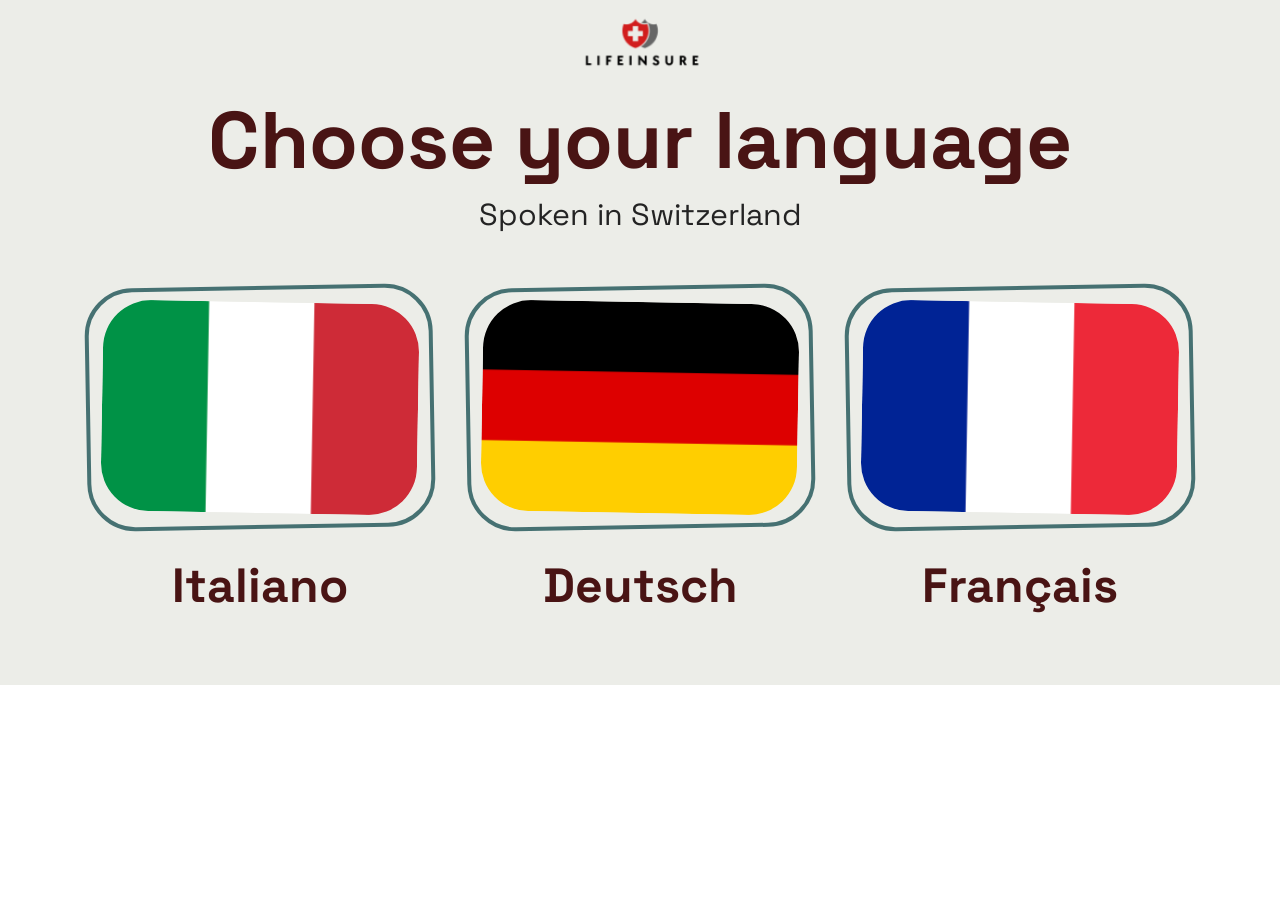
==== index.html @ 91873b9f "create github pages" ====
<!DOCTYPE html>
<html  lang="it">
<head>
  
  <meta charset="UTF-8">
  <meta http-equiv="X-UA-Compatible" content="IE=edge">
  
  <meta name="twitter:card" content="summary_large_image"/>
  <meta name="twitter:image:src" content="assets/images/index-meta.png">
  <meta property="og:image" content="assets/images/index-meta.png">
  <meta name="twitter:title" content="LifeInsure. Death Insurance in Switzerland.">
  <meta name="viewport" content="width=device-width, initial-scale=1, minimum-scale=1">
  <link rel="shortcut icon" href="assets/images/lifeinsure-1-172x172.png" type="image/x-icon">
  <meta name="description" content="Life Insurance in the event of death in Switzerland. Death Insurance. Protect your family. Protect those you love.">
  
  
  <title>LifeInsure. Death Insurance in Switzerland.</title>
  <link rel="stylesheet" href="assets/bootstrap/css/bootstrap.min.css">
  <link rel="stylesheet" href="assets/bootstrap/css/bootstrap-grid.min.css">
  <link rel="stylesheet" href="assets/bootstrap/css/bootstrap-reboot.min.css">
  <link rel="stylesheet" href="assets/web/assets/gdpr-plugin/gdpr-styles.css">
  <link rel="stylesheet" href="assets/animatecss/animate.css">
  <link rel="stylesheet" href="assets/popup-overlay-plugin/style.css">
  <link rel="stylesheet" href="assets/smart-cart/minicart-theme.css">
  <link rel="stylesheet" href="assets/dropdown/css/style.css">
  <link rel="stylesheet" href="assets/socicon/css/styles.css">
  <link rel="stylesheet" href="assets/theme/css/style.css">
  <link rel="preload" href="https://fonts.googleapis.com/css?family=Space+Grotesk:300,400,500,600,700&display=swap" as="style" onload="this.onload=null;this.rel='stylesheet'">
  <noscript><link rel="stylesheet" href="https://fonts.googleapis.com/css?family=Space+Grotesk:300,400,500,600,700&display=swap"></noscript>
  <link rel="preload" as="style" href="assets/mobirise/css/mbr-additional.css"><link rel="stylesheet" href="assets/mobirise/css/mbr-additional.css" type="text/css">

  
  
  

</head>
<body>
  
  <section data-bs-version="5.1" class="nichem5 menu menu1 cid-uDfPneUwjs" once="menu" id="menu01-32">
    
    <nav class="navbar navbar-dropdown navbar-fixed-top collapsed">
        <div class="container">
            <div class="navbar-brand">
                <span class="navbar-logo">
                    <a href="#">
                        <img src="[data-uri]" alt="Lifeinsure home" style="height: 3.9rem;" loading="lazy" class="lazyload" data-src="assets/images/lifeinsure-1-172x172.png">
                    </a>
                </span>
                
            </div>
            
            
            

        </div>
    </nav>
</section>

<section data-bs-version="5.1" class="inspirem5 features5 cid-uDfINkzyiX" id="features05-30">
    
    
    <div class="container">
        <div class="mbr-section-head mb-5">
            <h4 class="mbr-section-title mbr-fonts-style align-center display-1">
                <strong>Choose your language</strong></h4>
            <h5 class="mbr-section-subtitle mbr-fonts-style align-center mb-0 mt-2 display-5">Spoken in Switzerland</h5>
        </div>
        <div class="row justify-content-center mt-4">
            <div class="item features-image col-12 col-md-6 col-lg-4">
                <div class="item-wrapper">
                    <div class="item-img">
                        <a href="https://pascater.github.io/lifeinsure/" target="_blank"><img src="[data-uri]" alt="sito italiano" loading="lazy" class="lazyload" data-src="assets/images/italy-162326.webp"></a>
                    </div>
                    <div class="item-content">
                        <h5 class="item-title mbr-fonts-style display-2"><strong>Italiano</strong></h5>
                        
                        
                    </div>
                    
                </div>
            </div>
            <div class="item features-image col-12 col-md-6 col-lg-4">
                <div class="item-wrapper">
                    <div class="item-img">
                        <a href="https://pascater.github.io/de-lifeinsure/" target="_blank"><img src="[data-uri]" alt="Deutsch" loading="lazy" class="lazyload" data-src="assets/images/germany-162301.webp"></a>
                    </div>
                    <div class="item-content">
                        <h5 class="item-title mbr-fonts-style display-2"><strong>Deutsch</strong></h5>
                        
                        
                    </div>
                    
                </div>
            </div>
            <div class="item features-image col-12 col-md-6 col-lg-4">
                <div class="item-wrapper">
                    <div class="item-img">
                        <a href="https://pascater.github.io/lifeinsureFR/" target="_blank"><img src="[data-uri]" alt="Français" loading="lazy" class="lazyload" data-src="assets/images/france-162295.webp"></a>
                    </div>
                    <div class="item-content">
                        <h5 class="item-title mbr-fonts-style display-2"><strong>Français</strong></h5>
                        
                        
                    </div>
                    
                </div>
            </div>
        </div>
    </div>
</section>


<script src="assets/bootstrap/js/bootstrap.bundle.min.js"></script>
  <script src="assets/smoothscroll/smooth-scroll.js"></script>
  <script src="assets/ytplayer/index.js"></script>
  <script src="assets/smart-cart/minicart.js"></script>
  <script src="assets/smart-cart/minicart-customizer.js"></script>
  <script src="assets/dropdown/js/navbar-dropdown.js"></script>
  <script src="assets/theme/js/script.js"></script>
  
  
  
 <div id="scrollToTop" class="scrollToTop mbr-arrow-up"><a style="text-align: center;"><i class="mbr-arrow-up-icon mbr-arrow-up-icon-cm cm-icon cm-icon-smallarrow-up"></i></a></div>
    <input name="animation" type="hidden">
  <script>"use strict";if("loading"in HTMLImageElement.prototype){document.querySelectorAll('img[loading="lazy"]').forEach(e=>{e.src=e.dataset.src;if(e.getAttribute("style")){e.setAttribute("data-temp-style",e.getAttribute("style"))};if(e.getAttribute("data-aspectratio")){e.style.paddingTop=100*e.getAttribute("data-aspectratio")+"%";e.style.height=0;}e.onload=function(){if(e.getAttribute("data-temp-style")){e.setAttribute("style", e.getAttribute("data-temp-style"))}else{e.removeAttribute("style")};e.removeAttribute("data-temp-style")}})}else{const e=document.createElement("script");e.src="https://cdnjs.cloudflare.com/ajax/libs/lazysizes/5.1.2/lazysizes.min.js";document.body.appendChild(e)}</script>

</body>
</html>
---- assets/web/assets/gdpr-plugin/gdpr-styles.css ----
.gdpr-block {
    padding: 10px;
    font-size: 14px;
    display: block;
    width: 100%;
    text-align: center;
}
.gdpr-block.covert {
	display: none;
}
.textGDPR {
    position: relative;
}
.gdpr-block label span.textGDPR input[name='gdpr']{
    width: 15px;
    height: 15px;
    margin: 0;
    position: absolute;
    top: 3px;
    left: -20px;
}
.gdpr-block label {
    color: #a7a7a7;
    vertical-align: middle;
    user-select: none;
    margin-bottom: 0;
}
---- assets/popup-overlay-plugin/style.css ----
html.is-builder .modal-backdrop.show {
    display: none !important;
}
---- assets/dropdown/css/style.css ----
.navbar-dropdown {
  left: 0;
  padding: 0;
  position: absolute;
  right: 0;
  top: 0;
  transition: all 0.45s ease;
  z-index: 1030;
  background: #282828; }
  .navbar-dropdown .navbar-logo {
    margin-right: 0.8rem;
    transition: margin 0.3s ease-in-out;
    vertical-align: middle; }
    .navbar-dropdown .navbar-logo img {
      height: 3.125rem;
      transition: all 0.3s ease-in-out; }
    .navbar-dropdown .navbar-logo.mbr-iconfont {
      font-size: 3.125rem;
      line-height: 3.125rem; }
  .navbar-dropdown .navbar-caption {
    font-weight: 700;
    white-space: normal;
    vertical-align: -4px;
    line-height: 3.125rem !important; }
    .navbar-dropdown .navbar-caption, .navbar-dropdown .navbar-caption:hover {
      color: inherit;
      text-decoration: none; }
  .navbar-dropdown .mbr-iconfont + .navbar-caption {
    vertical-align: -1px; }
  .navbar-dropdown.navbar-fixed-top {
    position: fixed; }
  .navbar-dropdown .navbar-brand span {
    vertical-align: -4px; }
  .navbar-dropdown.bg-color.transparent {
    background: none; }
  .navbar-dropdown.navbar-short .navbar-brand {
    padding: 0.625rem 0; }
    .navbar-dropdown.navbar-short .navbar-brand span {
      vertical-align: -1px; }
  .navbar-dropdown.navbar-short .navbar-caption {
    line-height: 2.375rem !important;
    vertical-align: -2px; }
  .navbar-dropdown.navbar-short .navbar-logo {
    margin-right: 0.5rem; }
    .navbar-dropdown.navbar-short .navbar-logo img {
      height: 2.375rem; }
    .navbar-dropdown.navbar-short .navbar-logo.mbr-iconfont {
      font-size: 2.375rem;
      line-height: 2.375rem; }
  .navbar-dropdown.navbar-short .mbr-table-cell {
    height: 3.625rem; }
  .navbar-dropdown .navbar-close {
    left: 0.6875rem;
    position: fixed;
    top: 0.75rem;
    z-index: 1000; }
  .navbar-dropdown .hamburger-icon {
    content: "";
    display: inline-block;
    vertical-align: middle;
    width: 16px;
    -webkit-box-shadow: 0 -6px 0 1px #282828,0 0 0 1px #282828,0 6px 0 1px #282828;
    -moz-box-shadow: 0 -6px 0 1px #282828,0 0 0 1px #282828,0 6px 0 1px #282828;
    box-shadow: 0 -6px 0 1px #282828,0 0 0 1px #282828,0 6px 0 1px #282828; }

.dropdown-menu .dropdown-toggle[data-toggle="dropdown-submenu"]::after {
  border-bottom: 0.35em solid transparent;
  border-left: 0.35em solid;
  border-right: 0;
  border-top: 0.35em solid transparent;
  margin-left: 0.3rem; }

.dropdown-menu .dropdown-item:focus {
  outline: 0; }

.nav-dropdown {
  font-size: 0.75rem;
  font-weight: 500;
  height: auto !important; }
  .nav-dropdown .nav-btn {
    padding-left: 1rem; }
  .nav-dropdown .link {
    margin: .667em 1.667em;
    font-weight: 500;
    padding: 0;
    transition: color .2s ease-in-out; }
    .nav-dropdown .link.dropdown-toggle {
      margin-right: 2.583em; }
      .nav-dropdown .link.dropdown-toggle::after {
        margin-left: .25rem;
        border-top: 0.35em solid;
        border-right: 0.35em solid transparent;
        border-left: 0.35em solid transparent;
        border-bottom: 0; }
      .nav-dropdown .link.dropdown-toggle[aria-expanded="true"] {
        margin: 0;
        padding: 0.667em 3.263em  0.667em 1.667em; }
  .nav-dropdown .link::after,
  .nav-dropdown .dropdown-item::after {
    color: inherit; }
  .nav-dropdown .btn {
    font-size: 0.75rem;
    font-weight: 700;
    letter-spacing: 0;
    margin-bottom: 0;
    padding-left: 1.25rem;
    padding-right: 1.25rem; }
  .nav-dropdown .dropdown-menu {
    border-radius: 0;
    border: 0;
    left: 0;
    margin: 0;
    padding-bottom: 1.25rem;
    padding-top: 1.25rem;
    position: relative; }
  .nav-dropdown .dropdown-submenu {
    margin-left: 0.125rem;
    top: 0; }
  .nav-dropdown .dropdown-item {
    font-weight: 500;
    line-height: 2;
    padding: 0.3846em 4.615em 0.3846em 1.5385em;
    position: relative;
    transition: color .2s ease-in-out, background-color .2s ease-in-out; }
    .nav-dropdown .dropdown-item::after {
      margin-top: -0.3077em;
      position: absolute;
      right: 1.1538em;
      top: 50%; }
    .nav-dropdown .dropdown-item:focus, .nav-dropdown .dropdown-item:hover {
      background: none; }

@media (max-width: 767px) {
  .nav-dropdown.navbar-toggleable-sm {
    bottom: 0;
    display: none;
    left: 0;
    overflow-x: hidden;
    position: fixed;
    top: 0;
    transform: translateX(-100%);
    -ms-transform: translateX(-100%);
    -webkit-transform: translateX(-100%);
    width: 18.75rem;
    z-index: 999; } }
.nav-dropdown.navbar-toggleable-xl {
  bottom: 0;
  display: none;
  left: 0;
  overflow-x: hidden;
  position: fixed;
  top: 0;
  transform: translateX(-100%);
  -ms-transform: translateX(-100%);
  -webkit-transform: translateX(-100%);
  width: 18.75rem;
  z-index: 999; }

.nav-dropdown-sm {
  display: block !important;
  overflow-x: hidden;
  overflow: auto;
  padding-top: 3.875rem; }
  .nav-dropdown-sm::after {
    content: "";
    display: block;
    height: 3rem;
    width: 100%; }
  .nav-dropdown-sm.collapse.in ~ .navbar-close {
    display: block !important; }
  .nav-dropdown-sm.collapsing, .nav-dropdown-sm.collapse.in {
    transform: translateX(0);
    -ms-transform: translateX(0);
    -webkit-transform: translateX(0);
    transition: all 0.25s ease-out;
    -webkit-transition: all 0.25s ease-out;
    background: #282828; }
  .nav-dropdown-sm.collapsing[aria-expanded="false"] {
    transform: translateX(-100%);
    -ms-transform: translateX(-100%);
    -webkit-transform: translateX(-100%); }
  .nav-dropdown-sm .nav-item {
    display: block;
    margin-left: 0 !important;
    padding-left: 0; }
  .nav-dropdown-sm .link,
  .nav-dropdown-sm .dropdown-item {
    border-top: 1px dotted rgba(255, 255, 255, 0.1);
    font-size: 0.8125rem;
    line-height: 1.6;
    margin: 0 !important;
    padding: 0.875rem 2.4rem 0.875rem 1.5625rem !important;
    position: relative;
    white-space: normal; }
    .nav-dropdown-sm .link:focus, .nav-dropdown-sm .link:hover,
    .nav-dropdown-sm .dropdown-item:focus,
    .nav-dropdown-sm .dropdown-item:hover {
      background: rgba(0, 0, 0, 0.2) !important;
      color: #c0a375; }
  .nav-dropdown-sm .nav-btn {
    position: relative;
    padding: 1.5625rem 1.5625rem 0 1.5625rem; }
    .nav-dropdown-sm .nav-btn::before {
      border-top: 1px dotted rgba(255, 255, 255, 0.1);
      content: "";
      left: 0;
      position: absolute;
      top: 0;
      width: 100%; }
    .nav-dropdown-sm .nav-btn + .nav-btn {
      padding-top: 0.625rem; }
      .nav-dropdown-sm .nav-btn + .nav-btn::before {
        display: none; }
  .nav-dropdown-sm .btn {
    padding: 0.625rem 0; }
  .nav-dropdown-sm .dropdown-toggle[data-toggle="dropdown-submenu"]::after {
    margin-left: .25rem;
    border-top: 0.35em solid;
    border-right: 0.35em solid transparent;
    border-left: 0.35em solid transparent;
    border-bottom: 0; }
  .nav-dropdown-sm .dropdown-toggle[data-toggle="dropdown-submenu"][aria-expanded="true"]::after {
    border-top: 0;
    border-right: 0.35em solid transparent;
    border-left: 0.35em solid transparent;
    border-bottom: 0.35em solid; }
  .nav-dropdown-sm .dropdown-menu {
    margin: 0;
    padding: 0;
    position: relative;
    top: 0;
    left: 0;
    width: 100%;
    border: 0;
    float: none;
    border-radius: 0;
    background: none; }
  .nav-dropdown-sm .dropdown-submenu {
    left: 100%;
    margin-left: 0.125rem;
    margin-top: -1.25rem;
    top: 0; }

.navbar-toggleable-sm .nav-dropdown .dropdown-menu {
  position: absolute; }

.navbar-toggleable-sm .nav-dropdown .dropdown-submenu {
  left: 100%;
  margin-left: 0.125rem;
  margin-top: -1.25rem;
  top: 0; }

.navbar-toggleable-sm.opened .nav-dropdown .dropdown-menu {
  position: relative; }

.navbar-toggleable-sm.opened .nav-dropdown .dropdown-submenu {
  left: 0;
  margin-left: 00rem;
  margin-top: 0rem;
  top: 0; }

.is-builder .nav-dropdown.collapsing {
  transition: none !important; }
---- assets/socicon/css/styles.css ----
@charset "UTF-8";

@font-face {
  font-family: 'Socicon';
  src:  url('../fonts/socicon.eot');
  src:  url('../fonts/socicon.eot?#iefix') format('embedded-opentype'),
    url('../fonts/socicon.woff2') format('woff2'),
    url('../fonts/socicon.ttf') format('truetype'),
    url('../fonts/socicon.woff') format('woff'),
    url('../fonts/socicon.svg#socicon') format('svg');
  font-weight: normal;
  font-style: normal;
  font-display: swap;
}

[data-icon]:before {
  font-family: "socicon" !important;
  content: attr(data-icon);
  font-style: normal !important;
  font-weight: normal !important;
  font-variant: normal !important;
  text-transform: none !important;
  speak: none;
  line-height: 1;
  -webkit-font-smoothing: antialiased;
  -moz-osx-font-smoothing: grayscale;
}

[class^="socicon-"], [class*=" socicon-"] {
  /* use !important to prevent issues with browser extensions that change fonts */
  font-family: 'Socicon' !important;
  speak: none;
  font-style: normal;
  font-weight: normal;
  font-variant: normal;
  text-transform: none;
  line-height: 1;

  /* Better Font Rendering =========== */
  -webkit-font-smoothing: antialiased;
  -moz-osx-font-smoothing: grayscale;
}

.socicon-500px:before {
  content: "\e000";
}
.socicon-8tracks:before {
  content: "\e001";
}
.socicon-airbnb:before {
  content: "\e002";
}
.socicon-alliance:before {
  content: "\e003";
}
.socicon-amazon:before {
  content: "\e004";
}
.socicon-amplement:before {
  content: "\e005";
}
.socicon-android:before {
  content: "\e006";
}
.socicon-angellist:before {
  content: "\e007";
}
.socicon-apple:before {
  content: "\e008";
}
.socicon-appnet:before {
  content: "\e009";
}
.socicon-baidu:before {
  content: "\e00a";
}
.socicon-bandcamp:before {
  content: "\e00b";
}
.socicon-battlenet:before {
  content: "\e00c";
}
.socicon-mixer:before {
  content: "\e00d";
}
.socicon-bebee:before {
  content: "\e00e";
}
.socicon-bebo:before {
  content: "\e00f";
}
.socicon-behance:before {
  content: "\e010";
}
.socicon-blizzard:before {
  content: "\e011";
}
.socicon-blogger:before {
  content: "\e012";
}
.socicon-buffer:before {
  content: "\e013";
}
.socicon-chrome:before {
  content: "\e014";
}
.socicon-coderwall:before {
  content: "\e015";
}
.socicon-curse:before {
  content: "\e016";
}
.socicon-dailymotion:before {
  content: "\e017";
}
.socicon-deezer:before {
  content: "\e018";
}
.socicon-delicious:before {
  content: "\e019";
}
.socicon-deviantart:before {
  content: "\e01a";
}
.socicon-diablo:before {
  content: "\e01b";
}
.socicon-digg:before {
  content: "\e01c";
}
.socicon-discord:before {
  content: "\e01d";
}
.socicon-disqus:before {
  content: "\e01e";
}
.socicon-douban:before {
  content: "\e01f";
}
.socicon-draugiem:before {
  content: "\e020";
}
.socicon-dribbble:before {
  content: "\e021";
}
.socicon-drupal:before {
  content: "\e022";
}
.socicon-ebay:before {
  content: "\e023";
}
.socicon-ello:before {
  content: "\e024";
}
.socicon-endomodo:before {
  content: "\e025";
}
.socicon-envato:before {
  content: "\e026";
}
.socicon-etsy:before {
  content: "\e027";
}
.socicon-facebook:before {
  content: "\e028";
}
.socicon-feedburner:before {
  content: "\e029";
}
.socicon-filmweb:before {
  content: "\e02a";
}
.socicon-firefox:before {
  content: "\e02b";
}
.socicon-flattr:before {
  content: "\e02c";
}
.socicon-flickr:before {
  content: "\e02d";
}
.socicon-formulr:before {
  content: "\e02e";
}
.socicon-forrst:before {
  content: "\e02f";
}
.socicon-foursquare:before {
  content: "\e030";
}
.socicon-friendfeed:before {
  content: "\e031";
}
.socicon-github:before {
  content: "\e032";
}
.socicon-goodreads:before {
  content: "\e033";
}
.socicon-google:before {
  content: "\e034";
}
.socicon-googlescholar:before {
  content: "\e035";
}
.socicon-googlegroups:before {
  content: "\e036";
}
.socicon-googlephotos:before {
  content: "\e037";
}
.socicon-googleplus:before {
  content: "\e038";
}
.socicon-grooveshark:before {
  content: "\e039";
}
.socicon-hackerrank:before {
  content: "\e03a";
}
.socicon-hearthstone:before {
  content: "\e03b";
}
.socicon-hellocoton:before {
  content: "\e03c";
}
.socicon-heroes:before {
  content: "\e03d";
}
.socicon-smashcast:before {
  content: "\e03e";
}
.socicon-horde:before {
  content: "\e03f";
}
.socicon-houzz:before {
  content: "\e040";
}
.socicon-icq:before {
  content: "\e041";
}
.socicon-identica:before {
  content: "\e042";
}
.socicon-imdb:before {
  content: "\e043";
}
.socicon-instagram:before {
  content: "\e044";
}
.socicon-issuu:before {
  content: "\e045";
}
.socicon-istock:before {
  content: "\e046";
}
.socicon-itunes:before {
  content: "\e047";
}
.socicon-keybase:before {
  content: "\e048";
}
.socicon-lanyrd:before {
  content: "\e049";
}
.socicon-lastfm:before {
  content: "\e04a";
}
.socicon-line:before {
  content: "\e04b";
}
.socicon-linkedin:before {
  content: "\e04c";
}
.socicon-livejournal:before {
  content: "\e04d";
}
.socicon-lyft:before {
  content: "\e04e";
}
.socicon-macos:before {
  content: "\e04f";
}
.socicon-mail:before {
  content: "\e050";
}
.socicon-medium:before {
  content: "\e051";
}
.socicon-meetup:before {
  content: "\e052";
}
.socicon-mixcloud:before {
  content: "\e053";
}
.socicon-modelmayhem:before {
  content: "\e054";
}
.socicon-mumble:before {
  content: "\e055";
}
.socicon-myspace:before {
  content: "\e056";
}
.socicon-newsvine:before {
  content: "\e057";
}
.socicon-nintendo:before {
  content: "\e058";
}
.socicon-npm:before {
  content: "\e059";
}
.socicon-odnoklassniki:before {
  content: "\e05a";
}
.socicon-openid:before {
  content: "\e05b";
}
.socicon-opera:before {
  content: "\e05c";
}
.socicon-outlook:before {
  content: "\e05d";
}
.socicon-overwatch:before {
  content: "\e05e";
}
.socicon-patreon:before {
  content: "\e05f";
}
.socicon-paypal:before {
  content: "\e060";
}
.socicon-periscope:before {
  content: "\e061";
}
.socicon-persona:before {
  content: "\e062";
}
.socicon-pinterest:before {
  content: "\e063";
}
.socicon-play:before {
  content: "\e064";
}
.socicon-player:before {
  content: "\e065";
}
.socicon-playstation:before {
  content: "\e066";
}
.socicon-pocket:before {
  content: "\e067";
}
.socicon-qq:before {
  content: "\e068";
}
.socicon-quora:before {
  content: "\e069";
}
.socicon-raidcall:before {
  content: "\e06a";
}
.socicon-ravelry:before {
  content: "\e06b";
}
.socicon-reddit:before {
  content: "\e06c";
}
.socicon-renren:before {
  content: "\e06d";
}
.socicon-researchgate:before {
  content: "\e06e";
}
.socicon-residentadvisor:before {
  content: "\e06f";
}
.socicon-reverbnation:before {
  content: "\e070";
}
.socicon-rss:before {
  content: "\e071";
}
.socicon-sharethis:before {
  content: "\e072";
}
.socicon-skype:before {
  content: "\e073";
}
.socicon-slideshare:before {
  content: "\e074";
}
.socicon-smugmug:before {
  content: "\e075";
}
.socicon-snapchat:before {
  content: "\e076";
}
.socicon-songkick:before {
  content: "\e077";
}
.socicon-soundcloud:before {
  content: "\e078";
}
.socicon-spotify:before {
  content: "\e079";
}
.socicon-stackexchange:before {
  content: "\e07a";
}
.socicon-stackoverflow:before {
  content: "\e07b";
}
.socicon-starcraft:before {
  content: "\e07c";
}
.socicon-stayfriends:before {
  content: "\e07d";
}
.socicon-steam:before {
  content: "\e07e";
}
.socicon-storehouse:before {
  content: "\e07f";
}
.socicon-strava:before {
  content: "\e080";
}
.socicon-streamjar:before {
  content: "\e081";
}
.socicon-stumbleupon:before {
  content: "\e082";
}
.socicon-swarm:before {
  content: "\e083";
}
.socicon-teamspeak:before {
  content: "\e084";
}
.socicon-teamviewer:before {
  content: "\e085";
}
.socicon-technorati:before {
  content: "\e086";
}
.socicon-telegram:before {
  content: "\e087";
}
.socicon-tripadvisor:before {
  content: "\e088";
}
.socicon-tripit:before {
  content: "\e089";
}
.socicon-triplej:before {
  content: "\e08a";
}
.socicon-tumblr:before {
  content: "\e08b";
}
.socicon-twitch:before {
  content: "\e08c";
}
.socicon-twitter:before {
  content: "\e08d";
}
.socicon-uber:before {
  content: "\e08e";
}
.socicon-ventrilo:before {
  content: "\e08f";
}
.socicon-viadeo:before {
  content: "\e090";
}
.socicon-viber:before {
  content: "\e091";
}
.socicon-viewbug:before {
  content: "\e092";
}
.socicon-vimeo:before {
  content: "\e093";
}
.socicon-vine:before {
  content: "\e094";
}
.socicon-vkontakte:before {
  content: "\e095";
}
.socicon-warcraft:before {
  content: "\e096";
}
.socicon-wechat:before {
  content: "\e097";
}
.socicon-weibo:before {
  content: "\e098";
}
.socicon-whatsapp:before {
  content: "\e099";
}
.socicon-wikipedia:before {
  content: "\e09a";
}
.socicon-windows:before {
  content: "\e09b";
}
.socicon-wordpress:before {
  content: "\e09c";
}
.socicon-wykop:before {
  content: "\e09d";
}
.socicon-xbox:before {
  content: "\e09e";
}
.socicon-xing:before {
  content: "\e09f";
}
.socicon-yahoo:before {
  content: "\e0a0";
}
.socicon-yammer:before {
  content: "\e0a1";
}
.socicon-yandex:before {
  content: "\e0a2";
}
.socicon-yelp:before {
  content: "\e0a3";
}
.socicon-younow:before {
  content: "\e0a4";
}
.socicon-youtube:before {
  content: "\e0a5";
}
.socicon-zapier:before {
  content: "\e0a6";
}
.socicon-zerply:before {
  content: "\e0a7";
}
.socicon-zomato:before {
  content: "\e0a8";
}
.socicon-zynga:before {
  content: "\e0a9";
}
.socicon-spreadshirt:before {
  content: "\e901";
}
.socicon-gamejolt:before {
  content: "\e902";
}
.socicon-trello:before {
  content: "\e903";
}
.socicon-tunein:before {
  content: "\e904";
}
.socicon-bloglovin:before {
  content: "\e905";
}
.socicon-gamewisp:before {
  content: "\e906";
}
.socicon-messenger:before {
  content: "\e907";
}
.socicon-pandora:before {
  content: "\e908";
}
.socicon-augment:before {
  content: "\e909";
}
.socicon-bitbucket:before {
  content: "\e90a";
}
.socicon-fyuse:before {
  content: "\e90b";
}
.socicon-yt-gaming:before {
  content: "\e90c";
}
.socicon-sketchfab:before {
  content: "\e90d";
}
.socicon-mobcrush:before {
  content: "\e90e";
}
.socicon-microsoft:before {
  content: "\e90f";
}
.socicon-realtor:before {
  content: "\e910";
}
.socicon-tidal:before {
  content: "\e911";
}
.socicon-qobuz:before {
  content: "\e912";
}
.socicon-natgeo:before {
  content: "\e913";
}
.socicon-mastodon:before {
  content: "\e914";
}
.socicon-unsplash:before {
  content: "\e915";
}
.socicon-homeadvisor:before {
  content: "\e916";
}
.socicon-angieslist:before {
  content: "\e917";
}
.socicon-codepen:before {
  content: "\e918";
}
.socicon-slack:before {
  content: "\e919";
}
.socicon-openaigym:before {
  content: "\e91a";
}
.socicon-logmein:before {
  content: "\e91b";
}
.socicon-fiverr:before {
  content: "\e91c";
}
.socicon-gotomeeting:before {
  content: "\e91d";
}
.socicon-aliexpress:before {
  content: "\e91e";
}
.socicon-guru:before {
  content: "\e91f";
}
.socicon-appstore:before {
  content: "\e920";
}
.socicon-homes:before {
  content: "\e921";
}
.socicon-zoom:before {
  content: "\e922";
}
.socicon-alibaba:before {
  content: "\e923";
}
.socicon-craigslist:before {
  content: "\e924";
}
.socicon-wix:before {
  content: "\e925";
}
.socicon-redfin:before {
  content: "\e926";
}
.socicon-googlecalendar:before {
  content: "\e927";
}
.socicon-shopify:before {
  content: "\e928";
}
.socicon-freelancer:before {
  content: "\e929";
}
.socicon-seedrs:before {
  content: "\e92a";
}
.socicon-bing:before {
  content: "\e92b";
}
.socicon-doodle:before {
  content: "\e92c";
}
.socicon-bonanza:before {
  content: "\e92d";
}
.socicon-squarespace:before {
  content: "\e92e";
}
.socicon-toptal:before {
  content: "\e92f";
}
.socicon-gust:before {
  content: "\e930";
}
.socicon-ask:before {
  content: "\e931";
}
.socicon-trulia:before {
  content: "\e932";
}
.socicon-loomly:before {
  content: "\e933";
}
.socicon-ghost:before {
  content: "\e934";
}
.socicon-upwork:before {
  content: "\e935";
}
.socicon-fundable:before {
  content: "\e936";
}
.socicon-booking:before {
  content: "\e937";
}
.socicon-googlemaps:before {
  content: "\e938";
}
.socicon-zillow:before {
  content: "\e939";
}
.socicon-niconico:before {
  content: "\e93a";
}
.socicon-toneden:before {
  content: "\e93b";
}
.socicon-crunchbase:before {
  content: "\e93c";
}
.socicon-homefy:before {
  content: "\e93d";
}
.socicon-calendly:before {
  content: "\e93e";
}
.socicon-livemaster:before {
  content: "\e93f";
}
.socicon-udemy:before {
  content: "\e940";
}
.socicon-codered:before {
  content: "\e941";
}
.socicon-origin:before {
  content: "\e942";
}
.socicon-nextdoor:before {
  content: "\e943";
}
.socicon-portfolio:before {
  content: "\e944";
}
.socicon-instructables:before {
  content: "\e945";
}
.socicon-gitlab:before {
  content: "\e946";
}
.socicon-hackernews:before {
  content: "\e947";
}
.socicon-smashwords:before {
  content: "\e948";
}
.socicon-kobo:before {
  content: "\e949";
}
.socicon-bookbub:before {
  content: "\e94a";
}
.socicon-mailru:before {
  content: "\e94b";
}
.socicon-moddb:before {
  content: "\e94c";
}
.socicon-indiedb:before {
  content: "\e94d";
}
.socicon-traxsource:before {
  content: "\e94e";
}
.socicon-gamefor:before {
  content: "\e94f";
}
.socicon-pixiv:before {
  content: "\e950";
}
.socicon-myanimelist:before {
  content: "\e951";
}
.socicon-blackberry:before {
  content: "\e952";
}
.socicon-wickr:before {
  content: "\e953";
}
.socicon-spip:before {
  content: "\e954";
}
.socicon-napster:before {
  content: "\e955";
}
.socicon-beatport:before {
  content: "\e956";
}
.socicon-hackerone:before {
  content: "\e957";
}
.socicon-internet:before {
  content: "\e958";
}
.socicon-ubuntu:before {
  content: "\e959";
}
.socicon-artstation:before {
  content: "\e95a";
}
.socicon-invision:before {
  content: "\e95b";
}
.socicon-torial:before {
  content: "\e95c";
}
.socicon-collectorz:before {
  content: "\e95d";
}
.socicon-seenthis:before {
  content: "\e95e";
}
.socicon-googleplaymusic:before {
  content: "\e95f";
}
.socicon-debian:before {
  content: "\e960";
}
.socicon-filmfreeway:before {
  content: "\e961";
}
.socicon-gnome:before {
  content: "\e962";
}
.socicon-itchio:before {
  content: "\e963";
}
.socicon-jamendo:before {
  content: "\e964";
}
.socicon-mix:before {
  content: "\e965";
}
.socicon-sharepoint:before {
  content: "\e966";
}
.socicon-tinder:before {
  content: "\e967";
}
.socicon-windguru:before {
  content: "\e968";
}
.socicon-cdbaby:before {
  content: "\e969";
}
.socicon-elementaryos:before {
  content: "\e96a";
}
.socicon-stage32:before {
  content: "\e96b";
}
.socicon-tiktok:before {
  content: "\e96c";
}
.socicon-gitter:before {
  content: "\e96d";
}
.socicon-letterboxd:before {
  content: "\e96e";
}
.socicon-threema:before {
  content: "\e96f";
}
.socicon-splice:before {
  content: "\e970";
}
.socicon-metapop:before {
  content: "\e971";
}
.socicon-naver:before {
  content: "\e972";
}
.socicon-remote:before {
  content: "\e973";
}
.socicon-flipboard:before {
  content: "\e974";
}
.socicon-googlehangouts:before {
  content: "\e975";
}
.socicon-dlive:before {
  content: "\e976";
}
.socicon-vsco:before {
  content: "\e977";
}
.socicon-stitcher:before {
  content: "\e978";
}
.socicon-avvo:before {
  content: "\e979";
}
.socicon-redbubble:before {
  content: "\e97a";
}
.socicon-society6:before {
  content: "\e97b";
}
.socicon-zazzle:before {
  content: "\e97c";
}
.socicon-eitaa:before {
  content: "\e97d";
}
.socicon-soroush:before {
  content: "\e97e";
}
.socicon-bale:before {
  content: "\e97f";
}
---- assets/theme/css/style.css ----
@charset "UTF-8";

section {
  background-color: #ffffff;
}

body {
  font-style: normal;
  line-height: 1.5;
  font-weight: 400;
  color: #232323;
  position: relative;
}

button {
  background-color: transparent;
  border-color: transparent;
}

section,
.container,
.container-fluid {
  position: relative;
  word-wrap: break-word;
}

a.mbr-iconfont:hover {
  text-decoration: none;
}

.article .lead p,
.article .lead ul,
.article .lead ol,
.article .lead pre,
.article .lead blockquote {
  margin-bottom: 0;
}


a,
a:hover {
  text-decoration: none;
}

.mbr-section-title {
  font-style: normal;
  line-height: 1.3;
}

.mbr-section-subtitle {
  line-height: 1.3;
}

.mbr-text {
  font-style: normal;
  line-height: 1.7;
}

h1,
h2,
h3,
h4,
h5,
h6,
.display-1,
.display-2,
.display-4,
.display-5,
.display-7,
span,
p,
a {
  line-height: 1;
  word-break: break-word;
  word-wrap: break-word;
  font-weight: 400;
}

a {
  font-style: normal;
  font-weight: 600;
  cursor: pointer;
}

b,
strong {
  font-weight: bold;
}

input:-webkit-autofill,
input:-webkit-autofill:hover,
input:-webkit-autofill:focus,
input:-webkit-autofill:active {
  transition-delay: 9999s;
  -webkit-transition-property: background-color, color;
  transition-property: background-color, color;
}

textarea[type=hidden] {
  display: none;
}

section {
  background-position: 50% 50%;
  background-repeat: no-repeat;
  background-size: cover;
}

section .mbr-background-video,
section .mbr-background-video-preview {
  position: absolute;
  bottom: 0;
  left: 0;
  right: 0;
  top: 0;
}

.hidden {
  visibility: hidden;
}

.mbr-z-index20 {
  z-index: 20;
}

/*! Base colors */
.mbr-white {
  color: #ffffff;
}

.mbr-black {
  color: #111111;
}

.mbr-bg-white {
  background-color: #ffffff;
}

.mbr-bg-black {
  background-color: #000000;
}

/*! Text-aligns */
.align-left {
  text-align: left;
}

.align-center {
  text-align: center;
}

.align-right {
  text-align: right;
}

@media (max-width: 767px) {

  .align-left,
  .align-right {
    text-align: center;
  }
}

@media (max-width: 992px) {
  .md-pb {
    margin-bottom: 2rem;
  }
}

/*! Font-weight  */
.mbr-light {
  font-weight: 300;
}

.mbr-regular {
  font-weight: 400;
}

.mbr-semibold {
  font-weight: 500;
}

.mbr-bold {
  font-weight: 700;
}

/*! Media  */
.media-content {
  flex-basis: 100%;
}

.media-container-row {
  display: flex;
  flex-direction: row;
  flex-wrap: wrap;
  justify-content: center;
  align-content: center;
  align-items: start;
}

.media-container-row .media-size-item {
  width: 400px;
}

.media-container-column {
  display: flex;
  flex-direction: column;
  flex-wrap: wrap;
  justify-content: center;
  align-content: center;
  align-items: stretch;
}

.media-container-column>* {
  width: 100%;
}

@media (min-width: 992px) {
  .media-container-row {
    flex-wrap: nowrap;
  }
}

figure {
  margin-bottom: 0;
  overflow: hidden;
}

figure[mbr-media-size] {
  transition: width 0.1s;
}

img,
iframe {
  display: block;
  width: 100%;
}

.card {
  background-color: transparent;
  border: none;
}

.card-box {
  width: 100%;
}

.card-img {
  text-align: center;
  flex-shrink: 0;
  -webkit-flex-shrink: 0;
}

.media {
  max-width: 100%;
  margin: 0 auto;
}

.mbr-figure {
  align-self: center;
}

.media-container>div {
  max-width: 100%;
}

.mbr-figure img,
.card-img img {
  width: 100%;
}

@media (max-width: 991px) {
  .media-size-item {
    width: auto !important;
  }

  .media {
    width: auto;
  }

  .mbr-figure {
    width: 100% !important;
  }
}

/*! Buttons */
.mbr-section-btn {
  margin-left: -0.6rem;
  margin-right: -0.6rem;
  font-size: 0;
}

.btn {
  font-weight: 600;
  border-width: 1px;
  font-style: normal;
  margin: 0.6rem 0.6rem;
  white-space: normal;
  transition: all 0.2s ease-in-out;
  display: inline-flex;
  align-items: center;
  justify-content: center;
  word-break: break-word;
}

.btn-sm {
  font-weight: 600;
  letter-spacing: 0px;
  transition: all 0.3s ease-in-out;
}

.btn-md {
  font-weight: 600;
  letter-spacing: 0px;
  transition: all 0.3s ease-in-out;
}

.btn-lg {
  font-weight: 600;
  letter-spacing: 0px;
  transition: all 0.3s ease-in-out;
}

.btn-form {
  margin: 0;
}

.btn-form:hover {
  cursor: pointer;
}

nav .mbr-section-btn {
  margin-left: 0rem;
  margin-right: 0rem;
}

/*! Btn icon margin */
.btn .mbr-iconfont,
.btn.btn-sm .mbr-iconfont {
  order: 1;
  cursor: pointer;
  margin-left: 0.5rem;
  vertical-align: sub;
}

.btn.btn-md .mbr-iconfont,
.btn.btn-md .mbr-iconfont {
  margin-left: 0.8rem;
}

.mbr-regular {
  font-weight: 400;
}

.mbr-semibold {
  font-weight: 500;
}

.mbr-bold {
  font-weight: 700;
}

[type=submit] {
  -webkit-appearance: none;
}

/*! Full-screen */
.mbr-fullscreen .mbr-overlay {
  min-height: 100vh;
}

.mbr-fullscreen {
  display: flex;
  display: -moz-flex;
  display: -ms-flex;
  display: -o-flex;
  align-items: center;
  min-height: 100vh;
  padding-top: 3rem;
  padding-bottom: 3rem;
}

/*! Map */
.map {
  height: 25rem;
  position: relative;
}

.map iframe {
  width: 100%;
  height: 100%;
}

/*! Scroll to top arrow */
.mbr-arrow-up {
  bottom: 25px;
  right: 90px;
  position: fixed;
  text-align: right;
  z-index: 5000;
  color: #ffffff;
  font-size: 22px;
}

.mbr-arrow-up a {
  background: rgba(0, 0, 0, 0.2);
  border-radius: 50%;
  color: #fff;
  display: inline-block;
  height: 60px;
  width: 60px;
  border: 2px solid #fff;
  outline-style: none !important;
  position: relative;
  text-decoration: none;
  transition: all 0.3s ease-in-out;
  cursor: pointer;
  text-align: center;
}

.mbr-arrow-up a:hover {
  background-color: rgba(0, 0, 0, 0.4);
}

.mbr-arrow-up a i {
  line-height: 60px;
}

.mbr-arrow-up-icon {
  display: block;
  color: #fff;
}

.mbr-arrow-up-icon::before {
  content: "›";
  display: inline-block;
  font-family: serif;
  font-size: 22px;
  line-height: 1;
  font-style: normal;
  position: relative;
  top: 6px;
  left: -4px;
  transform: rotate(-90deg);
}

/*! Arrow Down */
.mbr-arrow {
  position: absolute;
  bottom: 45px;
  left: 50%;
  width: 60px;
  height: 60px;
  cursor: pointer;
  background-color: rgba(80, 80, 80, 0.5);
  border-radius: 50%;
  transform: translateX(-50%);
}

@media (max-width: 767px) {
  .mbr-arrow {
    display: none;
  }
}

.mbr-arrow>a {
  display: inline-block;
  text-decoration: none;
  outline-style: none;
  -webkit-animation: arrowdown 1.7s ease-in-out infinite;
  animation: arrowdown 1.7s ease-in-out infinite;
  color: #ffffff;
}

.mbr-arrow>a>i {
  position: absolute;
  top: -2px;
  left: 15px;
  font-size: 2rem;
}

#scrollToTop a i::before {
  content: "";
  position: absolute;
  display: block;
  border-bottom: 2.5px solid #fff;
  border-left: 2.5px solid #fff;
  width: 27.8%;
  height: 27.8%;
  left: 50%;
  top: 51%;
  transform: translateY(-30%) translateX(-50%) rotate(135deg);
}

@keyframes arrowdown {
  0% {
    transform: translateY(0px);
  }

  50% {
    transform: translateY(-5px);
  }

  100% {
    transform: translateY(0px);
  }
}

@-webkit-keyframes arrowdown {
  0% {
    transform: translateY(0px);
  }

  50% {
    transform: translateY(-5px);
  }

  100% {
    transform: translateY(0px);
  }
}

@media (max-width: 500px) {
  .mbr-arrow-up {
    left: 0;
    right: 0;
    text-align: center;
  }
}

/*Gradients animation*/
@keyframes gradient-animation {
  from {
    background-position: 0% 100%;
    -webkit-animation-timing-function: ease-in-out;
    animation-timing-function: ease-in-out;
  }

  to {
    background-position: 100% 0%;
    -webkit-animation-timing-function: ease-in-out;
    animation-timing-function: ease-in-out;
  }
}

@-webkit-keyframes gradient-animation {
  from {
    background-position: 0% 100%;
    -webkit-animation-timing-function: ease-in-out;
    animation-timing-function: ease-in-out;
  }

  to {
    background-position: 100% 0%;
    -webkit-animation-timing-function: ease-in-out;
    animation-timing-function: ease-in-out;
  }
}

.bg-gradient {
  background-size: 200% 200%;
  animation: gradient-animation 5s infinite alternate;
  -webkit-animation: gradient-animation 5s infinite alternate;
}

.menu .navbar-brand {
  display: -webkit-flex;
}

.menu .navbar-brand span {
  display: flex;
  display: -webkit-flex;
}

.menu .navbar-brand .navbar-caption-wrap {
  display: -webkit-flex;
}

.menu .navbar-brand .navbar-logo img {
  display: -webkit-flex;
  width: auto;
}

@media (min-width: 768px) and (max-width: 991px) {
  .menu .navbar-toggleable-sm .navbar-nav {
    display: -ms-flexbox;
  }
}

@media (max-width: 991px) {
  .menu .navbar-collapse {
    max-height: 93.5vh;
  }

  .menu .navbar-collapse.show {
    overflow: auto;
  }
}

@media (min-width: 992px) {
  .menu .navbar-nav.nav-dropdown {
    display: -webkit-flex;
  }

  .menu .navbar-toggleable-sm .navbar-collapse {
    display: -webkit-flex !important;
  }

  .menu .collapsed .navbar-collapse {
    max-height: 93.5vh;
  }

  .menu .collapsed .navbar-collapse.show {
    overflow: auto;
  }
}

@media (max-width: 767px) {
  .menu .navbar-collapse {
    max-height: 80vh;
  }
}

.nav-link .mbr-iconfont {
  margin-right: 0.5rem;
}

.navbar {
  display: -webkit-flex;
  -webkit-flex-wrap: wrap;
  -webkit-align-items: center;
  -webkit-justify-content: space-between;
}

.navbar-collapse {
  -webkit-flex-basis: 100%;
  -webkit-flex-grow: 1;
  -webkit-align-items: center;
}

.nav-dropdown .link {
  padding: 0.667em 1.667em !important;
  margin: 0 !important;
}

.nav {
  display: -webkit-flex;
  -webkit-flex-wrap: wrap;
}

.row {
  display: -webkit-flex;
  -webkit-flex-wrap: wrap;
}

.justify-content-center {
  -webkit-justify-content: center;
}

.form-inline {
  display: -webkit-flex;
}

.card-wrapper {
  -webkit-flex: 1;
}

.carousel-control {
  z-index: 10;
  display: -webkit-flex;
}

.carousel-controls {
  display: -webkit-flex;
}

.media {
  display: -webkit-flex;
}

.form-group:focus {
  outline: none;
}

.jq-selectbox__select {
  padding: 7px 0;
  position: relative;
}

.jq-selectbox__dropdown {
  overflow: hidden;
  border-radius: 10px;
  position: absolute;
  top: 100%;
  left: 0 !important;
  width: 100% !important;
}

.jq-selectbox__trigger-arrow {
  right: 0;
  transform: translateY(-50%);
}

.jq-selectbox li {
  padding: 1.07em 0.5em;
}

input[type=range] {
  padding-left: 0 !important;
  padding-right: 0 !important;
}

.modal-dialog,
.modal-content {
  height: 100%;
}

.modal-dialog .carousel-inner {
  height: calc(100vh - 1.75rem);
}

@media (max-width: 575px) {
  .modal-dialog .carousel-inner {
    height: calc(100vh - 1rem);
  }
}

.carousel-item {
  text-align: center;
}

.carousel-item img {
  margin: auto;
}

.navbar-toggler {
  align-self: flex-start;
  padding: 0.25rem 0.75rem;
  font-size: 1.25rem;
  line-height: 1;
  background: transparent;
  border: 1px solid transparent;
  border-radius: 0.25rem;
}

.navbar-toggler:focus,
.navbar-toggler:hover {
  text-decoration: none;
  box-shadow: none;
}

.navbar-toggler-icon {
  display: inline-block;
  width: 1.5em;
  height: 1.5em;
  vertical-align: middle;
  content: "";
  background: no-repeat center center;
  background-size: 100% 100%;
}

.navbar-toggler-left {
  position: absolute;
  left: 1rem;
}

.navbar-toggler-right {
  position: absolute;
  right: 1rem;
}

.card-img {
  width: auto;
}

.menu .navbar.collapsed:not(.beta-menu) {
  flex-direction: column;
}

.carousel-item.active,
.carousel-item-next,
.carousel-item-prev {
  display: flex;
}

.note-air-layout .dropup .dropdown-menu,
.note-air-layout .navbar-fixed-bottom .dropdown .dropdown-menu {
  bottom: initial !important;
}

html,
body {
  height: auto;
  min-height: 100vh;
}

.dropup .dropdown-toggle::after {
  display: none;
}

.form-asterisk {
  font-family: initial;
  position: absolute;
  top: -2px;
  font-weight: normal;
}

.form-control-label {
  position: relative;
  cursor: pointer;
  margin-bottom: 0.357em;
  padding: 0;
}

.alert {
  color: #ffffff;
  border-radius: 0;
  border: 0;
  font-size: 1.1rem;
  line-height: 1.5;
  margin-bottom: 1.875rem;
  padding: 1.25rem;
  position: relative;
  text-align: center;
}

.alert.alert-form::after {
  background-color: inherit;
  bottom: -7px;
  content: "";
  display: block;
  height: 14px;
  left: 50%;
  margin-left: -7px;
  position: absolute;
  transform: rotate(45deg);
  width: 14px;
}

.form-control {
  background-color: #ffffff;
  background-clip: border-box;
  color: #232323;
  line-height: 1rem !important;
  height: auto;
  padding: 0.6rem 1.2rem;
  transition: border-color 0.25s ease 0s;
  border: 1px solid transparent !important;
  border-radius: 4px;
  box-shadow: rgba(0, 0, 0, 0.07) 0px 1px 1px 0px, rgba(0, 0, 0, 0.07) 0px 1px 3px 0px, rgba(0, 0, 0, 0.03) 0px 0px 0px 1px;
}

.form-active .form-control:invalid {
  border-color: red;
}

form .row {
  margin-left: -0.6rem;
  margin-right: -0.6rem;
}

form .row [class*=col] {
  padding-left: 0.6rem;
  padding-right: 0.6rem;
}

form .mbr-section-btn {
  margin: 0;
  padding-left: 0.6rem;
  padding-right: 0.6rem;
}

form .btn {
  display: flex;
  padding: 0.6rem 1.2rem;
  margin: 0;
}

form .form-check-input {
  margin-top: 0.5;
}

textarea.form-control {
  line-height: 1.5rem !important;
}

.form-group {
  margin-bottom: 1.2rem;
}

.form-control,
form .btn {
  min-height: 48px;
}

.gdpr-block label span.textGDPR input[name=gdpr] {
  top: 7px;
}

.form-control:focus {
  box-shadow: none;
}

:focus {
  outline: none;
}

.mbr-overlay {
  background-color: #000;
  bottom: 0;
  left: 0;
  opacity: 0.5;
  position: absolute;
  right: 0;
  top: 0;
  z-index: 0;
  pointer-events: none;
}

blockquote {
  font-style: italic;
  padding: 3rem;
  font-size: 1.09rem;
  position: relative;
  border-left: 3px solid;
}

ul,
ol,
pre,
blockquote {
  margin-bottom: 2.3125rem;
}

.mt-4 {
  margin-top: 2rem !important;
}

.mb-4 {
  margin-bottom: 2rem !important;
}

@media (min-width: 992px) {
  .container {
    padding-left: 16px;
    padding-right: 16px;
  }

  .row {
    margin-left: -16px;
    margin-right: -16px;
  }

  .row>[class*=col] {
    padding-left: 16px;
    padding-right: 16px;
  }
}


@media (min-width: 768px) {
  .container-fluid {
    padding-left: 32px;
    padding-right: 32px;
  }
}

@media (min-width:1600px) {
  .container-fluid {
    padding-left: 5rem;
    padding-right: 5rem;
  }
}

@media (min-width: 768px) and (max-width: 991px) {
  .mbr-container {
    padding-left: 32px;
    padding-right: 32px;
  }
}

@media (max-width: 767px) {
  .mbr-container {
    padding-left: 16px;
    padding-right: 16px;
  }
}

.card-wrapper,
.item-wrapper {
  overflow: hidden;
}

.app-video-wrapper>img {
  opacity: 1;
}

.item {
  position: relative;
}

.dropdown-menu .dropdown-menu {
  left: 100%;
}

.dropdown-item+.dropdown-menu {
  display: none;
}

.dropdown-item:hover+.dropdown-menu,
.dropdown-menu:hover {
  display: block;
}

@media (min-aspect-ratio: 16/9) {
  .mbr-video-foreground {
    height: 300% !important;
    top: -100% !important;
  }
}

@media (max-aspect-ratio: 16/9) {
  .mbr-video-foreground {
    width: 300% !important;
    left: -100% !important;
  }
}
---- assets/mobirise/css/mbr-additional.css ----
.btn {
  border-width: 2px;
}
body {
  font-family: Space Grotesk;
}
.display-1 {
  font-family: 'Space Grotesk', sans-serif;
  font-size: 5rem;
  line-height: 1.1;
}
.display-1 > .mbr-iconfont {
  font-size: 6.25rem;
}
.display-2 {
  font-family: 'Space Grotesk', sans-serif;
  font-size: 3rem;
  line-height: 1.1;
}
.display-2 > .mbr-iconfont {
  font-size: 3.75rem;
}
.display-4 {
  font-family: 'Space Grotesk', sans-serif;
  font-size: 1.1rem;
  line-height: 1.5;
}
.display-4 > .mbr-iconfont {
  font-size: 1.375rem;
}
.display-5 {
  font-family: 'Space Grotesk', sans-serif;
  font-size: 1.9rem;
  line-height: 1.5;
}
.display-5 > .mbr-iconfont {
  font-size: 2.375rem;
}
.display-7 {
  font-family: 'Space Grotesk', sans-serif;
  font-size: 1.4rem;
  line-height: 1.5;
}
.display-7 > .mbr-iconfont {
  font-size: 1.75rem;
}
/* ---- Fluid typography for mobile devices ---- */
/* 1.4 - font scale ratio ( bootstrap == 1.42857 ) */
/* 100vw - current viewport width */
/* (48 - 20)  48 == 48rem == 768px, 20 == 20rem == 320px(minimal supported viewport) */
/* 0.65 - min scale variable, may vary */
@media (max-width: 992px) {
  .display-1 {
    font-size: 2rem;
  }
}
@media (max-width: 768px) {
  .display-1 {
    font-size: 3.5rem;
    font-size: calc( 2.4rem + (5 - 2.4) * ((100vw - 20rem) / (48 - 20)));
    line-height: calc( 1.1 * (2.4rem + (5 - 2.4) * ((100vw - 20rem) / (48 - 20))));
  }
  .display-2 {
    font-size: 2.4rem;
    font-size: calc( 1.7rem + (3 - 1.7) * ((100vw - 20rem) / (48 - 20)));
    line-height: calc( 1.3 * (1.7rem + (3 - 1.7) * ((100vw - 20rem) / (48 - 20))));
  }
  .display-4 {
    font-size: 0.88rem;
    font-size: calc( 1.0350000000000001rem + (1.1 - 1.0350000000000001) * ((100vw - 20rem) / (48 - 20)));
    line-height: calc( 1.4 * (1.0350000000000001rem + (1.1 - 1.0350000000000001) * ((100vw - 20rem) / (48 - 20))));
  }
  .display-5 {
    font-size: 1.52rem;
    font-size: calc( 1.315rem + (1.9 - 1.315) * ((100vw - 20rem) / (48 - 20)));
    line-height: calc( 1.4 * (1.315rem + (1.9 - 1.315) * ((100vw - 20rem) / (48 - 20))));
  }
  .display-7 {
    font-size: 1.12rem;
    font-size: calc( 1.14rem + (1.4 - 1.14) * ((100vw - 20rem) / (48 - 20)));
    line-height: calc( 1.4 * (1.14rem + (1.4 - 1.14) * ((100vw - 20rem) / (48 - 20))));
  }
}
/* Buttons */
.btn {
  padding: 0.6rem 1.2rem;
  border-radius: 4px;
}
.btn-sm {
  padding: 0.6rem 1.2rem;
  border-radius: 4px;
}
.btn-md {
  padding: 0.6rem 1.2rem;
  border-radius: 4px;
}
.btn-lg {
  padding: 1rem 3rem;
  border-radius: 4px;
}
.bg-primary {
  background-color: #491414 !important;
}
.bg-success {
  background-color: #d5c409 !important;
}
.bg-info {
  background-color: #47b5ed !important;
}
.bg-warning {
  background-color: #40b0bf !important;
}
.bg-danger {
  background-color: #e5a500 !important;
}
.btn-primary,
.btn-primary:active {
  background-color: #491414 !important;
  border-color: #491414 !important;
  color: #ffffff !important;
  box-shadow: 0 2px 2px 0 rgba(0, 0, 0, 0.2);
}
.btn-primary:hover,
.btn-primary:focus,
.btn-primary.focus,
.btn-primary.active {
  color: #ffffff !important;
  background-color: #050101 !important;
  border-color: #050101 !important;
  box-shadow: 0 2px 5px 0 rgba(0, 0, 0, 0.2);
}
.btn-primary.disabled,
.btn-primary:disabled {
  color: #ffffff !important;
  background-color: #050101 !important;
  border-color: #050101 !important;
}
.btn-secondary,
.btn-secondary:active {
  background-color: #1d5356 !important;
  border-color: #1d5356 !important;
  color: #ffffff !important;
  box-shadow: 0 2px 2px 0 rgba(0, 0, 0, 0.2);
}
.btn-secondary:hover,
.btn-secondary:focus,
.btn-secondary.focus,
.btn-secondary.active {
  color: #ffffff !important;
  background-color: #071415 !important;
  border-color: #071415 !important;
  box-shadow: 0 2px 5px 0 rgba(0, 0, 0, 0.2);
}
.btn-secondary.disabled,
.btn-secondary:disabled {
  color: #ffffff !important;
  background-color: #071415 !important;
  border-color: #071415 !important;
}
.btn-info,
.btn-info:active {
  background-color: #47b5ed !important;
  border-color: #47b5ed !important;
  color: #ffffff !important;
  box-shadow: 0 2px 2px 0 rgba(0, 0, 0, 0.2);
}
.btn-info:hover,
.btn-info:focus,
.btn-info.focus,
.btn-info.active {
  color: #ffffff !important;
  background-color: #148cca !important;
  border-color: #148cca !important;
  box-shadow: 0 2px 5px 0 rgba(0, 0, 0, 0.2);
}
.btn-info.disabled,
.btn-info:disabled {
  color: #ffffff !important;
  background-color: #148cca !important;
  border-color: #148cca !important;
}
.btn-success,
.btn-success:active {
  background-color: #d5c409 !important;
  border-color: #d5c409 !important;
  color: #ffffff !important;
  box-shadow: 0 2px 2px 0 rgba(0, 0, 0, 0.2);
}
.btn-success:hover,
.btn-success:focus,
.btn-success.focus,
.btn-success.active {
  color: #ffffff !important;
  background-color: #827705 !important;
  border-color: #827705 !important;
  box-shadow: 0 2px 5px 0 rgba(0, 0, 0, 0.2);
}
.btn-success.disabled,
.btn-success:disabled {
  color: #ffffff !important;
  background-color: #827705 !important;
  border-color: #827705 !important;
}
.btn-warning,
.btn-warning:active {
  background-color: #40b0bf !important;
  border-color: #40b0bf !important;
  color: #ffffff !important;
  box-shadow: 0 2px 2px 0 rgba(0, 0, 0, 0.2);
}
.btn-warning:hover,
.btn-warning:focus,
.btn-warning.focus,
.btn-warning.active {
  color: #ffffff !important;
  background-color: #2a747e !important;
  border-color: #2a747e !important;
  box-shadow: 0 2px 5px 0 rgba(0, 0, 0, 0.2);
}
.btn-warning.disabled,
.btn-warning:disabled {
  color: #ffffff !important;
  background-color: #2a747e !important;
  border-color: #2a747e !important;
}
.btn-danger,
.btn-danger:active {
  background-color: #e5a500 !important;
  border-color: #e5a500 !important;
  color: #ffffff !important;
  box-shadow: 0 2px 2px 0 rgba(0, 0, 0, 0.2);
}
.btn-danger:hover,
.btn-danger:focus,
.btn-danger.focus,
.btn-danger.active {
  color: #ffffff !important;
  background-color: #8e6700 !important;
  border-color: #8e6700 !important;
  box-shadow: 0 2px 5px 0 rgba(0, 0, 0, 0.2);
}
.btn-danger.disabled,
.btn-danger:disabled {
  color: #ffffff !important;
  background-color: #8e6700 !important;
  border-color: #8e6700 !important;
}
.btn-white,
.btn-white:active {
  background-color: #fafafa !important;
  border-color: #fafafa !important;
  color: #7a7a7a !important;
  box-shadow: 0 2px 2px 0 rgba(0, 0, 0, 0.2);
}
.btn-white:hover,
.btn-white:focus,
.btn-white.focus,
.btn-white.active {
  color: #4f4f4f !important;
  background-color: #cfcfcf !important;
  border-color: #cfcfcf !important;
  box-shadow: 0 2px 5px 0 rgba(0, 0, 0, 0.2);
}
.btn-white.disabled,
.btn-white:disabled {
  color: #7a7a7a !important;
  background-color: #cfcfcf !important;
  border-color: #cfcfcf !important;
}
.btn-black,
.btn-black:active {
  background-color: #232323 !important;
  border-color: #232323 !important;
  color: #ffffff !important;
  box-shadow: 0 2px 2px 0 rgba(0, 0, 0, 0.2);
}
.btn-black:hover,
.btn-black:focus,
.btn-black.focus,
.btn-black.active {
  color: #ffffff !important;
  background-color: #000000 !important;
  border-color: #000000 !important;
  box-shadow: 0 2px 5px 0 rgba(0, 0, 0, 0.2);
}
.btn-black.disabled,
.btn-black:disabled {
  color: #ffffff !important;
  background-color: #000000 !important;
  border-color: #000000 !important;
}
.btn-primary-outline,
.btn-primary-outline:active {
  background-color: transparent !important;
  border-color: #491414;
  color: #491414;
}
.btn-primary-outline:hover,
.btn-primary-outline:focus,
.btn-primary-outline.focus,
.btn-primary-outline.active {
  color: #050101 !important;
  background-color: transparent !important;
  border-color: #050101 !important;
  box-shadow: none !important;
}
.btn-primary-outline.disabled,
.btn-primary-outline:disabled {
  color: #ffffff !important;
  background-color: #491414 !important;
  border-color: #491414 !important;
}
.btn-secondary-outline,
.btn-secondary-outline:active {
  background-color: transparent !important;
  border-color: #1d5356;
  color: #1d5356;
}
.btn-secondary-outline:hover,
.btn-secondary-outline:focus,
.btn-secondary-outline.focus,
.btn-secondary-outline.active {
  color: #071415 !important;
  background-color: transparent !important;
  border-color: #071415 !important;
  box-shadow: none !important;
}
.btn-secondary-outline.disabled,
.btn-secondary-outline:disabled {
  color: #ffffff !important;
  background-color: #1d5356 !important;
  border-color: #1d5356 !important;
}
.btn-info-outline,
.btn-info-outline:active {
  background-color: transparent !important;
  border-color: #47b5ed;
  color: #47b5ed;
}
.btn-info-outline:hover,
.btn-info-outline:focus,
.btn-info-outline.focus,
.btn-info-outline.active {
  color: #148cca !important;
  background-color: transparent !important;
  border-color: #148cca !important;
  box-shadow: none !important;
}
.btn-info-outline.disabled,
.btn-info-outline:disabled {
  color: #ffffff !important;
  background-color: #47b5ed !important;
  border-color: #47b5ed !important;
}
.btn-success-outline,
.btn-success-outline:active {
  background-color: transparent !important;
  border-color: #d5c409;
  color: #d5c409;
}
.btn-success-outline:hover,
.btn-success-outline:focus,
.btn-success-outline.focus,
.btn-success-outline.active {
  color: #827705 !important;
  background-color: transparent !important;
  border-color: #827705 !important;
  box-shadow: none !important;
}
.btn-success-outline.disabled,
.btn-success-outline:disabled {
  color: #ffffff !important;
  background-color: #d5c409 !important;
  border-color: #d5c409 !important;
}
.btn-warning-outline,
.btn-warning-outline:active {
  background-color: transparent !important;
  border-color: #40b0bf;
  color: #40b0bf;
}
.btn-warning-outline:hover,
.btn-warning-outline:focus,
.btn-warning-outline.focus,
.btn-warning-outline.active {
  color: #2a747e !important;
  background-color: transparent !important;
  border-color: #2a747e !important;
  box-shadow: none !important;
}
.btn-warning-outline.disabled,
.btn-warning-outline:disabled {
  color: #ffffff !important;
  background-color: #40b0bf !important;
  border-color: #40b0bf !important;
}
.btn-danger-outline,
.btn-danger-outline:active {
  background-color: transparent !important;
  border-color: #e5a500;
  color: #e5a500;
}
.btn-danger-outline:hover,
.btn-danger-outline:focus,
.btn-danger-outline.focus,
.btn-danger-outline.active {
  color: #8e6700 !important;
  background-color: transparent !important;
  border-color: #8e6700 !important;
  box-shadow: none !important;
}
.btn-danger-outline.disabled,
.btn-danger-outline:disabled {
  color: #ffffff !important;
  background-color: #e5a500 !important;
  border-color: #e5a500 !important;
}
.btn-black-outline,
.btn-black-outline:active {
  background-color: transparent !important;
  border-color: #232323;
  color: #232323;
}
.btn-black-outline:hover,
.btn-black-outline:focus,
.btn-black-outline.focus,
.btn-black-outline.active {
  color: #000000 !important;
  background-color: transparent !important;
  border-color: #000000 !important;
  box-shadow: none !important;
}
.btn-black-outline.disabled,
.btn-black-outline:disabled {
  color: #ffffff !important;
  background-color: #232323 !important;
  border-color: #232323 !important;
}
.btn-white-outline,
.btn-white-outline:active {
  background-color: transparent !important;
  border-color: #fafafa;
  color: #fafafa;
}
.btn-white-outline:hover,
.btn-white-outline:focus,
.btn-white-outline.focus,
.btn-white-outline.active {
  color: #cfcfcf !important;
  background-color: transparent !important;
  border-color: #cfcfcf !important;
  box-shadow: none !important;
}
.btn-white-outline.disabled,
.btn-white-outline:disabled {
  color: #7a7a7a !important;
  background-color: #fafafa !important;
  border-color: #fafafa !important;
}
.text-primary {
  color: #491414 !important;
}
.text-secondary {
  color: #1d5356 !important;
}
.text-success {
  color: #d5c409 !important;
}
.text-info {
  color: #47b5ed !important;
}
.text-warning {
  color: #40b0bf !important;
}
.text-danger {
  color: #e5a500 !important;
}
.text-white {
  color: #fafafa !important;
}
.text-black {
  color: #232323 !important;
}
a.text-primary:hover,
a.text-primary:focus,
a.text-primary.active {
  color: #000000 !important;
}
a.text-secondary:hover,
a.text-secondary:focus,
a.text-secondary.active {
  color: #03090a !important;
}
a.text-success:hover,
a.text-success:focus,
a.text-success.active {
  color: #736a05 !important;
}
a.text-info:hover,
a.text-info:focus,
a.text-info.active {
  color: #1283bc !important;
}
a.text-warning:hover,
a.text-warning:focus,
a.text-warning.active {
  color: #266a73 !important;
}
a.text-danger:hover,
a.text-danger:focus,
a.text-danger.active {
  color: #7f5c00 !important;
}
a.text-white:hover,
a.text-white:focus,
a.text-white.active {
  color: #c7c7c7 !important;
}
a.text-black:hover,
a.text-black:focus,
a.text-black.active {
  color: #000000 !important;
}
a[class*="text-"]:not(.nav-link):not(.dropdown-item):not([role]):not(.navbar-caption) {
  position: relative;
  background-image: transparent;
  background-size: 10000px 2px;
  background-repeat: no-repeat;
  background-position: 0px 1.2em;
  background-position: -10000px 1.2em;
}
.nav-tabs .nav-link.active {
  color: #491414;
}
.nav-tabs .nav-link:not(.active) {
  color: #232323;
}
.alert-success {
  background-color: #70c770;
}
.alert-info {
  background-color: #47b5ed;
}
.alert-warning {
  background-color: #40b0bf;
}
.alert-danger {
  background-color: #e5a500;
}
.mbr-section-btn a.btn:not(.btn-form) {
  border-radius: 100px;
}
.mbr-gallery-filter li a {
  border-radius: 100px !important;
}
.mbr-gallery-filter li.active .btn {
  background-color: #491414;
  border-color: #491414;
  color: #ffffff;
}
.mbr-gallery-filter li.active .btn:focus {
  box-shadow: none;
}
.nav-tabs .nav-link {
  border-radius: 100px !important;
}
a,
a:hover {
  color: #491414;
}
.mbr-plan-header.bg-primary .mbr-plan-subtitle,
.mbr-plan-header.bg-primary .mbr-plan-price-desc {
  color: #d76c6c;
}
.mbr-plan-header.bg-success .mbr-plan-subtitle,
.mbr-plan-header.bg-success .mbr-plan-price-desc {
  color: #fcf5ae;
}
.mbr-plan-header.bg-info .mbr-plan-subtitle,
.mbr-plan-header.bg-info .mbr-plan-price-desc {
  color: #ffffff;
}
.mbr-plan-header.bg-warning .mbr-plan-subtitle,
.mbr-plan-header.bg-warning .mbr-plan-price-desc {
  color: #a0d8df;
}
.mbr-plan-header.bg-danger .mbr-plan-subtitle,
.mbr-plan-header.bg-danger .mbr-plan-price-desc {
  color: #ffe9b2;
}
/* Scroll to top button*/
#scrollToTop a {
  border-radius: 100px;
}
.form-control {
  font-family: 'Space Grotesk', sans-serif;
  font-size: 1.1rem;
  line-height: 1.5;
  font-weight: 400;
}
.form-control > .mbr-iconfont {
  font-size: 1.375rem;
}
.form-control:hover,
.form-control:focus {
  box-shadow: rgba(0, 0, 0, 0.07) 0px 1px 1px 0px, rgba(0, 0, 0, 0.07) 0px 1px 3px 0px, rgba(0, 0, 0, 0.03) 0px 0px 0px 1px;
  border-color: #491414 !important;
}
.form-control:-webkit-input-placeholder {
  font-family: 'Space Grotesk', sans-serif;
  font-size: 1.1rem;
  line-height: 1.5;
  font-weight: 400;
}
.form-control:-webkit-input-placeholder > .mbr-iconfont {
  font-size: 1.375rem;
}
blockquote {
  border-color: #491414;
}
/* Forms */
.mbr-form .input-group-btn a.btn {
  border-radius: 100px !important;
}
.mbr-form .input-group-btn a.btn:hover {
  box-shadow: 0 10px 40px 0 rgba(0, 0, 0, 0.2);
}
.mbr-form .input-group-btn button[type="submit"] {
  border-radius: 100px !important;
  padding: 1rem 3rem;
}
.mbr-form .input-group-btn button[type="submit"]:hover {
  box-shadow: 0 10px 40px 0 rgba(0, 0, 0, 0.2);
}
.jq-selectbox li:hover,
.jq-selectbox li.selected {
  background-color: #491414;
  color: #ffffff;
}
.jq-number__spin {
  transition: 0.25s ease;
}
.jq-number__spin:hover {
  border-color: #491414;
}
.jq-selectbox .jq-selectbox__trigger-arrow,
.jq-number__spin.minus:after,
.jq-number__spin.plus:after {
  transition: 0.4s;
  border-top-color: #353535;
  border-bottom-color: #353535;
}
.jq-selectbox:hover .jq-selectbox__trigger-arrow,
.jq-number__spin.minus:hover:after,
.jq-number__spin.plus:hover:after {
  border-top-color: #491414;
  border-bottom-color: #491414;
}
.xdsoft_datetimepicker .xdsoft_calendar td.xdsoft_default,
.xdsoft_datetimepicker .xdsoft_calendar td.xdsoft_current,
.xdsoft_datetimepicker .xdsoft_timepicker .xdsoft_time_box > div > div.xdsoft_current {
  color: #ffffff !important;
  background-color: #491414 !important;
  box-shadow: none !important;
}
.xdsoft_datetimepicker .xdsoft_calendar td:hover,
.xdsoft_datetimepicker .xdsoft_timepicker .xdsoft_time_box > div > div:hover {
  color: #ffffff !important;
  background: #1d5356 !important;
  box-shadow: none !important;
}
.lazy-bg {
  background-image: none !important;
}
.lazy-placeholder:not(section),
.lazy-none {
  display: block;
  position: relative;
  padding-bottom: 56.25%;
  width: 100%;
  height: auto;
}
iframe.lazy-placeholder,
.lazy-placeholder:after {
  content: '';
  position: absolute;
  width: 200px;
  height: 200px;
  background: transparent no-repeat center;
  background-size: contain;
  top: 50%;
  left: 50%;
  transform: translateX(-50%) translateY(-50%);
  background-image: url("data:image/svg+xml;charset=UTF-8,%3csvg width='32' height='32' viewBox='0 0 64 64' xmlns='http://www.w3.org/2000/svg' stroke='%23491414' %3e%3cg fill='none' fill-rule='evenodd'%3e%3cg transform='translate(16 16)' stroke-width='2'%3e%3ccircle stroke-opacity='.5' cx='16' cy='16' r='16'/%3e%3cpath d='M32 16c0-9.94-8.06-16-16-16'%3e%3canimateTransform attributeName='transform' type='rotate' from='0 16 16' to='360 16 16' dur='1s' repeatCount='indefinite'/%3e%3c/path%3e%3c/g%3e%3c/g%3e%3c/svg%3e");
}
section.lazy-placeholder:after {
  opacity: 0.5;
}
body {
  overflow-x: hidden;
}
a {
  transition: color 0.6s;
}
.cid-uDfPneUwjs {
  z-index: 1000;
  width: 100%;
}
.cid-uDfPneUwjs nav.navbar {
  position: fixed;
}
@media (min-width: 992px) {
  .cid-uDfPneUwjs .nav-dropdown {
    margin-top: 2rem;
    padding-bottom: 1rem;
  }
}
.cid-uDfPneUwjs .navbar {
  min-height: 140px;
  transition: all 0.3s;
  border-bottom: 1px solid transparent;
  position: absolute;
  background: rgba(101, 0, 224, 0);
}
.cid-uDfPneUwjs .navbar.opened {
  transition: all 0.3s;
}
.cid-uDfPneUwjs .navbar .dropdown-item {
  padding: 0.5rem 1.8rem;
}
.cid-uDfPneUwjs .navbar .navbar-logo img {
  width: auto;
}
.cid-uDfPneUwjs .navbar .navbar-collapse {
  justify-content: flex-end;
  z-index: 1;
}
.cid-uDfPneUwjs .navbar.collapsed {
  justify-content: center;
}
.cid-uDfPneUwjs .navbar.collapsed .nav-item .nav-link::before {
  display: none;
}
.cid-uDfPneUwjs .navbar.collapsed.opened .dropdown-menu {
  top: 0;
}
@media (min-width: 992px) {
  .cid-uDfPneUwjs .navbar.collapsed.opened:not(.navbar-short) .navbar-collapse {
    max-height: calc(98.5vh - 3.9rem);
  }
}
.cid-uDfPneUwjs .navbar.collapsed .dropdown-menu .dropdown-submenu {
  left: 0 !important;
}
.cid-uDfPneUwjs .navbar.collapsed .dropdown-menu .dropdown-item:after {
  right: auto;
}
.cid-uDfPneUwjs .navbar.collapsed .dropdown-menu .dropdown-toggle[data-toggle="dropdown-submenu"]:after {
  margin-left: 0.5rem;
  margin-top: 0.2rem;
  border-top: 0.35em solid;
  border-right: 0.35em solid transparent;
  border-left: 0.35em solid transparent;
  border-bottom: 0;
  top: 41%;
}
.cid-uDfPneUwjs .navbar.collapsed ul.navbar-nav li {
  margin: auto;
}
.cid-uDfPneUwjs .navbar.collapsed .dropdown-menu .dropdown-item {
  padding: 0.25rem 1.5rem;
  text-align: center;
}
.cid-uDfPneUwjs .navbar.collapsed .icons-menu {
  padding-left: 0;
  padding-right: 0;
  padding-top: 0.5rem;
  padding-bottom: 0.5rem;
}
@media (max-width: 991px) {
  .cid-uDfPneUwjs .navbar .nav-item .nav-link::before {
    display: none;
  }
  .cid-uDfPneUwjs .navbar.opened .dropdown-menu {
    top: 0;
  }
  .cid-uDfPneUwjs .navbar .dropdown-menu .dropdown-submenu {
    left: 0 !important;
  }
  .cid-uDfPneUwjs .navbar .dropdown-menu .dropdown-item:after {
    right: auto;
  }
  .cid-uDfPneUwjs .navbar .dropdown-menu .dropdown-toggle[data-toggle="dropdown-submenu"]:after {
    margin-left: 0.5rem;
    margin-top: 0.2rem;
    border-top: 0.35em solid;
    border-right: 0.35em solid transparent;
    border-left: 0.35em solid transparent;
    border-bottom: 0;
    top: 40%;
  }
  .cid-uDfPneUwjs .navbar .navbar-logo img {
    height: 3rem !important;
  }
  .cid-uDfPneUwjs .navbar ul.navbar-nav li {
    margin: auto;
  }
  .cid-uDfPneUwjs .navbar .dropdown-menu .dropdown-item {
    padding: 0.25rem 1.5rem !important;
    text-align: center;
  }
  .cid-uDfPneUwjs .navbar .navbar-brand {
    flex-shrink: initial;
    flex-basis: auto;
    word-break: break-word;
    padding-right: 2rem;
  }
  .cid-uDfPneUwjs .navbar .navbar-toggler {
    flex-basis: auto;
  }
  .cid-uDfPneUwjs .navbar .icons-menu {
    padding-left: 0;
    padding-top: 0.5rem;
    padding-bottom: 0.5rem;
  }
}
@media (max-width: 991px) and (max-width: 767px) {
  .cid-uDfPneUwjs .navbar .navbar-brand {
    width: calc(100% - 31px);
  }
}
.cid-uDfPneUwjs .navbar.navbar-short {
  min-height: 60px;
}
.cid-uDfPneUwjs .navbar.navbar-short .navbar-logo img {
  height: 2.5rem !important;
}
.cid-uDfPneUwjs .navbar.navbar-short .navbar-brand {
  min-height: 60px;
  padding: 0;
}
.cid-uDfPneUwjs .navbar-logo {
  margin: 0;
}
.cid-uDfPneUwjs .container,
.cid-uDfPneUwjs .container-fluid {
  justify-content: flex-end;
  min-height: 100px;
}
@media (max-width: 767px) {
  .cid-uDfPneUwjs .container,
  .cid-uDfPneUwjs .container-fluid {
    justify-content: space-between;
  }
}
.cid-uDfPneUwjs .navbar-brand {
  margin: auto !important;
  position: absolute;
  width: 200px;
  flex-direction: column;
  top: -5px;
  left: 50%;
  right: 50%;
  transform: translateX(-50%);
  min-height: 70px;
  flex-shrink: 0;
  align-items: center;
  margin-right: 0;
  padding: 0 !important;
  transition: all 0.3s;
  word-break: break-word;
  z-index: 1;
}
.cid-uDfPneUwjs .navbar-brand .navbar-caption {
  line-height: inherit !important;
}
.cid-uDfPneUwjs .navbar-brand .navbar-logo a {
  outline: none;
  margin-bottom: 0.5rem;
}
@media (max-width: 767px) {
  .cid-uDfPneUwjs .navbar-brand {
    display: none;
  }
}
.cid-uDfPneUwjs .dropdown-item:before {
  font-family: Moririse2 !important;
  content: "\e966";
  display: inline-block;
  width: 0;
  position: absolute;
  left: 1rem;
  top: 0.5rem;
  margin-right: 0.5rem;
  line-height: 1;
  font-size: inherit;
  vertical-align: middle;
  text-align: center;
  overflow: hidden;
  transform: scale(0, 1);
  transition: all 0.25s ease-in-out;
}
.cid-uDfPneUwjs .dropdown-menu {
  padding: 0;
  border-radius: 4px;
  box-shadow: 0 1px 3px 0 rgba(0, 0, 0, 0.1);
}
.cid-uDfPneUwjs .dropdown-item {
  border-bottom: 1px solid #e6e6e6;
}
.cid-uDfPneUwjs .dropdown-item:hover,
.cid-uDfPneUwjs .dropdown-item:focus {
  background: #491414 !important;
  color: white !important;
}
.cid-uDfPneUwjs .dropdown-item:hover span {
  color: white;
}
.cid-uDfPneUwjs .dropdown-item:first-child {
  border-top-left-radius: 4px;
  border-top-right-radius: 4px;
}
.cid-uDfPneUwjs .dropdown-item:last-child {
  border-bottom: none;
  border-bottom-left-radius: 4px;
  border-bottom-right-radius: 4px;
}
.cid-uDfPneUwjs .nav-dropdown .link {
  padding: 0 0.3em !important;
  margin: 0.2em 1em !important;
}
.cid-uDfPneUwjs .nav-dropdown .link.dropdown-toggle::after {
  margin-left: 0.5rem;
  margin-top: 0.2rem;
}
.cid-uDfPneUwjs .nav-link {
  position: relative;
}
.cid-uDfPneUwjs .container {
  display: flex;
  margin: auto;
}
.cid-uDfPneUwjs .iconfont-wrapper {
  color: #ffffff !important;
  font-size: 1.5rem;
  padding-right: 0.5rem;
}
.cid-uDfPneUwjs .dropdown-menu,
.cid-uDfPneUwjs .navbar.opened {
  background: #6500e0 !important;
}
.cid-uDfPneUwjs .nav-item:focus,
.cid-uDfPneUwjs .nav-link:focus {
  outline: none;
}
.cid-uDfPneUwjs .dropdown .dropdown-menu .dropdown-item {
  width: auto;
  transition: all 0.25s ease-in-out;
}
.cid-uDfPneUwjs .dropdown .dropdown-menu .dropdown-item::after {
  right: 0.5rem;
}
.cid-uDfPneUwjs .dropdown .dropdown-menu .dropdown-item .mbr-iconfont {
  margin-right: 0.5rem;
  vertical-align: sub;
}
.cid-uDfPneUwjs .dropdown .dropdown-menu .dropdown-item .mbr-iconfont:before {
  display: inline-block;
  transform: scale(1, 1);
  transition: all 0.25s ease-in-out;
}
.cid-uDfPneUwjs .collapsed .dropdown-menu .dropdown-item:before {
  display: none;
}
.cid-uDfPneUwjs .collapsed .dropdown .dropdown-menu .dropdown-item {
  padding: 0.235em 1.5em 0.235em 1.5em !important;
  transition: none;
  margin: 0 !important;
}
.cid-uDfPneUwjs .dropdown-item.active,
.cid-uDfPneUwjs .dropdown-item:active {
  background-color: transparent;
}
.cid-uDfPneUwjs .navbar-expand-lg .navbar-nav .nav-link {
  padding: 0;
}
.cid-uDfPneUwjs .nav-dropdown .link.dropdown-toggle {
  margin-right: 1.667em;
}
.cid-uDfPneUwjs .nav-dropdown .link.dropdown-toggle[aria-expanded="true"] {
  margin-right: 0;
  padding: 0.667em 1.667em;
}
.cid-uDfPneUwjs .navbar.navbar-expand-lg .dropdown .dropdown-menu {
  background: #6500e0;
}
.cid-uDfPneUwjs .navbar.navbar-expand-lg .dropdown .dropdown-menu .dropdown-submenu {
  margin: 0;
  left: 100%;
}
.cid-uDfPneUwjs .navbar .dropdown.open > .dropdown-menu {
  display: block;
}
.cid-uDfPneUwjs ul.navbar-nav {
  flex-wrap: wrap;
}
.cid-uDfPneUwjs .navbar-buttons {
  text-align: center;
  min-width: 170px;
}
.cid-uDfPneUwjs button.navbar-toggler {
  outline: none;
  width: 31px;
  height: 20px;
  cursor: pointer;
  transition: all 0.2s;
  position: relative;
  align-self: center;
}
.cid-uDfPneUwjs button.navbar-toggler .hamburger span {
  position: absolute;
  right: 0;
  width: 30px;
  height: 2px;
  border-right: 5px;
  background-color: #ffffff;
}
.cid-uDfPneUwjs button.navbar-toggler .hamburger span:nth-child(1) {
  top: 0;
  transition: all 0.2s;
}
.cid-uDfPneUwjs button.navbar-toggler .hamburger span:nth-child(2) {
  top: 8px;
  transition: all 0.15s;
}
.cid-uDfPneUwjs button.navbar-toggler .hamburger span:nth-child(3) {
  top: 8px;
  transition: all 0.15s;
}
.cid-uDfPneUwjs button.navbar-toggler .hamburger span:nth-child(4) {
  top: 16px;
  transition: all 0.2s;
}
.cid-uDfPneUwjs nav.opened .hamburger span:nth-child(1) {
  top: 8px;
  width: 0;
  opacity: 0;
  right: 50%;
  transition: all 0.2s;
}
.cid-uDfPneUwjs nav.opened .hamburger span:nth-child(2) {
  transform: rotate(45deg);
  transition: all 0.25s;
}
.cid-uDfPneUwjs nav.opened .hamburger span:nth-child(3) {
  transform: rotate(-45deg);
  transition: all 0.25s;
}
.cid-uDfPneUwjs nav.opened .hamburger span:nth-child(4) {
  top: 8px;
  width: 0;
  opacity: 0;
  right: 50%;
  transition: all 0.2s;
}
.cid-uDfPneUwjs .navbar-dropdown {
  padding: 0 1rem;
  position: fixed;
}
.cid-uDfPneUwjs a.nav-link {
  display: flex;
  align-items: center;
  justify-content: center;
}
.cid-uDfPneUwjs .icons-menu {
  flex-wrap: nowrap;
  display: flex;
  justify-content: center;
  padding-left: 1rem;
  padding-right: 1rem;
  padding-top: 0.3rem;
  text-align: center;
}
@media screen and (-ms-high-contrast: active), (-ms-high-contrast: none) {
  .cid-uDfPneUwjs .navbar {
    height: 70px;
  }
  .cid-uDfPneUwjs .navbar.opened {
    height: auto;
  }
  .cid-uDfPneUwjs .nav-item .nav-link:hover::before {
    width: 175%;
    max-width: calc(100% + 2rem);
    left: -1rem;
  }
}
.cid-uDfINkzyiX {
  padding-top: 6rem;
  padding-bottom: 0rem;
  background-color: #ecede8;
}
.cid-uDfINkzyiX .item-img {
  position: relative;
  padding: 1rem;
}
.cid-uDfINkzyiX .item-img:before {
  content: '';
  position: absolute;
  left: 0;
  transform: rotate(-1deg);
  top: 0;
  width: 100%;
  height: 100%;
  border: 4px solid #1d5356;
  opacity: 0.8;
  border-radius: 3rem;
}
.cid-uDfINkzyiX .item-img img {
  transform: rotate(1deg);
  border-radius: 3rem;
}
.cid-uDfINkzyiX img,
.cid-uDfINkzyiX .item-img {
  width: 100%;
  border-radius: 3rem;
}
.cid-uDfINkzyiX .item:focus,
.cid-uDfINkzyiX span:focus {
  outline: none;
}
.cid-uDfINkzyiX .item {
  cursor: pointer;
  margin-bottom: 2rem;
}
.cid-uDfINkzyiX .item-wrapper {
  position: relative;
  height: 100%;
  overflow: visible;
  display: flex;
  flex-flow: column nowrap;
}
@media (min-width: 992px) {
  .cid-uDfINkzyiX .item-wrapper .item-content {
    padding: 2rem;
  }
}
@media (max-width: 991px) {
  .cid-uDfINkzyiX .item-wrapper .item-content {
    padding: 1rem;
  }
}
.cid-uDfINkzyiX .mbr-section-btn {
  margin-top: auto !important;
}
.cid-uDfINkzyiX .mbr-section-title {
  color: #491414;
}
.cid-uDfINkzyiX .mbr-text,
.cid-uDfINkzyiX .mbr-section-btn {
  text-align: center;
}
.cid-uDfINkzyiX .item-title {
  text-align: center;
  color: #491414;
}
.cid-uDfINkzyiX .item-subtitle {
  text-align: center;
}
.cid-uDfbOpSumv {
  padding-top: 10rem;
  padding-bottom: 5rem;
  background-color: #ecede8;
}
.cid-uDfbOpSumv .mbr-fallback-image.disabled {
  display: none;
}
.cid-uDfbOpSumv .mbr-fallback-image {
  display: block;
  background-size: cover;
  background-position: center center;
  width: 100%;
  height: 100%;
  position: absolute;
  top: 0;
}
.cid-uDfbOpSumv .mbr-section-subtitle {
  color: #491414;
}
.cid-uDfbOpSumv .mbr-section-title {
  color: #491414;
}
.cid-uDfbOpSumv .mbr-section-subtitle DIV {
  text-align: left;
}
.cid-uDfPneUwjs {
  z-index: 1000;
  width: 100%;
}
.cid-uDfPneUwjs nav.navbar {
  position: fixed;
}
@media (min-width: 992px) {
  .cid-uDfPneUwjs .nav-dropdown {
    margin-top: 2rem;
    padding-bottom: 1rem;
  }
}
.cid-uDfPneUwjs .navbar {
  min-height: 140px;
  transition: all 0.3s;
  border-bottom: 1px solid transparent;
  position: absolute;
  background: rgba(101, 0, 224, 0);
}
.cid-uDfPneUwjs .navbar.opened {
  transition: all 0.3s;
}
.cid-uDfPneUwjs .navbar .dropdown-item {
  padding: 0.5rem 1.8rem;
}
.cid-uDfPneUwjs .navbar .navbar-logo img {
  width: auto;
}
.cid-uDfPneUwjs .navbar .navbar-collapse {
  justify-content: flex-end;
  z-index: 1;
}
.cid-uDfPneUwjs .navbar.collapsed {
  justify-content: center;
}
.cid-uDfPneUwjs .navbar.collapsed .nav-item .nav-link::before {
  display: none;
}
.cid-uDfPneUwjs .navbar.collapsed.opened .dropdown-menu {
  top: 0;
}
@media (min-width: 992px) {
  .cid-uDfPneUwjs .navbar.collapsed.opened:not(.navbar-short) .navbar-collapse {
    max-height: calc(98.5vh - 3.9rem);
  }
}
.cid-uDfPneUwjs .navbar.collapsed .dropdown-menu .dropdown-submenu {
  left: 0 !important;
}
.cid-uDfPneUwjs .navbar.collapsed .dropdown-menu .dropdown-item:after {
  right: auto;
}
.cid-uDfPneUwjs .navbar.collapsed .dropdown-menu .dropdown-toggle[data-toggle="dropdown-submenu"]:after {
  margin-left: 0.5rem;
  margin-top: 0.2rem;
  border-top: 0.35em solid;
  border-right: 0.35em solid transparent;
  border-left: 0.35em solid transparent;
  border-bottom: 0;
  top: 41%;
}
.cid-uDfPneUwjs .navbar.collapsed ul.navbar-nav li {
  margin: auto;
}
.cid-uDfPneUwjs .navbar.collapsed .dropdown-menu .dropdown-item {
  padding: 0.25rem 1.5rem;
  text-align: center;
}
.cid-uDfPneUwjs .navbar.collapsed .icons-menu {
  padding-left: 0;
  padding-right: 0;
  padding-top: 0.5rem;
  padding-bottom: 0.5rem;
}
@media (max-width: 991px) {
  .cid-uDfPneUwjs .navbar .nav-item .nav-link::before {
    display: none;
  }
  .cid-uDfPneUwjs .navbar.opened .dropdown-menu {
    top: 0;
  }
  .cid-uDfPneUwjs .navbar .dropdown-menu .dropdown-submenu {
    left: 0 !important;
  }
  .cid-uDfPneUwjs .navbar .dropdown-menu .dropdown-item:after {
    right: auto;
  }
  .cid-uDfPneUwjs .navbar .dropdown-menu .dropdown-toggle[data-toggle="dropdown-submenu"]:after {
    margin-left: 0.5rem;
    margin-top: 0.2rem;
    border-top: 0.35em solid;
    border-right: 0.35em solid transparent;
    border-left: 0.35em solid transparent;
    border-bottom: 0;
    top: 40%;
  }
  .cid-uDfPneUwjs .navbar .navbar-logo img {
    height: 3rem !important;
  }
  .cid-uDfPneUwjs .navbar ul.navbar-nav li {
    margin: auto;
  }
  .cid-uDfPneUwjs .navbar .dropdown-menu .dropdown-item {
    padding: 0.25rem 1.5rem !important;
    text-align: center;
  }
  .cid-uDfPneUwjs .navbar .navbar-brand {
    flex-shrink: initial;
    flex-basis: auto;
    word-break: break-word;
    padding-right: 2rem;
  }
  .cid-uDfPneUwjs .navbar .navbar-toggler {
    flex-basis: auto;
  }
  .cid-uDfPneUwjs .navbar .icons-menu {
    padding-left: 0;
    padding-top: 0.5rem;
    padding-bottom: 0.5rem;
  }
}
@media (max-width: 991px) and (max-width: 767px) {
  .cid-uDfPneUwjs .navbar .navbar-brand {
    width: calc(100% - 31px);
  }
}
.cid-uDfPneUwjs .navbar.navbar-short {
  min-height: 60px;
}
.cid-uDfPneUwjs .navbar.navbar-short .navbar-logo img {
  height: 2.5rem !important;
}
.cid-uDfPneUwjs .navbar.navbar-short .navbar-brand {
  min-height: 60px;
  padding: 0;
}
.cid-uDfPneUwjs .navbar-logo {
  margin: 0;
}
.cid-uDfPneUwjs .container,
.cid-uDfPneUwjs .container-fluid {
  justify-content: flex-end;
  min-height: 100px;
}
@media (max-width: 767px) {
  .cid-uDfPneUwjs .container,
  .cid-uDfPneUwjs .container-fluid {
    justify-content: space-between;
  }
}
.cid-uDfPneUwjs .navbar-brand {
  margin: auto !important;
  position: absolute;
  width: 200px;
  flex-direction: column;
  top: -5px;
  left: 50%;
  right: 50%;
  transform: translateX(-50%);
  min-height: 70px;
  flex-shrink: 0;
  align-items: center;
  margin-right: 0;
  padding: 0 !important;
  transition: all 0.3s;
  word-break: break-word;
  z-index: 1;
}
.cid-uDfPneUwjs .navbar-brand .navbar-caption {
  line-height: inherit !important;
}
.cid-uDfPneUwjs .navbar-brand .navbar-logo a {
  outline: none;
  margin-bottom: 0.5rem;
}
@media (max-width: 767px) {
  .cid-uDfPneUwjs .navbar-brand {
    display: none;
  }
}
.cid-uDfPneUwjs .dropdown-item:before {
  font-family: Moririse2 !important;
  content: "\e966";
  display: inline-block;
  width: 0;
  position: absolute;
  left: 1rem;
  top: 0.5rem;
  margin-right: 0.5rem;
  line-height: 1;
  font-size: inherit;
  vertical-align: middle;
  text-align: center;
  overflow: hidden;
  transform: scale(0, 1);
  transition: all 0.25s ease-in-out;
}
.cid-uDfPneUwjs .dropdown-menu {
  padding: 0;
  border-radius: 4px;
  box-shadow: 0 1px 3px 0 rgba(0, 0, 0, 0.1);
}
.cid-uDfPneUwjs .dropdown-item {
  border-bottom: 1px solid #e6e6e6;
}
.cid-uDfPneUwjs .dropdown-item:hover,
.cid-uDfPneUwjs .dropdown-item:focus {
  background: #491414 !important;
  color: white !important;
}
.cid-uDfPneUwjs .dropdown-item:hover span {
  color: white;
}
.cid-uDfPneUwjs .dropdown-item:first-child {
  border-top-left-radius: 4px;
  border-top-right-radius: 4px;
}
.cid-uDfPneUwjs .dropdown-item:last-child {
  border-bottom: none;
  border-bottom-left-radius: 4px;
  border-bottom-right-radius: 4px;
}
.cid-uDfPneUwjs .nav-dropdown .link {
  padding: 0 0.3em !important;
  margin: 0.2em 1em !important;
}
.cid-uDfPneUwjs .nav-dropdown .link.dropdown-toggle::after {
  margin-left: 0.5rem;
  margin-top: 0.2rem;
}
.cid-uDfPneUwjs .nav-link {
  position: relative;
}
.cid-uDfPneUwjs .container {
  display: flex;
  margin: auto;
}
.cid-uDfPneUwjs .iconfont-wrapper {
  color: #ffffff !important;
  font-size: 1.5rem;
  padding-right: 0.5rem;
}
.cid-uDfPneUwjs .dropdown-menu,
.cid-uDfPneUwjs .navbar.opened {
  background: #6500e0 !important;
}
.cid-uDfPneUwjs .nav-item:focus,
.cid-uDfPneUwjs .nav-link:focus {
  outline: none;
}
.cid-uDfPneUwjs .dropdown .dropdown-menu .dropdown-item {
  width: auto;
  transition: all 0.25s ease-in-out;
}
.cid-uDfPneUwjs .dropdown .dropdown-menu .dropdown-item::after {
  right: 0.5rem;
}
.cid-uDfPneUwjs .dropdown .dropdown-menu .dropdown-item .mbr-iconfont {
  margin-right: 0.5rem;
  vertical-align: sub;
}
.cid-uDfPneUwjs .dropdown .dropdown-menu .dropdown-item .mbr-iconfont:before {
  display: inline-block;
  transform: scale(1, 1);
  transition: all 0.25s ease-in-out;
}
.cid-uDfPneUwjs .collapsed .dropdown-menu .dropdown-item:before {
  display: none;
}
.cid-uDfPneUwjs .collapsed .dropdown .dropdown-menu .dropdown-item {
  padding: 0.235em 1.5em 0.235em 1.5em !important;
  transition: none;
  margin: 0 !important;
}
.cid-uDfPneUwjs .dropdown-item.active,
.cid-uDfPneUwjs .dropdown-item:active {
  background-color: transparent;
}
.cid-uDfPneUwjs .navbar-expand-lg .navbar-nav .nav-link {
  padding: 0;
}
.cid-uDfPneUwjs .nav-dropdown .link.dropdown-toggle {
  margin-right: 1.667em;
}
.cid-uDfPneUwjs .nav-dropdown .link.dropdown-toggle[aria-expanded="true"] {
  margin-right: 0;
  padding: 0.667em 1.667em;
}
.cid-uDfPneUwjs .navbar.navbar-expand-lg .dropdown .dropdown-menu {
  background: #6500e0;
}
.cid-uDfPneUwjs .navbar.navbar-expand-lg .dropdown .dropdown-menu .dropdown-submenu {
  margin: 0;
  left: 100%;
}
.cid-uDfPneUwjs .navbar .dropdown.open > .dropdown-menu {
  display: block;
}
.cid-uDfPneUwjs ul.navbar-nav {
  flex-wrap: wrap;
}
.cid-uDfPneUwjs .navbar-buttons {
  text-align: center;
  min-width: 170px;
}
.cid-uDfPneUwjs button.navbar-toggler {
  outline: none;
  width: 31px;
  height: 20px;
  cursor: pointer;
  transition: all 0.2s;
  position: relative;
  align-self: center;
}
.cid-uDfPneUwjs button.navbar-toggler .hamburger span {
  position: absolute;
  right: 0;
  width: 30px;
  height: 2px;
  border-right: 5px;
  background-color: #ffffff;
}
.cid-uDfPneUwjs button.navbar-toggler .hamburger span:nth-child(1) {
  top: 0;
  transition: all 0.2s;
}
.cid-uDfPneUwjs button.navbar-toggler .hamburger span:nth-child(2) {
  top: 8px;
  transition: all 0.15s;
}
.cid-uDfPneUwjs button.navbar-toggler .hamburger span:nth-child(3) {
  top: 8px;
  transition: all 0.15s;
}
.cid-uDfPneUwjs button.navbar-toggler .hamburger span:nth-child(4) {
  top: 16px;
  transition: all 0.2s;
}
.cid-uDfPneUwjs nav.opened .hamburger span:nth-child(1) {
  top: 8px;
  width: 0;
  opacity: 0;
  right: 50%;
  transition: all 0.2s;
}
.cid-uDfPneUwjs nav.opened .hamburger span:nth-child(2) {
  transform: rotate(45deg);
  transition: all 0.25s;
}
.cid-uDfPneUwjs nav.opened .hamburger span:nth-child(3) {
  transform: rotate(-45deg);
  transition: all 0.25s;
}
.cid-uDfPneUwjs nav.opened .hamburger span:nth-child(4) {
  top: 8px;
  width: 0;
  opacity: 0;
  right: 50%;
  transition: all 0.2s;
}
.cid-uDfPneUwjs .navbar-dropdown {
  padding: 0 1rem;
  position: fixed;
}
.cid-uDfPneUwjs a.nav-link {
  display: flex;
  align-items: center;
  justify-content: center;
}
.cid-uDfPneUwjs .icons-menu {
  flex-wrap: nowrap;
  display: flex;
  justify-content: center;
  padding-left: 1rem;
  padding-right: 1rem;
  padding-top: 0.3rem;
  text-align: center;
}
@media screen and (-ms-high-contrast: active), (-ms-high-contrast: none) {
  .cid-uDfPneUwjs .navbar {
    height: 70px;
  }
  .cid-uDfPneUwjs .navbar.opened {
    height: auto;
  }
  .cid-uDfPneUwjs .nav-item .nav-link:hover::before {
    width: 175%;
    max-width: calc(100% + 2rem);
    left: -1rem;
  }
}
.cid-uDfk1SnT5g {
  padding-top: 10rem;
  padding-bottom: 5rem;
  background-color: #ecede8;
}
.cid-uDfk1SnT5g .mbr-fallback-image.disabled {
  display: none;
}
.cid-uDfk1SnT5g .mbr-fallback-image {
  display: block;
  background-size: cover;
  background-position: center center;
  width: 100%;
  height: 100%;
  position: absolute;
  top: 0;
}
.cid-uDfk1SnT5g .mbr-section-subtitle {
  color: #491414;
}
.cid-uDfk1SnT5g .mbr-section-title {
  color: #491414;
}
.cid-uDfk1SnT5g .mbr-section-subtitle DIV {
  text-align: left;
}
.cid-uDfPneUwjs {
  z-index: 1000;
  width: 100%;
}
.cid-uDfPneUwjs nav.navbar {
  position: fixed;
}
@media (min-width: 992px) {
  .cid-uDfPneUwjs .nav-dropdown {
    margin-top: 2rem;
    padding-bottom: 1rem;
  }
}
.cid-uDfPneUwjs .navbar {
  min-height: 140px;
  transition: all 0.3s;
  border-bottom: 1px solid transparent;
  position: absolute;
  background: rgba(101, 0, 224, 0);
}
.cid-uDfPneUwjs .navbar.opened {
  transition: all 0.3s;
}
.cid-uDfPneUwjs .navbar .dropdown-item {
  padding: 0.5rem 1.8rem;
}
.cid-uDfPneUwjs .navbar .navbar-logo img {
  width: auto;
}
.cid-uDfPneUwjs .navbar .navbar-collapse {
  justify-content: flex-end;
  z-index: 1;
}
.cid-uDfPneUwjs .navbar.collapsed {
  justify-content: center;
}
.cid-uDfPneUwjs .navbar.collapsed .nav-item .nav-link::before {
  display: none;
}
.cid-uDfPneUwjs .navbar.collapsed.opened .dropdown-menu {
  top: 0;
}
@media (min-width: 992px) {
  .cid-uDfPneUwjs .navbar.collapsed.opened:not(.navbar-short) .navbar-collapse {
    max-height: calc(98.5vh - 3.9rem);
  }
}
.cid-uDfPneUwjs .navbar.collapsed .dropdown-menu .dropdown-submenu {
  left: 0 !important;
}
.cid-uDfPneUwjs .navbar.collapsed .dropdown-menu .dropdown-item:after {
  right: auto;
}
.cid-uDfPneUwjs .navbar.collapsed .dropdown-menu .dropdown-toggle[data-toggle="dropdown-submenu"]:after {
  margin-left: 0.5rem;
  margin-top: 0.2rem;
  border-top: 0.35em solid;
  border-right: 0.35em solid transparent;
  border-left: 0.35em solid transparent;
  border-bottom: 0;
  top: 41%;
}
.cid-uDfPneUwjs .navbar.collapsed ul.navbar-nav li {
  margin: auto;
}
.cid-uDfPneUwjs .navbar.collapsed .dropdown-menu .dropdown-item {
  padding: 0.25rem 1.5rem;
  text-align: center;
}
.cid-uDfPneUwjs .navbar.collapsed .icons-menu {
  padding-left: 0;
  padding-right: 0;
  padding-top: 0.5rem;
  padding-bottom: 0.5rem;
}
@media (max-width: 991px) {
  .cid-uDfPneUwjs .navbar .nav-item .nav-link::before {
    display: none;
  }
  .cid-uDfPneUwjs .navbar.opened .dropdown-menu {
    top: 0;
  }
  .cid-uDfPneUwjs .navbar .dropdown-menu .dropdown-submenu {
    left: 0 !important;
  }
  .cid-uDfPneUwjs .navbar .dropdown-menu .dropdown-item:after {
    right: auto;
  }
  .cid-uDfPneUwjs .navbar .dropdown-menu .dropdown-toggle[data-toggle="dropdown-submenu"]:after {
    margin-left: 0.5rem;
    margin-top: 0.2rem;
    border-top: 0.35em solid;
    border-right: 0.35em solid transparent;
    border-left: 0.35em solid transparent;
    border-bottom: 0;
    top: 40%;
  }
  .cid-uDfPneUwjs .navbar .navbar-logo img {
    height: 3rem !important;
  }
  .cid-uDfPneUwjs .navbar ul.navbar-nav li {
    margin: auto;
  }
  .cid-uDfPneUwjs .navbar .dropdown-menu .dropdown-item {
    padding: 0.25rem 1.5rem !important;
    text-align: center;
  }
  .cid-uDfPneUwjs .navbar .navbar-brand {
    flex-shrink: initial;
    flex-basis: auto;
    word-break: break-word;
    padding-right: 2rem;
  }
  .cid-uDfPneUwjs .navbar .navbar-toggler {
    flex-basis: auto;
  }
  .cid-uDfPneUwjs .navbar .icons-menu {
    padding-left: 0;
    padding-top: 0.5rem;
    padding-bottom: 0.5rem;
  }
}
@media (max-width: 991px) and (max-width: 767px) {
  .cid-uDfPneUwjs .navbar .navbar-brand {
    width: calc(100% - 31px);
  }
}
.cid-uDfPneUwjs .navbar.navbar-short {
  min-height: 60px;
}
.cid-uDfPneUwjs .navbar.navbar-short .navbar-logo img {
  height: 2.5rem !important;
}
.cid-uDfPneUwjs .navbar.navbar-short .navbar-brand {
  min-height: 60px;
  padding: 0;
}
.cid-uDfPneUwjs .navbar-logo {
  margin: 0;
}
.cid-uDfPneUwjs .container,
.cid-uDfPneUwjs .container-fluid {
  justify-content: flex-end;
  min-height: 100px;
}
@media (max-width: 767px) {
  .cid-uDfPneUwjs .container,
  .cid-uDfPneUwjs .container-fluid {
    justify-content: space-between;
  }
}
.cid-uDfPneUwjs .navbar-brand {
  margin: auto !important;
  position: absolute;
  width: 200px;
  flex-direction: column;
  top: -5px;
  left: 50%;
  right: 50%;
  transform: translateX(-50%);
  min-height: 70px;
  flex-shrink: 0;
  align-items: center;
  margin-right: 0;
  padding: 0 !important;
  transition: all 0.3s;
  word-break: break-word;
  z-index: 1;
}
.cid-uDfPneUwjs .navbar-brand .navbar-caption {
  line-height: inherit !important;
}
.cid-uDfPneUwjs .navbar-brand .navbar-logo a {
  outline: none;
  margin-bottom: 0.5rem;
}
@media (max-width: 767px) {
  .cid-uDfPneUwjs .navbar-brand {
    display: none;
  }
}
.cid-uDfPneUwjs .dropdown-item:before {
  font-family: Moririse2 !important;
  content: "\e966";
  display: inline-block;
  width: 0;
  position: absolute;
  left: 1rem;
  top: 0.5rem;
  margin-right: 0.5rem;
  line-height: 1;
  font-size: inherit;
  vertical-align: middle;
  text-align: center;
  overflow: hidden;
  transform: scale(0, 1);
  transition: all 0.25s ease-in-out;
}
.cid-uDfPneUwjs .dropdown-menu {
  padding: 0;
  border-radius: 4px;
  box-shadow: 0 1px 3px 0 rgba(0, 0, 0, 0.1);
}
.cid-uDfPneUwjs .dropdown-item {
  border-bottom: 1px solid #e6e6e6;
}
.cid-uDfPneUwjs .dropdown-item:hover,
.cid-uDfPneUwjs .dropdown-item:focus {
  background: #491414 !important;
  color: white !important;
}
.cid-uDfPneUwjs .dropdown-item:hover span {
  color: white;
}
.cid-uDfPneUwjs .dropdown-item:first-child {
  border-top-left-radius: 4px;
  border-top-right-radius: 4px;
}
.cid-uDfPneUwjs .dropdown-item:last-child {
  border-bottom: none;
  border-bottom-left-radius: 4px;
  border-bottom-right-radius: 4px;
}
.cid-uDfPneUwjs .nav-dropdown .link {
  padding: 0 0.3em !important;
  margin: 0.2em 1em !important;
}
.cid-uDfPneUwjs .nav-dropdown .link.dropdown-toggle::after {
  margin-left: 0.5rem;
  margin-top: 0.2rem;
}
.cid-uDfPneUwjs .nav-link {
  position: relative;
}
.cid-uDfPneUwjs .container {
  display: flex;
  margin: auto;
}
.cid-uDfPneUwjs .iconfont-wrapper {
  color: #ffffff !important;
  font-size: 1.5rem;
  padding-right: 0.5rem;
}
.cid-uDfPneUwjs .dropdown-menu,
.cid-uDfPneUwjs .navbar.opened {
  background: #6500e0 !important;
}
.cid-uDfPneUwjs .nav-item:focus,
.cid-uDfPneUwjs .nav-link:focus {
  outline: none;
}
.cid-uDfPneUwjs .dropdown .dropdown-menu .dropdown-item {
  width: auto;
  transition: all 0.25s ease-in-out;
}
.cid-uDfPneUwjs .dropdown .dropdown-menu .dropdown-item::after {
  right: 0.5rem;
}
.cid-uDfPneUwjs .dropdown .dropdown-menu .dropdown-item .mbr-iconfont {
  margin-right: 0.5rem;
  vertical-align: sub;
}
.cid-uDfPneUwjs .dropdown .dropdown-menu .dropdown-item .mbr-iconfont:before {
  display: inline-block;
  transform: scale(1, 1);
  transition: all 0.25s ease-in-out;
}
.cid-uDfPneUwjs .collapsed .dropdown-menu .dropdown-item:before {
  display: none;
}
.cid-uDfPneUwjs .collapsed .dropdown .dropdown-menu .dropdown-item {
  padding: 0.235em 1.5em 0.235em 1.5em !important;
  transition: none;
  margin: 0 !important;
}
.cid-uDfPneUwjs .dropdown-item.active,
.cid-uDfPneUwjs .dropdown-item:active {
  background-color: transparent;
}
.cid-uDfPneUwjs .navbar-expand-lg .navbar-nav .nav-link {
  padding: 0;
}
.cid-uDfPneUwjs .nav-dropdown .link.dropdown-toggle {
  margin-right: 1.667em;
}
.cid-uDfPneUwjs .nav-dropdown .link.dropdown-toggle[aria-expanded="true"] {
  margin-right: 0;
  padding: 0.667em 1.667em;
}
.cid-uDfPneUwjs .navbar.navbar-expand-lg .dropdown .dropdown-menu {
  background: #6500e0;
}
.cid-uDfPneUwjs .navbar.navbar-expand-lg .dropdown .dropdown-menu .dropdown-submenu {
  margin: 0;
  left: 100%;
}
.cid-uDfPneUwjs .navbar .dropdown.open > .dropdown-menu {
  display: block;
}
.cid-uDfPneUwjs ul.navbar-nav {
  flex-wrap: wrap;
}
.cid-uDfPneUwjs .navbar-buttons {
  text-align: center;
  min-width: 170px;
}
.cid-uDfPneUwjs button.navbar-toggler {
  outline: none;
  width: 31px;
  height: 20px;
  cursor: pointer;
  transition: all 0.2s;
  position: relative;
  align-self: center;
}
.cid-uDfPneUwjs button.navbar-toggler .hamburger span {
  position: absolute;
  right: 0;
  width: 30px;
  height: 2px;
  border-right: 5px;
  background-color: #ffffff;
}
.cid-uDfPneUwjs button.navbar-toggler .hamburger span:nth-child(1) {
  top: 0;
  transition: all 0.2s;
}
.cid-uDfPneUwjs button.navbar-toggler .hamburger span:nth-child(2) {
  top: 8px;
  transition: all 0.15s;
}
.cid-uDfPneUwjs button.navbar-toggler .hamburger span:nth-child(3) {
  top: 8px;
  transition: all 0.15s;
}
.cid-uDfPneUwjs button.navbar-toggler .hamburger span:nth-child(4) {
  top: 16px;
  transition: all 0.2s;
}
.cid-uDfPneUwjs nav.opened .hamburger span:nth-child(1) {
  top: 8px;
  width: 0;
  opacity: 0;
  right: 50%;
  transition: all 0.2s;
}
.cid-uDfPneUwjs nav.opened .hamburger span:nth-child(2) {
  transform: rotate(45deg);
  transition: all 0.25s;
}
.cid-uDfPneUwjs nav.opened .hamburger span:nth-child(3) {
  transform: rotate(-45deg);
  transition: all 0.25s;
}
.cid-uDfPneUwjs nav.opened .hamburger span:nth-child(4) {
  top: 8px;
  width: 0;
  opacity: 0;
  right: 50%;
  transition: all 0.2s;
}
.cid-uDfPneUwjs .navbar-dropdown {
  padding: 0 1rem;
  position: fixed;
}
.cid-uDfPneUwjs a.nav-link {
  display: flex;
  align-items: center;
  justify-content: center;
}
.cid-uDfPneUwjs .icons-menu {
  flex-wrap: nowrap;
  display: flex;
  justify-content: center;
  padding-left: 1rem;
  padding-right: 1rem;
  padding-top: 0.3rem;
  text-align: center;
}
@media screen and (-ms-high-contrast: active), (-ms-high-contrast: none) {
  .cid-uDfPneUwjs .navbar {
    height: 70px;
  }
  .cid-uDfPneUwjs .navbar.opened {
    height: auto;
  }
  .cid-uDfPneUwjs .nav-item .nav-link:hover::before {
    width: 175%;
    max-width: calc(100% + 2rem);
    left: -1rem;
  }
}
.cid-uDfoSwVGWr {
  padding-top: 10rem;
  padding-bottom: 5rem;
  background-color: #ecede8;
}
.cid-uDfoSwVGWr .mbr-fallback-image.disabled {
  display: none;
}
.cid-uDfoSwVGWr .mbr-fallback-image {
  display: block;
  background-size: cover;
  background-position: center center;
  width: 100%;
  height: 100%;
  position: absolute;
  top: 0;
}
.cid-uDfoSwVGWr .mbr-section-subtitle {
  color: #491414;
}
.cid-uDfoSwVGWr .mbr-section-title {
  color: #491414;
}
.cid-uDfoSwVGWr .mbr-section-subtitle DIV {
  text-align: left;
}
.cid-uDfPneUwjs {
  z-index: 1000;
  width: 100%;
}
.cid-uDfPneUwjs nav.navbar {
  position: fixed;
}
@media (min-width: 992px) {
  .cid-uDfPneUwjs .nav-dropdown {
    margin-top: 2rem;
    padding-bottom: 1rem;
  }
}
.cid-uDfPneUwjs .navbar {
  min-height: 140px;
  transition: all 0.3s;
  border-bottom: 1px solid transparent;
  position: absolute;
  background: rgba(101, 0, 224, 0);
}
.cid-uDfPneUwjs .navbar.opened {
  transition: all 0.3s;
}
.cid-uDfPneUwjs .navbar .dropdown-item {
  padding: 0.5rem 1.8rem;
}
.cid-uDfPneUwjs .navbar .navbar-logo img {
  width: auto;
}
.cid-uDfPneUwjs .navbar .navbar-collapse {
  justify-content: flex-end;
  z-index: 1;
}
.cid-uDfPneUwjs .navbar.collapsed {
  justify-content: center;
}
.cid-uDfPneUwjs .navbar.collapsed .nav-item .nav-link::before {
  display: none;
}
.cid-uDfPneUwjs .navbar.collapsed.opened .dropdown-menu {
  top: 0;
}
@media (min-width: 992px) {
  .cid-uDfPneUwjs .navbar.collapsed.opened:not(.navbar-short) .navbar-collapse {
    max-height: calc(98.5vh - 3.9rem);
  }
}
.cid-uDfPneUwjs .navbar.collapsed .dropdown-menu .dropdown-submenu {
  left: 0 !important;
}
.cid-uDfPneUwjs .navbar.collapsed .dropdown-menu .dropdown-item:after {
  right: auto;
}
.cid-uDfPneUwjs .navbar.collapsed .dropdown-menu .dropdown-toggle[data-toggle="dropdown-submenu"]:after {
  margin-left: 0.5rem;
  margin-top: 0.2rem;
  border-top: 0.35em solid;
  border-right: 0.35em solid transparent;
  border-left: 0.35em solid transparent;
  border-bottom: 0;
  top: 41%;
}
.cid-uDfPneUwjs .navbar.collapsed ul.navbar-nav li {
  margin: auto;
}
.cid-uDfPneUwjs .navbar.collapsed .dropdown-menu .dropdown-item {
  padding: 0.25rem 1.5rem;
  text-align: center;
}
.cid-uDfPneUwjs .navbar.collapsed .icons-menu {
  padding-left: 0;
  padding-right: 0;
  padding-top: 0.5rem;
  padding-bottom: 0.5rem;
}
@media (max-width: 991px) {
  .cid-uDfPneUwjs .navbar .nav-item .nav-link::before {
    display: none;
  }
  .cid-uDfPneUwjs .navbar.opened .dropdown-menu {
    top: 0;
  }
  .cid-uDfPneUwjs .navbar .dropdown-menu .dropdown-submenu {
    left: 0 !important;
  }
  .cid-uDfPneUwjs .navbar .dropdown-menu .dropdown-item:after {
    right: auto;
  }
  .cid-uDfPneUwjs .navbar .dropdown-menu .dropdown-toggle[data-toggle="dropdown-submenu"]:after {
    margin-left: 0.5rem;
    margin-top: 0.2rem;
    border-top: 0.35em solid;
    border-right: 0.35em solid transparent;
    border-left: 0.35em solid transparent;
    border-bottom: 0;
    top: 40%;
  }
  .cid-uDfPneUwjs .navbar .navbar-logo img {
    height: 3rem !important;
  }
  .cid-uDfPneUwjs .navbar ul.navbar-nav li {
    margin: auto;
  }
  .cid-uDfPneUwjs .navbar .dropdown-menu .dropdown-item {
    padding: 0.25rem 1.5rem !important;
    text-align: center;
  }
  .cid-uDfPneUwjs .navbar .navbar-brand {
    flex-shrink: initial;
    flex-basis: auto;
    word-break: break-word;
    padding-right: 2rem;
  }
  .cid-uDfPneUwjs .navbar .navbar-toggler {
    flex-basis: auto;
  }
  .cid-uDfPneUwjs .navbar .icons-menu {
    padding-left: 0;
    padding-top: 0.5rem;
    padding-bottom: 0.5rem;
  }
}
@media (max-width: 991px) and (max-width: 767px) {
  .cid-uDfPneUwjs .navbar .navbar-brand {
    width: calc(100% - 31px);
  }
}
.cid-uDfPneUwjs .navbar.navbar-short {
  min-height: 60px;
}
.cid-uDfPneUwjs .navbar.navbar-short .navbar-logo img {
  height: 2.5rem !important;
}
.cid-uDfPneUwjs .navbar.navbar-short .navbar-brand {
  min-height: 60px;
  padding: 0;
}
.cid-uDfPneUwjs .navbar-logo {
  margin: 0;
}
.cid-uDfPneUwjs .container,
.cid-uDfPneUwjs .container-fluid {
  justify-content: flex-end;
  min-height: 100px;
}
@media (max-width: 767px) {
  .cid-uDfPneUwjs .container,
  .cid-uDfPneUwjs .container-fluid {
    justify-content: space-between;
  }
}
.cid-uDfPneUwjs .navbar-brand {
  margin: auto !important;
  position: absolute;
  width: 200px;
  flex-direction: column;
  top: -5px;
  left: 50%;
  right: 50%;
  transform: translateX(-50%);
  min-height: 70px;
  flex-shrink: 0;
  align-items: center;
  margin-right: 0;
  padding: 0 !important;
  transition: all 0.3s;
  word-break: break-word;
  z-index: 1;
}
.cid-uDfPneUwjs .navbar-brand .navbar-caption {
  line-height: inherit !important;
}
.cid-uDfPneUwjs .navbar-brand .navbar-logo a {
  outline: none;
  margin-bottom: 0.5rem;
}
@media (max-width: 767px) {
  .cid-uDfPneUwjs .navbar-brand {
    display: none;
  }
}
.cid-uDfPneUwjs .dropdown-item:before {
  font-family: Moririse2 !important;
  content: "\e966";
  display: inline-block;
  width: 0;
  position: absolute;
  left: 1rem;
  top: 0.5rem;
  margin-right: 0.5rem;
  line-height: 1;
  font-size: inherit;
  vertical-align: middle;
  text-align: center;
  overflow: hidden;
  transform: scale(0, 1);
  transition: all 0.25s ease-in-out;
}
.cid-uDfPneUwjs .dropdown-menu {
  padding: 0;
  border-radius: 4px;
  box-shadow: 0 1px 3px 0 rgba(0, 0, 0, 0.1);
}
.cid-uDfPneUwjs .dropdown-item {
  border-bottom: 1px solid #e6e6e6;
}
.cid-uDfPneUwjs .dropdown-item:hover,
.cid-uDfPneUwjs .dropdown-item:focus {
  background: #491414 !important;
  color: white !important;
}
.cid-uDfPneUwjs .dropdown-item:hover span {
  color: white;
}
.cid-uDfPneUwjs .dropdown-item:first-child {
  border-top-left-radius: 4px;
  border-top-right-radius: 4px;
}
.cid-uDfPneUwjs .dropdown-item:last-child {
  border-bottom: none;
  border-bottom-left-radius: 4px;
  border-bottom-right-radius: 4px;
}
.cid-uDfPneUwjs .nav-dropdown .link {
  padding: 0 0.3em !important;
  margin: 0.2em 1em !important;
}
.cid-uDfPneUwjs .nav-dropdown .link.dropdown-toggle::after {
  margin-left: 0.5rem;
  margin-top: 0.2rem;
}
.cid-uDfPneUwjs .nav-link {
  position: relative;
}
.cid-uDfPneUwjs .container {
  display: flex;
  margin: auto;
}
.cid-uDfPneUwjs .iconfont-wrapper {
  color: #ffffff !important;
  font-size: 1.5rem;
  padding-right: 0.5rem;
}
.cid-uDfPneUwjs .dropdown-menu,
.cid-uDfPneUwjs .navbar.opened {
  background: #6500e0 !important;
}
.cid-uDfPneUwjs .nav-item:focus,
.cid-uDfPneUwjs .nav-link:focus {
  outline: none;
}
.cid-uDfPneUwjs .dropdown .dropdown-menu .dropdown-item {
  width: auto;
  transition: all 0.25s ease-in-out;
}
.cid-uDfPneUwjs .dropdown .dropdown-menu .dropdown-item::after {
  right: 0.5rem;
}
.cid-uDfPneUwjs .dropdown .dropdown-menu .dropdown-item .mbr-iconfont {
  margin-right: 0.5rem;
  vertical-align: sub;
}
.cid-uDfPneUwjs .dropdown .dropdown-menu .dropdown-item .mbr-iconfont:before {
  display: inline-block;
  transform: scale(1, 1);
  transition: all 0.25s ease-in-out;
}
.cid-uDfPneUwjs .collapsed .dropdown-menu .dropdown-item:before {
  display: none;
}
.cid-uDfPneUwjs .collapsed .dropdown .dropdown-menu .dropdown-item {
  padding: 0.235em 1.5em 0.235em 1.5em !important;
  transition: none;
  margin: 0 !important;
}
.cid-uDfPneUwjs .dropdown-item.active,
.cid-uDfPneUwjs .dropdown-item:active {
  background-color: transparent;
}
.cid-uDfPneUwjs .navbar-expand-lg .navbar-nav .nav-link {
  padding: 0;
}
.cid-uDfPneUwjs .nav-dropdown .link.dropdown-toggle {
  margin-right: 1.667em;
}
.cid-uDfPneUwjs .nav-dropdown .link.dropdown-toggle[aria-expanded="true"] {
  margin-right: 0;
  padding: 0.667em 1.667em;
}
.cid-uDfPneUwjs .navbar.navbar-expand-lg .dropdown .dropdown-menu {
  background: #6500e0;
}
.cid-uDfPneUwjs .navbar.navbar-expand-lg .dropdown .dropdown-menu .dropdown-submenu {
  margin: 0;
  left: 100%;
}
.cid-uDfPneUwjs .navbar .dropdown.open > .dropdown-menu {
  display: block;
}
.cid-uDfPneUwjs ul.navbar-nav {
  flex-wrap: wrap;
}
.cid-uDfPneUwjs .navbar-buttons {
  text-align: center;
  min-width: 170px;
}
.cid-uDfPneUwjs button.navbar-toggler {
  outline: none;
  width: 31px;
  height: 20px;
  cursor: pointer;
  transition: all 0.2s;
  position: relative;
  align-self: center;
}
.cid-uDfPneUwjs button.navbar-toggler .hamburger span {
  position: absolute;
  right: 0;
  width: 30px;
  height: 2px;
  border-right: 5px;
  background-color: #ffffff;
}
.cid-uDfPneUwjs button.navbar-toggler .hamburger span:nth-child(1) {
  top: 0;
  transition: all 0.2s;
}
.cid-uDfPneUwjs button.navbar-toggler .hamburger span:nth-child(2) {
  top: 8px;
  transition: all 0.15s;
}
.cid-uDfPneUwjs button.navbar-toggler .hamburger span:nth-child(3) {
  top: 8px;
  transition: all 0.15s;
}
.cid-uDfPneUwjs button.navbar-toggler .hamburger span:nth-child(4) {
  top: 16px;
  transition: all 0.2s;
}
.cid-uDfPneUwjs nav.opened .hamburger span:nth-child(1) {
  top: 8px;
  width: 0;
  opacity: 0;
  right: 50%;
  transition: all 0.2s;
}
.cid-uDfPneUwjs nav.opened .hamburger span:nth-child(2) {
  transform: rotate(45deg);
  transition: all 0.25s;
}
.cid-uDfPneUwjs nav.opened .hamburger span:nth-child(3) {
  transform: rotate(-45deg);
  transition: all 0.25s;
}
.cid-uDfPneUwjs nav.opened .hamburger span:nth-child(4) {
  top: 8px;
  width: 0;
  opacity: 0;
  right: 50%;
  transition: all 0.2s;
}
.cid-uDfPneUwjs .navbar-dropdown {
  padding: 0 1rem;
  position: fixed;
}
.cid-uDfPneUwjs a.nav-link {
  display: flex;
  align-items: center;
  justify-content: center;
}
.cid-uDfPneUwjs .icons-menu {
  flex-wrap: nowrap;
  display: flex;
  justify-content: center;
  padding-left: 1rem;
  padding-right: 1rem;
  padding-top: 0.3rem;
  text-align: center;
}
@media screen and (-ms-high-contrast: active), (-ms-high-contrast: none) {
  .cid-uDfPneUwjs .navbar {
    height: 70px;
  }
  .cid-uDfPneUwjs .navbar.opened {
    height: auto;
  }
  .cid-uDfPneUwjs .nav-item .nav-link:hover::before {
    width: 175%;
    max-width: calc(100% + 2rem);
    left: -1rem;
  }
}
---- assets/mobirise/css/mbr-additional.css ----
.btn {
  border-width: 2px;
}
body {
  font-family: Space Grotesk;
}
.display-1 {
  font-family: 'Space Grotesk', sans-serif;
  font-size: 5rem;
  line-height: 1.1;
}
.display-1 > .mbr-iconfont {
  font-size: 6.25rem;
}
.display-2 {
  font-family: 'Space Grotesk', sans-serif;
  font-size: 3rem;
  line-height: 1.1;
}
.display-2 > .mbr-iconfont {
  font-size: 3.75rem;
}
.display-4 {
  font-family: 'Space Grotesk', sans-serif;
  font-size: 1.1rem;
  line-height: 1.5;
}
.display-4 > .mbr-iconfont {
  font-size: 1.375rem;
}
.display-5 {
  font-family: 'Space Grotesk', sans-serif;
  font-size: 1.9rem;
  line-height: 1.5;
}
.display-5 > .mbr-iconfont {
  font-size: 2.375rem;
}
.display-7 {
  font-family: 'Space Grotesk', sans-serif;
  font-size: 1.4rem;
  line-height: 1.5;
}
.display-7 > .mbr-iconfont {
  font-size: 1.75rem;
}
/* ---- Fluid typography for mobile devices ---- */
/* 1.4 - font scale ratio ( bootstrap == 1.42857 ) */
/* 100vw - current viewport width */
/* (48 - 20)  48 == 48rem == 768px, 20 == 20rem == 320px(minimal supported viewport) */
/* 0.65 - min scale variable, may vary */
@media (max-width: 992px) {
  .display-1 {
    font-size: 2rem;
  }
}
@media (max-width: 768px) {
  .display-1 {
    font-size: 3.5rem;
    font-size: calc( 2.4rem + (5 - 2.4) * ((100vw - 20rem) / (48 - 20)));
    line-height: calc( 1.1 * (2.4rem + (5 - 2.4) * ((100vw - 20rem) / (48 - 20))));
  }
  .display-2 {
    font-size: 2.4rem;
    font-size: calc( 1.7rem + (3 - 1.7) * ((100vw - 20rem) / (48 - 20)));
    line-height: calc( 1.3 * (1.7rem + (3 - 1.7) * ((100vw - 20rem) / (48 - 20))));
  }
  .display-4 {
    font-size: 0.88rem;
    font-size: calc( 1.0350000000000001rem + (1.1 - 1.0350000000000001) * ((100vw - 20rem) / (48 - 20)));
    line-height: calc( 1.4 * (1.0350000000000001rem + (1.1 - 1.0350000000000001) * ((100vw - 20rem) / (48 - 20))));
  }
  .display-5 {
    font-size: 1.52rem;
    font-size: calc( 1.315rem + (1.9 - 1.315) * ((100vw - 20rem) / (48 - 20)));
    line-height: calc( 1.4 * (1.315rem + (1.9 - 1.315) * ((100vw - 20rem) / (48 - 20))));
  }
  .display-7 {
    font-size: 1.12rem;
    font-size: calc( 1.14rem + (1.4 - 1.14) * ((100vw - 20rem) / (48 - 20)));
    line-height: calc( 1.4 * (1.14rem + (1.4 - 1.14) * ((100vw - 20rem) / (48 - 20))));
  }
}
/* Buttons */
.btn {
  padding: 0.6rem 1.2rem;
  border-radius: 4px;
}
.btn-sm {
  padding: 0.6rem 1.2rem;
  border-radius: 4px;
}
.btn-md {
  padding: 0.6rem 1.2rem;
  border-radius: 4px;
}
.btn-lg {
  padding: 1rem 3rem;
  border-radius: 4px;
}
.bg-primary {
  background-color: #491414 !important;
}
.bg-success {
  background-color: #d5c409 !important;
}
.bg-info {
  background-color: #47b5ed !important;
}
.bg-warning {
  background-color: #40b0bf !important;
}
.bg-danger {
  background-color: #e5a500 !important;
}
.btn-primary,
.btn-primary:active {
  background-color: #491414 !important;
  border-color: #491414 !important;
  color: #ffffff !important;
  box-shadow: 0 2px 2px 0 rgba(0, 0, 0, 0.2);
}
.btn-primary:hover,
.btn-primary:focus,
.btn-primary.focus,
.btn-primary.active {
  color: #ffffff !important;
  background-color: #050101 !important;
  border-color: #050101 !important;
  box-shadow: 0 2px 5px 0 rgba(0, 0, 0, 0.2);
}
.btn-primary.disabled,
.btn-primary:disabled {
  color: #ffffff !important;
  background-color: #050101 !important;
  border-color: #050101 !important;
}
.btn-secondary,
.btn-secondary:active {
  background-color: #1d5356 !important;
  border-color: #1d5356 !important;
  color: #ffffff !important;
  box-shadow: 0 2px 2px 0 rgba(0, 0, 0, 0.2);
}
.btn-secondary:hover,
.btn-secondary:focus,
.btn-secondary.focus,
.btn-secondary.active {
  color: #ffffff !important;
  background-color: #071415 !important;
  border-color: #071415 !important;
  box-shadow: 0 2px 5px 0 rgba(0, 0, 0, 0.2);
}
.btn-secondary.disabled,
.btn-secondary:disabled {
  color: #ffffff !important;
  background-color: #071415 !important;
  border-color: #071415 !important;
}
.btn-info,
.btn-info:active {
  background-color: #47b5ed !important;
  border-color: #47b5ed !important;
  color: #ffffff !important;
  box-shadow: 0 2px 2px 0 rgba(0, 0, 0, 0.2);
}
.btn-info:hover,
.btn-info:focus,
.btn-info.focus,
.btn-info.active {
  color: #ffffff !important;
  background-color: #148cca !important;
  border-color: #148cca !important;
  box-shadow: 0 2px 5px 0 rgba(0, 0, 0, 0.2);
}
.btn-info.disabled,
.btn-info:disabled {
  color: #ffffff !important;
  background-color: #148cca !important;
  border-color: #148cca !important;
}
.btn-success,
.btn-success:active {
  background-color: #d5c409 !important;
  border-color: #d5c409 !important;
  color: #ffffff !important;
  box-shadow: 0 2px 2px 0 rgba(0, 0, 0, 0.2);
}
.btn-success:hover,
.btn-success:focus,
.btn-success.focus,
.btn-success.active {
  color: #ffffff !important;
  background-color: #827705 !important;
  border-color: #827705 !important;
  box-shadow: 0 2px 5px 0 rgba(0, 0, 0, 0.2);
}
.btn-success.disabled,
.btn-success:disabled {
  color: #ffffff !important;
  background-color: #827705 !important;
  border-color: #827705 !important;
}
.btn-warning,
.btn-warning:active {
  background-color: #40b0bf !important;
  border-color: #40b0bf !important;
  color: #ffffff !important;
  box-shadow: 0 2px 2px 0 rgba(0, 0, 0, 0.2);
}
.btn-warning:hover,
.btn-warning:focus,
.btn-warning.focus,
.btn-warning.active {
  color: #ffffff !important;
  background-color: #2a747e !important;
  border-color: #2a747e !important;
  box-shadow: 0 2px 5px 0 rgba(0, 0, 0, 0.2);
}
.btn-warning.disabled,
.btn-warning:disabled {
  color: #ffffff !important;
  background-color: #2a747e !important;
  border-color: #2a747e !important;
}
.btn-danger,
.btn-danger:active {
  background-color: #e5a500 !important;
  border-color: #e5a500 !important;
  color: #ffffff !important;
  box-shadow: 0 2px 2px 0 rgba(0, 0, 0, 0.2);
}
.btn-danger:hover,
.btn-danger:focus,
.btn-danger.focus,
.btn-danger.active {
  color: #ffffff !important;
  background-color: #8e6700 !important;
  border-color: #8e6700 !important;
  box-shadow: 0 2px 5px 0 rgba(0, 0, 0, 0.2);
}
.btn-danger.disabled,
.btn-danger:disabled {
  color: #ffffff !important;
  background-color: #8e6700 !important;
  border-color: #8e6700 !important;
}
.btn-white,
.btn-white:active {
  background-color: #fafafa !important;
  border-color: #fafafa !important;
  color: #7a7a7a !important;
  box-shadow: 0 2px 2px 0 rgba(0, 0, 0, 0.2);
}
.btn-white:hover,
.btn-white:focus,
.btn-white.focus,
.btn-white.active {
  color: #4f4f4f !important;
  background-color: #cfcfcf !important;
  border-color: #cfcfcf !important;
  box-shadow: 0 2px 5px 0 rgba(0, 0, 0, 0.2);
}
.btn-white.disabled,
.btn-white:disabled {
  color: #7a7a7a !important;
  background-color: #cfcfcf !important;
  border-color: #cfcfcf !important;
}
.btn-black,
.btn-black:active {
  background-color: #232323 !important;
  border-color: #232323 !important;
  color: #ffffff !important;
  box-shadow: 0 2px 2px 0 rgba(0, 0, 0, 0.2);
}
.btn-black:hover,
.btn-black:focus,
.btn-black.focus,
.btn-black.active {
  color: #ffffff !important;
  background-color: #000000 !important;
  border-color: #000000 !important;
  box-shadow: 0 2px 5px 0 rgba(0, 0, 0, 0.2);
}
.btn-black.disabled,
.btn-black:disabled {
  color: #ffffff !important;
  background-color: #000000 !important;
  border-color: #000000 !important;
}
.btn-primary-outline,
.btn-primary-outline:active {
  background-color: transparent !important;
  border-color: #491414;
  color: #491414;
}
.btn-primary-outline:hover,
.btn-primary-outline:focus,
.btn-primary-outline.focus,
.btn-primary-outline.active {
  color: #050101 !important;
  background-color: transparent !important;
  border-color: #050101 !important;
  box-shadow: none !important;
}
.btn-primary-outline.disabled,
.btn-primary-outline:disabled {
  color: #ffffff !important;
  background-color: #491414 !important;
  border-color: #491414 !important;
}
.btn-secondary-outline,
.btn-secondary-outline:active {
  background-color: transparent !important;
  border-color: #1d5356;
  color: #1d5356;
}
.btn-secondary-outline:hover,
.btn-secondary-outline:focus,
.btn-secondary-outline.focus,
.btn-secondary-outline.active {
  color: #071415 !important;
  background-color: transparent !important;
  border-color: #071415 !important;
  box-shadow: none !important;
}
.btn-secondary-outline.disabled,
.btn-secondary-outline:disabled {
  color: #ffffff !important;
  background-color: #1d5356 !important;
  border-color: #1d5356 !important;
}
.btn-info-outline,
.btn-info-outline:active {
  background-color: transparent !important;
  border-color: #47b5ed;
  color: #47b5ed;
}
.btn-info-outline:hover,
.btn-info-outline:focus,
.btn-info-outline.focus,
.btn-info-outline.active {
  color: #148cca !important;
  background-color: transparent !important;
  border-color: #148cca !important;
  box-shadow: none !important;
}
.btn-info-outline.disabled,
.btn-info-outline:disabled {
  color: #ffffff !important;
  background-color: #47b5ed !important;
  border-color: #47b5ed !important;
}
.btn-success-outline,
.btn-success-outline:active {
  background-color: transparent !important;
  border-color: #d5c409;
  color: #d5c409;
}
.btn-success-outline:hover,
.btn-success-outline:focus,
.btn-success-outline.focus,
.btn-success-outline.active {
  color: #827705 !important;
  background-color: transparent !important;
  border-color: #827705 !important;
  box-shadow: none !important;
}
.btn-success-outline.disabled,
.btn-success-outline:disabled {
  color: #ffffff !important;
  background-color: #d5c409 !important;
  border-color: #d5c409 !important;
}
.btn-warning-outline,
.btn-warning-outline:active {
  background-color: transparent !important;
  border-color: #40b0bf;
  color: #40b0bf;
}
.btn-warning-outline:hover,
.btn-warning-outline:focus,
.btn-warning-outline.focus,
.btn-warning-outline.active {
  color: #2a747e !important;
  background-color: transparent !important;
  border-color: #2a747e !important;
  box-shadow: none !important;
}
.btn-warning-outline.disabled,
.btn-warning-outline:disabled {
  color: #ffffff !important;
  background-color: #40b0bf !important;
  border-color: #40b0bf !important;
}
.btn-danger-outline,
.btn-danger-outline:active {
  background-color: transparent !important;
  border-color: #e5a500;
  color: #e5a500;
}
.btn-danger-outline:hover,
.btn-danger-outline:focus,
.btn-danger-outline.focus,
.btn-danger-outline.active {
  color: #8e6700 !important;
  background-color: transparent !important;
  border-color: #8e6700 !important;
  box-shadow: none !important;
}
.btn-danger-outline.disabled,
.btn-danger-outline:disabled {
  color: #ffffff !important;
  background-color: #e5a500 !important;
  border-color: #e5a500 !important;
}
.btn-black-outline,
.btn-black-outline:active {
  background-color: transparent !important;
  border-color: #232323;
  color: #232323;
}
.btn-black-outline:hover,
.btn-black-outline:focus,
.btn-black-outline.focus,
.btn-black-outline.active {
  color: #000000 !important;
  background-color: transparent !important;
  border-color: #000000 !important;
  box-shadow: none !important;
}
.btn-black-outline.disabled,
.btn-black-outline:disabled {
  color: #ffffff !important;
  background-color: #232323 !important;
  border-color: #232323 !important;
}
.btn-white-outline,
.btn-white-outline:active {
  background-color: transparent !important;
  border-color: #fafafa;
  color: #fafafa;
}
.btn-white-outline:hover,
.btn-white-outline:focus,
.btn-white-outline.focus,
.btn-white-outline.active {
  color: #cfcfcf !important;
  background-color: transparent !important;
  border-color: #cfcfcf !important;
  box-shadow: none !important;
}
.btn-white-outline.disabled,
.btn-white-outline:disabled {
  color: #7a7a7a !important;
  background-color: #fafafa !important;
  border-color: #fafafa !important;
}
.text-primary {
  color: #491414 !important;
}
.text-secondary {
  color: #1d5356 !important;
}
.text-success {
  color: #d5c409 !important;
}
.text-info {
  color: #47b5ed !important;
}
.text-warning {
  color: #40b0bf !important;
}
.text-danger {
  color: #e5a500 !important;
}
.text-white {
  color: #fafafa !important;
}
.text-black {
  color: #232323 !important;
}
a.text-primary:hover,
a.text-primary:focus,
a.text-primary.active {
  color: #000000 !important;
}
a.text-secondary:hover,
a.text-secondary:focus,
a.text-secondary.active {
  color: #03090a !important;
}
a.text-success:hover,
a.text-success:focus,
a.text-success.active {
  color: #736a05 !important;
}
a.text-info:hover,
a.text-info:focus,
a.text-info.active {
  color: #1283bc !important;
}
a.text-warning:hover,
a.text-warning:focus,
a.text-warning.active {
  color: #266a73 !important;
}
a.text-danger:hover,
a.text-danger:focus,
a.text-danger.active {
  color: #7f5c00 !important;
}
a.text-white:hover,
a.text-white:focus,
a.text-white.active {
  color: #c7c7c7 !important;
}
a.text-black:hover,
a.text-black:focus,
a.text-black.active {
  color: #000000 !important;
}
a[class*="text-"]:not(.nav-link):not(.dropdown-item):not([role]):not(.navbar-caption) {
  position: relative;
  background-image: transparent;
  background-size: 10000px 2px;
  background-repeat: no-repeat;
  background-position: 0px 1.2em;
  background-position: -10000px 1.2em;
}
.nav-tabs .nav-link.active {
  color: #491414;
}
.nav-tabs .nav-link:not(.active) {
  color: #232323;
}
.alert-success {
  background-color: #70c770;
}
.alert-info {
  background-color: #47b5ed;
}
.alert-warning {
  background-color: #40b0bf;
}
.alert-danger {
  background-color: #e5a500;
}
.mbr-section-btn a.btn:not(.btn-form) {
  border-radius: 100px;
}
.mbr-gallery-filter li a {
  border-radius: 100px !important;
}
.mbr-gallery-filter li.active .btn {
  background-color: #491414;
  border-color: #491414;
  color: #ffffff;
}
.mbr-gallery-filter li.active .btn:focus {
  box-shadow: none;
}
.nav-tabs .nav-link {
  border-radius: 100px !important;
}
a,
a:hover {
  color: #491414;
}
.mbr-plan-header.bg-primary .mbr-plan-subtitle,
.mbr-plan-header.bg-primary .mbr-plan-price-desc {
  color: #d76c6c;
}
.mbr-plan-header.bg-success .mbr-plan-subtitle,
.mbr-plan-header.bg-success .mbr-plan-price-desc {
  color: #fcf5ae;
}
.mbr-plan-header.bg-info .mbr-plan-subtitle,
.mbr-plan-header.bg-info .mbr-plan-price-desc {
  color: #ffffff;
}
.mbr-plan-header.bg-warning .mbr-plan-subtitle,
.mbr-plan-header.bg-warning .mbr-plan-price-desc {
  color: #a0d8df;
}
.mbr-plan-header.bg-danger .mbr-plan-subtitle,
.mbr-plan-header.bg-danger .mbr-plan-price-desc {
  color: #ffe9b2;
}
/* Scroll to top button*/
#scrollToTop a {
  border-radius: 100px;
}
.form-control {
  font-family: 'Space Grotesk', sans-serif;
  font-size: 1.1rem;
  line-height: 1.5;
  font-weight: 400;
}
.form-control > .mbr-iconfont {
  font-size: 1.375rem;
}
.form-control:hover,
.form-control:focus {
  box-shadow: rgba(0, 0, 0, 0.07) 0px 1px 1px 0px, rgba(0, 0, 0, 0.07) 0px 1px 3px 0px, rgba(0, 0, 0, 0.03) 0px 0px 0px 1px;
  border-color: #491414 !important;
}
.form-control:-webkit-input-placeholder {
  font-family: 'Space Grotesk', sans-serif;
  font-size: 1.1rem;
  line-height: 1.5;
  font-weight: 400;
}
.form-control:-webkit-input-placeholder > .mbr-iconfont {
  font-size: 1.375rem;
}
blockquote {
  border-color: #491414;
}
/* Forms */
.mbr-form .input-group-btn a.btn {
  border-radius: 100px !important;
}
.mbr-form .input-group-btn a.btn:hover {
  box-shadow: 0 10px 40px 0 rgba(0, 0, 0, 0.2);
}
.mbr-form .input-group-btn button[type="submit"] {
  border-radius: 100px !important;
  padding: 1rem 3rem;
}
.mbr-form .input-group-btn button[type="submit"]:hover {
  box-shadow: 0 10px 40px 0 rgba(0, 0, 0, 0.2);
}
.jq-selectbox li:hover,
.jq-selectbox li.selected {
  background-color: #491414;
  color: #ffffff;
}
.jq-number__spin {
  transition: 0.25s ease;
}
.jq-number__spin:hover {
  border-color: #491414;
}
.jq-selectbox .jq-selectbox__trigger-arrow,
.jq-number__spin.minus:after,
.jq-number__spin.plus:after {
  transition: 0.4s;
  border-top-color: #353535;
  border-bottom-color: #353535;
}
.jq-selectbox:hover .jq-selectbox__trigger-arrow,
.jq-number__spin.minus:hover:after,
.jq-number__spin.plus:hover:after {
  border-top-color: #491414;
  border-bottom-color: #491414;
}
.xdsoft_datetimepicker .xdsoft_calendar td.xdsoft_default,
.xdsoft_datetimepicker .xdsoft_calendar td.xdsoft_current,
.xdsoft_datetimepicker .xdsoft_timepicker .xdsoft_time_box > div > div.xdsoft_current {
  color: #ffffff !important;
  background-color: #491414 !important;
  box-shadow: none !important;
}
.xdsoft_datetimepicker .xdsoft_calendar td:hover,
.xdsoft_datetimepicker .xdsoft_timepicker .xdsoft_time_box > div > div:hover {
  color: #ffffff !important;
  background: #1d5356 !important;
  box-shadow: none !important;
}
.lazy-bg {
  background-image: none !important;
}
.lazy-placeholder:not(section),
.lazy-none {
  display: block;
  position: relative;
  padding-bottom: 56.25%;
  width: 100%;
  height: auto;
}
iframe.lazy-placeholder,
.lazy-placeholder:after {
  content: '';
  position: absolute;
  width: 200px;
  height: 200px;
  background: transparent no-repeat center;
  background-size: contain;
  top: 50%;
  left: 50%;
  transform: translateX(-50%) translateY(-50%);
  background-image: url("data:image/svg+xml;charset=UTF-8,%3csvg width='32' height='32' viewBox='0 0 64 64' xmlns='http://www.w3.org/2000/svg' stroke='%23491414' %3e%3cg fill='none' fill-rule='evenodd'%3e%3cg transform='translate(16 16)' stroke-width='2'%3e%3ccircle stroke-opacity='.5' cx='16' cy='16' r='16'/%3e%3cpath d='M32 16c0-9.94-8.06-16-16-16'%3e%3canimateTransform attributeName='transform' type='rotate' from='0 16 16' to='360 16 16' dur='1s' repeatCount='indefinite'/%3e%3c/path%3e%3c/g%3e%3c/g%3e%3c/svg%3e");
}
section.lazy-placeholder:after {
  opacity: 0.5;
}
body {
  overflow-x: hidden;
}
a {
  transition: color 0.6s;
}
.cid-uDfPneUwjs {
  z-index: 1000;
  width: 100%;
}
.cid-uDfPneUwjs nav.navbar {
  position: fixed;
}
@media (min-width: 992px) {
  .cid-uDfPneUwjs .nav-dropdown {
    margin-top: 2rem;
    padding-bottom: 1rem;
  }
}
.cid-uDfPneUwjs .navbar {
  min-height: 140px;
  transition: all 0.3s;
  border-bottom: 1px solid transparent;
  position: absolute;
  background: rgba(101, 0, 224, 0);
}
.cid-uDfPneUwjs .navbar.opened {
  transition: all 0.3s;
}
.cid-uDfPneUwjs .navbar .dropdown-item {
  padding: 0.5rem 1.8rem;
}
.cid-uDfPneUwjs .navbar .navbar-logo img {
  width: auto;
}
.cid-uDfPneUwjs .navbar .navbar-collapse {
  justify-content: flex-end;
  z-index: 1;
}
.cid-uDfPneUwjs .navbar.collapsed {
  justify-content: center;
}
.cid-uDfPneUwjs .navbar.collapsed .nav-item .nav-link::before {
  display: none;
}
.cid-uDfPneUwjs .navbar.collapsed.opened .dropdown-menu {
  top: 0;
}
@media (min-width: 992px) {
  .cid-uDfPneUwjs .navbar.collapsed.opened:not(.navbar-short) .navbar-collapse {
    max-height: calc(98.5vh - 3.9rem);
  }
}
.cid-uDfPneUwjs .navbar.collapsed .dropdown-menu .dropdown-submenu {
  left: 0 !important;
}
.cid-uDfPneUwjs .navbar.collapsed .dropdown-menu .dropdown-item:after {
  right: auto;
}
.cid-uDfPneUwjs .navbar.collapsed .dropdown-menu .dropdown-toggle[data-toggle="dropdown-submenu"]:after {
  margin-left: 0.5rem;
  margin-top: 0.2rem;
  border-top: 0.35em solid;
  border-right: 0.35em solid transparent;
  border-left: 0.35em solid transparent;
  border-bottom: 0;
  top: 41%;
}
.cid-uDfPneUwjs .navbar.collapsed ul.navbar-nav li {
  margin: auto;
}
.cid-uDfPneUwjs .navbar.collapsed .dropdown-menu .dropdown-item {
  padding: 0.25rem 1.5rem;
  text-align: center;
}
.cid-uDfPneUwjs .navbar.collapsed .icons-menu {
  padding-left: 0;
  padding-right: 0;
  padding-top: 0.5rem;
  padding-bottom: 0.5rem;
}
@media (max-width: 991px) {
  .cid-uDfPneUwjs .navbar .nav-item .nav-link::before {
    display: none;
  }
  .cid-uDfPneUwjs .navbar.opened .dropdown-menu {
    top: 0;
  }
  .cid-uDfPneUwjs .navbar .dropdown-menu .dropdown-submenu {
    left: 0 !important;
  }
  .cid-uDfPneUwjs .navbar .dropdown-menu .dropdown-item:after {
    right: auto;
  }
  .cid-uDfPneUwjs .navbar .dropdown-menu .dropdown-toggle[data-toggle="dropdown-submenu"]:after {
    margin-left: 0.5rem;
    margin-top: 0.2rem;
    border-top: 0.35em solid;
    border-right: 0.35em solid transparent;
    border-left: 0.35em solid transparent;
    border-bottom: 0;
    top: 40%;
  }
  .cid-uDfPneUwjs .navbar .navbar-logo img {
    height: 3rem !important;
  }
  .cid-uDfPneUwjs .navbar ul.navbar-nav li {
    margin: auto;
  }
  .cid-uDfPneUwjs .navbar .dropdown-menu .dropdown-item {
    padding: 0.25rem 1.5rem !important;
    text-align: center;
  }
  .cid-uDfPneUwjs .navbar .navbar-brand {
    flex-shrink: initial;
    flex-basis: auto;
    word-break: break-word;
    padding-right: 2rem;
  }
  .cid-uDfPneUwjs .navbar .navbar-toggler {
    flex-basis: auto;
  }
  .cid-uDfPneUwjs .navbar .icons-menu {
    padding-left: 0;
    padding-top: 0.5rem;
    padding-bottom: 0.5rem;
  }
}
@media (max-width: 991px) and (max-width: 767px) {
  .cid-uDfPneUwjs .navbar .navbar-brand {
    width: calc(100% - 31px);
  }
}
.cid-uDfPneUwjs .navbar.navbar-short {
  min-height: 60px;
}
.cid-uDfPneUwjs .navbar.navbar-short .navbar-logo img {
  height: 2.5rem !important;
}
.cid-uDfPneUwjs .navbar.navbar-short .navbar-brand {
  min-height: 60px;
  padding: 0;
}
.cid-uDfPneUwjs .navbar-logo {
  margin: 0;
}
.cid-uDfPneUwjs .container,
.cid-uDfPneUwjs .container-fluid {
  justify-content: flex-end;
  min-height: 100px;
}
@media (max-width: 767px) {
  .cid-uDfPneUwjs .container,
  .cid-uDfPneUwjs .container-fluid {
    justify-content: space-between;
  }
}
.cid-uDfPneUwjs .navbar-brand {
  margin: auto !important;
  position: absolute;
  width: 200px;
  flex-direction: column;
  top: -5px;
  left: 50%;
  right: 50%;
  transform: translateX(-50%);
  min-height: 70px;
  flex-shrink: 0;
  align-items: center;
  margin-right: 0;
  padding: 0 !important;
  transition: all 0.3s;
  word-break: break-word;
  z-index: 1;
}
.cid-uDfPneUwjs .navbar-brand .navbar-caption {
  line-height: inherit !important;
}
.cid-uDfPneUwjs .navbar-brand .navbar-logo a {
  outline: none;
  margin-bottom: 0.5rem;
}
@media (max-width: 767px) {
  .cid-uDfPneUwjs .navbar-brand {
    display: none;
  }
}
.cid-uDfPneUwjs .dropdown-item:before {
  font-family: Moririse2 !important;
  content: "\e966";
  display: inline-block;
  width: 0;
  position: absolute;
  left: 1rem;
  top: 0.5rem;
  margin-right: 0.5rem;
  line-height: 1;
  font-size: inherit;
  vertical-align: middle;
  text-align: center;
  overflow: hidden;
  transform: scale(0, 1);
  transition: all 0.25s ease-in-out;
}
.cid-uDfPneUwjs .dropdown-menu {
  padding: 0;
  border-radius: 4px;
  box-shadow: 0 1px 3px 0 rgba(0, 0, 0, 0.1);
}
.cid-uDfPneUwjs .dropdown-item {
  border-bottom: 1px solid #e6e6e6;
}
.cid-uDfPneUwjs .dropdown-item:hover,
.cid-uDfPneUwjs .dropdown-item:focus {
  background: #491414 !important;
  color: white !important;
}
.cid-uDfPneUwjs .dropdown-item:hover span {
  color: white;
}
.cid-uDfPneUwjs .dropdown-item:first-child {
  border-top-left-radius: 4px;
  border-top-right-radius: 4px;
}
.cid-uDfPneUwjs .dropdown-item:last-child {
  border-bottom: none;
  border-bottom-left-radius: 4px;
  border-bottom-right-radius: 4px;
}
.cid-uDfPneUwjs .nav-dropdown .link {
  padding: 0 0.3em !important;
  margin: 0.2em 1em !important;
}
.cid-uDfPneUwjs .nav-dropdown .link.dropdown-toggle::after {
  margin-left: 0.5rem;
  margin-top: 0.2rem;
}
.cid-uDfPneUwjs .nav-link {
  position: relative;
}
.cid-uDfPneUwjs .container {
  display: flex;
  margin: auto;
}
.cid-uDfPneUwjs .iconfont-wrapper {
  color: #ffffff !important;
  font-size: 1.5rem;
  padding-right: 0.5rem;
}
.cid-uDfPneUwjs .dropdown-menu,
.cid-uDfPneUwjs .navbar.opened {
  background: #6500e0 !important;
}
.cid-uDfPneUwjs .nav-item:focus,
.cid-uDfPneUwjs .nav-link:focus {
  outline: none;
}
.cid-uDfPneUwjs .dropdown .dropdown-menu .dropdown-item {
  width: auto;
  transition: all 0.25s ease-in-out;
}
.cid-uDfPneUwjs .dropdown .dropdown-menu .dropdown-item::after {
  right: 0.5rem;
}
.cid-uDfPneUwjs .dropdown .dropdown-menu .dropdown-item .mbr-iconfont {
  margin-right: 0.5rem;
  vertical-align: sub;
}
.cid-uDfPneUwjs .dropdown .dropdown-menu .dropdown-item .mbr-iconfont:before {
  display: inline-block;
  transform: scale(1, 1);
  transition: all 0.25s ease-in-out;
}
.cid-uDfPneUwjs .collapsed .dropdown-menu .dropdown-item:before {
  display: none;
}
.cid-uDfPneUwjs .collapsed .dropdown .dropdown-menu .dropdown-item {
  padding: 0.235em 1.5em 0.235em 1.5em !important;
  transition: none;
  margin: 0 !important;
}
.cid-uDfPneUwjs .dropdown-item.active,
.cid-uDfPneUwjs .dropdown-item:active {
  background-color: transparent;
}
.cid-uDfPneUwjs .navbar-expand-lg .navbar-nav .nav-link {
  padding: 0;
}
.cid-uDfPneUwjs .nav-dropdown .link.dropdown-toggle {
  margin-right: 1.667em;
}
.cid-uDfPneUwjs .nav-dropdown .link.dropdown-toggle[aria-expanded="true"] {
  margin-right: 0;
  padding: 0.667em 1.667em;
}
.cid-uDfPneUwjs .navbar.navbar-expand-lg .dropdown .dropdown-menu {
  background: #6500e0;
}
.cid-uDfPneUwjs .navbar.navbar-expand-lg .dropdown .dropdown-menu .dropdown-submenu {
  margin: 0;
  left: 100%;
}
.cid-uDfPneUwjs .navbar .dropdown.open > .dropdown-menu {
  display: block;
}
.cid-uDfPneUwjs ul.navbar-nav {
  flex-wrap: wrap;
}
.cid-uDfPneUwjs .navbar-buttons {
  text-align: center;
  min-width: 170px;
}
.cid-uDfPneUwjs button.navbar-toggler {
  outline: none;
  width: 31px;
  height: 20px;
  cursor: pointer;
  transition: all 0.2s;
  position: relative;
  align-self: center;
}
.cid-uDfPneUwjs button.navbar-toggler .hamburger span {
  position: absolute;
  right: 0;
  width: 30px;
  height: 2px;
  border-right: 5px;
  background-color: #ffffff;
}
.cid-uDfPneUwjs button.navbar-toggler .hamburger span:nth-child(1) {
  top: 0;
  transition: all 0.2s;
}
.cid-uDfPneUwjs button.navbar-toggler .hamburger span:nth-child(2) {
  top: 8px;
  transition: all 0.15s;
}
.cid-uDfPneUwjs button.navbar-toggler .hamburger span:nth-child(3) {
  top: 8px;
  transition: all 0.15s;
}
.cid-uDfPneUwjs button.navbar-toggler .hamburger span:nth-child(4) {
  top: 16px;
  transition: all 0.2s;
}
.cid-uDfPneUwjs nav.opened .hamburger span:nth-child(1) {
  top: 8px;
  width: 0;
  opacity: 0;
  right: 50%;
  transition: all 0.2s;
}
.cid-uDfPneUwjs nav.opened .hamburger span:nth-child(2) {
  transform: rotate(45deg);
  transition: all 0.25s;
}
.cid-uDfPneUwjs nav.opened .hamburger span:nth-child(3) {
  transform: rotate(-45deg);
  transition: all 0.25s;
}
.cid-uDfPneUwjs nav.opened .hamburger span:nth-child(4) {
  top: 8px;
  width: 0;
  opacity: 0;
  right: 50%;
  transition: all 0.2s;
}
.cid-uDfPneUwjs .navbar-dropdown {
  padding: 0 1rem;
  position: fixed;
}
.cid-uDfPneUwjs a.nav-link {
  display: flex;
  align-items: center;
  justify-content: center;
}
.cid-uDfPneUwjs .icons-menu {
  flex-wrap: nowrap;
  display: flex;
  justify-content: center;
  padding-left: 1rem;
  padding-right: 1rem;
  padding-top: 0.3rem;
  text-align: center;
}
@media screen and (-ms-high-contrast: active), (-ms-high-contrast: none) {
  .cid-uDfPneUwjs .navbar {
    height: 70px;
  }
  .cid-uDfPneUwjs .navbar.opened {
    height: auto;
  }
  .cid-uDfPneUwjs .nav-item .nav-link:hover::before {
    width: 175%;
    max-width: calc(100% + 2rem);
    left: -1rem;
  }
}
.cid-uDfINkzyiX {
  padding-top: 6rem;
  padding-bottom: 0rem;
  background-color: #ecede8;
}
.cid-uDfINkzyiX .item-img {
  position: relative;
  padding: 1rem;
}
.cid-uDfINkzyiX .item-img:before {
  content: '';
  position: absolute;
  left: 0;
  transform: rotate(-1deg);
  top: 0;
  width: 100%;
  height: 100%;
  border: 4px solid #1d5356;
  opacity: 0.8;
  border-radius: 3rem;
}
.cid-uDfINkzyiX .item-img img {
  transform: rotate(1deg);
  border-radius: 3rem;
}
.cid-uDfINkzyiX img,
.cid-uDfINkzyiX .item-img {
  width: 100%;
  border-radius: 3rem;
}
.cid-uDfINkzyiX .item:focus,
.cid-uDfINkzyiX span:focus {
  outline: none;
}
.cid-uDfINkzyiX .item {
  cursor: pointer;
  margin-bottom: 2rem;
}
.cid-uDfINkzyiX .item-wrapper {
  position: relative;
  height: 100%;
  overflow: visible;
  display: flex;
  flex-flow: column nowrap;
}
@media (min-width: 992px) {
  .cid-uDfINkzyiX .item-wrapper .item-content {
    padding: 2rem;
  }
}
@media (max-width: 991px) {
  .cid-uDfINkzyiX .item-wrapper .item-content {
    padding: 1rem;
  }
}
.cid-uDfINkzyiX .mbr-section-btn {
  margin-top: auto !important;
}
.cid-uDfINkzyiX .mbr-section-title {
  color: #491414;
}
.cid-uDfINkzyiX .mbr-text,
.cid-uDfINkzyiX .mbr-section-btn {
  text-align: center;
}
.cid-uDfINkzyiX .item-title {
  text-align: center;
  color: #491414;
}
.cid-uDfINkzyiX .item-subtitle {
  text-align: center;
}
.cid-uDfbOpSumv {
  padding-top: 10rem;
  padding-bottom: 5rem;
  background-color: #ecede8;
}
.cid-uDfbOpSumv .mbr-fallback-image.disabled {
  display: none;
}
.cid-uDfbOpSumv .mbr-fallback-image {
  display: block;
  background-size: cover;
  background-position: center center;
  width: 100%;
  height: 100%;
  position: absolute;
  top: 0;
}
.cid-uDfbOpSumv .mbr-section-subtitle {
  color: #491414;
}
.cid-uDfbOpSumv .mbr-section-title {
  color: #491414;
}
.cid-uDfbOpSumv .mbr-section-subtitle DIV {
  text-align: left;
}
.cid-uDfPneUwjs {
  z-index: 1000;
  width: 100%;
}
.cid-uDfPneUwjs nav.navbar {
  position: fixed;
}
@media (min-width: 992px) {
  .cid-uDfPneUwjs .nav-dropdown {
    margin-top: 2rem;
    padding-bottom: 1rem;
  }
}
.cid-uDfPneUwjs .navbar {
  min-height: 140px;
  transition: all 0.3s;
  border-bottom: 1px solid transparent;
  position: absolute;
  background: rgba(101, 0, 224, 0);
}
.cid-uDfPneUwjs .navbar.opened {
  transition: all 0.3s;
}
.cid-uDfPneUwjs .navbar .dropdown-item {
  padding: 0.5rem 1.8rem;
}
.cid-uDfPneUwjs .navbar .navbar-logo img {
  width: auto;
}
.cid-uDfPneUwjs .navbar .navbar-collapse {
  justify-content: flex-end;
  z-index: 1;
}
.cid-uDfPneUwjs .navbar.collapsed {
  justify-content: center;
}
.cid-uDfPneUwjs .navbar.collapsed .nav-item .nav-link::before {
  display: none;
}
.cid-uDfPneUwjs .navbar.collapsed.opened .dropdown-menu {
  top: 0;
}
@media (min-width: 992px) {
  .cid-uDfPneUwjs .navbar.collapsed.opened:not(.navbar-short) .navbar-collapse {
    max-height: calc(98.5vh - 3.9rem);
  }
}
.cid-uDfPneUwjs .navbar.collapsed .dropdown-menu .dropdown-submenu {
  left: 0 !important;
}
.cid-uDfPneUwjs .navbar.collapsed .dropdown-menu .dropdown-item:after {
  right: auto;
}
.cid-uDfPneUwjs .navbar.collapsed .dropdown-menu .dropdown-toggle[data-toggle="dropdown-submenu"]:after {
  margin-left: 0.5rem;
  margin-top: 0.2rem;
  border-top: 0.35em solid;
  border-right: 0.35em solid transparent;
  border-left: 0.35em solid transparent;
  border-bottom: 0;
  top: 41%;
}
.cid-uDfPneUwjs .navbar.collapsed ul.navbar-nav li {
  margin: auto;
}
.cid-uDfPneUwjs .navbar.collapsed .dropdown-menu .dropdown-item {
  padding: 0.25rem 1.5rem;
  text-align: center;
}
.cid-uDfPneUwjs .navbar.collapsed .icons-menu {
  padding-left: 0;
  padding-right: 0;
  padding-top: 0.5rem;
  padding-bottom: 0.5rem;
}
@media (max-width: 991px) {
  .cid-uDfPneUwjs .navbar .nav-item .nav-link::before {
    display: none;
  }
  .cid-uDfPneUwjs .navbar.opened .dropdown-menu {
    top: 0;
  }
  .cid-uDfPneUwjs .navbar .dropdown-menu .dropdown-submenu {
    left: 0 !important;
  }
  .cid-uDfPneUwjs .navbar .dropdown-menu .dropdown-item:after {
    right: auto;
  }
  .cid-uDfPneUwjs .navbar .dropdown-menu .dropdown-toggle[data-toggle="dropdown-submenu"]:after {
    margin-left: 0.5rem;
    margin-top: 0.2rem;
    border-top: 0.35em solid;
    border-right: 0.35em solid transparent;
    border-left: 0.35em solid transparent;
    border-bottom: 0;
    top: 40%;
  }
  .cid-uDfPneUwjs .navbar .navbar-logo img {
    height: 3rem !important;
  }
  .cid-uDfPneUwjs .navbar ul.navbar-nav li {
    margin: auto;
  }
  .cid-uDfPneUwjs .navbar .dropdown-menu .dropdown-item {
    padding: 0.25rem 1.5rem !important;
    text-align: center;
  }
  .cid-uDfPneUwjs .navbar .navbar-brand {
    flex-shrink: initial;
    flex-basis: auto;
    word-break: break-word;
    padding-right: 2rem;
  }
  .cid-uDfPneUwjs .navbar .navbar-toggler {
    flex-basis: auto;
  }
  .cid-uDfPneUwjs .navbar .icons-menu {
    padding-left: 0;
    padding-top: 0.5rem;
    padding-bottom: 0.5rem;
  }
}
@media (max-width: 991px) and (max-width: 767px) {
  .cid-uDfPneUwjs .navbar .navbar-brand {
    width: calc(100% - 31px);
  }
}
.cid-uDfPneUwjs .navbar.navbar-short {
  min-height: 60px;
}
.cid-uDfPneUwjs .navbar.navbar-short .navbar-logo img {
  height: 2.5rem !important;
}
.cid-uDfPneUwjs .navbar.navbar-short .navbar-brand {
  min-height: 60px;
  padding: 0;
}
.cid-uDfPneUwjs .navbar-logo {
  margin: 0;
}
.cid-uDfPneUwjs .container,
.cid-uDfPneUwjs .container-fluid {
  justify-content: flex-end;
  min-height: 100px;
}
@media (max-width: 767px) {
  .cid-uDfPneUwjs .container,
  .cid-uDfPneUwjs .container-fluid {
    justify-content: space-between;
  }
}
.cid-uDfPneUwjs .navbar-brand {
  margin: auto !important;
  position: absolute;
  width: 200px;
  flex-direction: column;
  top: -5px;
  left: 50%;
  right: 50%;
  transform: translateX(-50%);
  min-height: 70px;
  flex-shrink: 0;
  align-items: center;
  margin-right: 0;
  padding: 0 !important;
  transition: all 0.3s;
  word-break: break-word;
  z-index: 1;
}
.cid-uDfPneUwjs .navbar-brand .navbar-caption {
  line-height: inherit !important;
}
.cid-uDfPneUwjs .navbar-brand .navbar-logo a {
  outline: none;
  margin-bottom: 0.5rem;
}
@media (max-width: 767px) {
  .cid-uDfPneUwjs .navbar-brand {
    display: none;
  }
}
.cid-uDfPneUwjs .dropdown-item:before {
  font-family: Moririse2 !important;
  content: "\e966";
  display: inline-block;
  width: 0;
  position: absolute;
  left: 1rem;
  top: 0.5rem;
  margin-right: 0.5rem;
  line-height: 1;
  font-size: inherit;
  vertical-align: middle;
  text-align: center;
  overflow: hidden;
  transform: scale(0, 1);
  transition: all 0.25s ease-in-out;
}
.cid-uDfPneUwjs .dropdown-menu {
  padding: 0;
  border-radius: 4px;
  box-shadow: 0 1px 3px 0 rgba(0, 0, 0, 0.1);
}
.cid-uDfPneUwjs .dropdown-item {
  border-bottom: 1px solid #e6e6e6;
}
.cid-uDfPneUwjs .dropdown-item:hover,
.cid-uDfPneUwjs .dropdown-item:focus {
  background: #491414 !important;
  color: white !important;
}
.cid-uDfPneUwjs .dropdown-item:hover span {
  color: white;
}
.cid-uDfPneUwjs .dropdown-item:first-child {
  border-top-left-radius: 4px;
  border-top-right-radius: 4px;
}
.cid-uDfPneUwjs .dropdown-item:last-child {
  border-bottom: none;
  border-bottom-left-radius: 4px;
  border-bottom-right-radius: 4px;
}
.cid-uDfPneUwjs .nav-dropdown .link {
  padding: 0 0.3em !important;
  margin: 0.2em 1em !important;
}
.cid-uDfPneUwjs .nav-dropdown .link.dropdown-toggle::after {
  margin-left: 0.5rem;
  margin-top: 0.2rem;
}
.cid-uDfPneUwjs .nav-link {
  position: relative;
}
.cid-uDfPneUwjs .container {
  display: flex;
  margin: auto;
}
.cid-uDfPneUwjs .iconfont-wrapper {
  color: #ffffff !important;
  font-size: 1.5rem;
  padding-right: 0.5rem;
}
.cid-uDfPneUwjs .dropdown-menu,
.cid-uDfPneUwjs .navbar.opened {
  background: #6500e0 !important;
}
.cid-uDfPneUwjs .nav-item:focus,
.cid-uDfPneUwjs .nav-link:focus {
  outline: none;
}
.cid-uDfPneUwjs .dropdown .dropdown-menu .dropdown-item {
  width: auto;
  transition: all 0.25s ease-in-out;
}
.cid-uDfPneUwjs .dropdown .dropdown-menu .dropdown-item::after {
  right: 0.5rem;
}
.cid-uDfPneUwjs .dropdown .dropdown-menu .dropdown-item .mbr-iconfont {
  margin-right: 0.5rem;
  vertical-align: sub;
}
.cid-uDfPneUwjs .dropdown .dropdown-menu .dropdown-item .mbr-iconfont:before {
  display: inline-block;
  transform: scale(1, 1);
  transition: all 0.25s ease-in-out;
}
.cid-uDfPneUwjs .collapsed .dropdown-menu .dropdown-item:before {
  display: none;
}
.cid-uDfPneUwjs .collapsed .dropdown .dropdown-menu .dropdown-item {
  padding: 0.235em 1.5em 0.235em 1.5em !important;
  transition: none;
  margin: 0 !important;
}
.cid-uDfPneUwjs .dropdown-item.active,
.cid-uDfPneUwjs .dropdown-item:active {
  background-color: transparent;
}
.cid-uDfPneUwjs .navbar-expand-lg .navbar-nav .nav-link {
  padding: 0;
}
.cid-uDfPneUwjs .nav-dropdown .link.dropdown-toggle {
  margin-right: 1.667em;
}
.cid-uDfPneUwjs .nav-dropdown .link.dropdown-toggle[aria-expanded="true"] {
  margin-right: 0;
  padding: 0.667em 1.667em;
}
.cid-uDfPneUwjs .navbar.navbar-expand-lg .dropdown .dropdown-menu {
  background: #6500e0;
}
.cid-uDfPneUwjs .navbar.navbar-expand-lg .dropdown .dropdown-menu .dropdown-submenu {
  margin: 0;
  left: 100%;
}
.cid-uDfPneUwjs .navbar .dropdown.open > .dropdown-menu {
  display: block;
}
.cid-uDfPneUwjs ul.navbar-nav {
  flex-wrap: wrap;
}
.cid-uDfPneUwjs .navbar-buttons {
  text-align: center;
  min-width: 170px;
}
.cid-uDfPneUwjs button.navbar-toggler {
  outline: none;
  width: 31px;
  height: 20px;
  cursor: pointer;
  transition: all 0.2s;
  position: relative;
  align-self: center;
}
.cid-uDfPneUwjs button.navbar-toggler .hamburger span {
  position: absolute;
  right: 0;
  width: 30px;
  height: 2px;
  border-right: 5px;
  background-color: #ffffff;
}
.cid-uDfPneUwjs button.navbar-toggler .hamburger span:nth-child(1) {
  top: 0;
  transition: all 0.2s;
}
.cid-uDfPneUwjs button.navbar-toggler .hamburger span:nth-child(2) {
  top: 8px;
  transition: all 0.15s;
}
.cid-uDfPneUwjs button.navbar-toggler .hamburger span:nth-child(3) {
  top: 8px;
  transition: all 0.15s;
}
.cid-uDfPneUwjs button.navbar-toggler .hamburger span:nth-child(4) {
  top: 16px;
  transition: all 0.2s;
}
.cid-uDfPneUwjs nav.opened .hamburger span:nth-child(1) {
  top: 8px;
  width: 0;
  opacity: 0;
  right: 50%;
  transition: all 0.2s;
}
.cid-uDfPneUwjs nav.opened .hamburger span:nth-child(2) {
  transform: rotate(45deg);
  transition: all 0.25s;
}
.cid-uDfPneUwjs nav.opened .hamburger span:nth-child(3) {
  transform: rotate(-45deg);
  transition: all 0.25s;
}
.cid-uDfPneUwjs nav.opened .hamburger span:nth-child(4) {
  top: 8px;
  width: 0;
  opacity: 0;
  right: 50%;
  transition: all 0.2s;
}
.cid-uDfPneUwjs .navbar-dropdown {
  padding: 0 1rem;
  position: fixed;
}
.cid-uDfPneUwjs a.nav-link {
  display: flex;
  align-items: center;
  justify-content: center;
}
.cid-uDfPneUwjs .icons-menu {
  flex-wrap: nowrap;
  display: flex;
  justify-content: center;
  padding-left: 1rem;
  padding-right: 1rem;
  padding-top: 0.3rem;
  text-align: center;
}
@media screen and (-ms-high-contrast: active), (-ms-high-contrast: none) {
  .cid-uDfPneUwjs .navbar {
    height: 70px;
  }
  .cid-uDfPneUwjs .navbar.opened {
    height: auto;
  }
  .cid-uDfPneUwjs .nav-item .nav-link:hover::before {
    width: 175%;
    max-width: calc(100% + 2rem);
    left: -1rem;
  }
}
.cid-uDfk1SnT5g {
  padding-top: 10rem;
  padding-bottom: 5rem;
  background-color: #ecede8;
}
.cid-uDfk1SnT5g .mbr-fallback-image.disabled {
  display: none;
}
.cid-uDfk1SnT5g .mbr-fallback-image {
  display: block;
  background-size: cover;
  background-position: center center;
  width: 100%;
  height: 100%;
  position: absolute;
  top: 0;
}
.cid-uDfk1SnT5g .mbr-section-subtitle {
  color: #491414;
}
.cid-uDfk1SnT5g .mbr-section-title {
  color: #491414;
}
.cid-uDfk1SnT5g .mbr-section-subtitle DIV {
  text-align: left;
}
.cid-uDfPneUwjs {
  z-index: 1000;
  width: 100%;
}
.cid-uDfPneUwjs nav.navbar {
  position: fixed;
}
@media (min-width: 992px) {
  .cid-uDfPneUwjs .nav-dropdown {
    margin-top: 2rem;
    padding-bottom: 1rem;
  }
}
.cid-uDfPneUwjs .navbar {
  min-height: 140px;
  transition: all 0.3s;
  border-bottom: 1px solid transparent;
  position: absolute;
  background: rgba(101, 0, 224, 0);
}
.cid-uDfPneUwjs .navbar.opened {
  transition: all 0.3s;
}
.cid-uDfPneUwjs .navbar .dropdown-item {
  padding: 0.5rem 1.8rem;
}
.cid-uDfPneUwjs .navbar .navbar-logo img {
  width: auto;
}
.cid-uDfPneUwjs .navbar .navbar-collapse {
  justify-content: flex-end;
  z-index: 1;
}
.cid-uDfPneUwjs .navbar.collapsed {
  justify-content: center;
}
.cid-uDfPneUwjs .navbar.collapsed .nav-item .nav-link::before {
  display: none;
}
.cid-uDfPneUwjs .navbar.collapsed.opened .dropdown-menu {
  top: 0;
}
@media (min-width: 992px) {
  .cid-uDfPneUwjs .navbar.collapsed.opened:not(.navbar-short) .navbar-collapse {
    max-height: calc(98.5vh - 3.9rem);
  }
}
.cid-uDfPneUwjs .navbar.collapsed .dropdown-menu .dropdown-submenu {
  left: 0 !important;
}
.cid-uDfPneUwjs .navbar.collapsed .dropdown-menu .dropdown-item:after {
  right: auto;
}
.cid-uDfPneUwjs .navbar.collapsed .dropdown-menu .dropdown-toggle[data-toggle="dropdown-submenu"]:after {
  margin-left: 0.5rem;
  margin-top: 0.2rem;
  border-top: 0.35em solid;
  border-right: 0.35em solid transparent;
  border-left: 0.35em solid transparent;
  border-bottom: 0;
  top: 41%;
}
.cid-uDfPneUwjs .navbar.collapsed ul.navbar-nav li {
  margin: auto;
}
.cid-uDfPneUwjs .navbar.collapsed .dropdown-menu .dropdown-item {
  padding: 0.25rem 1.5rem;
  text-align: center;
}
.cid-uDfPneUwjs .navbar.collapsed .icons-menu {
  padding-left: 0;
  padding-right: 0;
  padding-top: 0.5rem;
  padding-bottom: 0.5rem;
}
@media (max-width: 991px) {
  .cid-uDfPneUwjs .navbar .nav-item .nav-link::before {
    display: none;
  }
  .cid-uDfPneUwjs .navbar.opened .dropdown-menu {
    top: 0;
  }
  .cid-uDfPneUwjs .navbar .dropdown-menu .dropdown-submenu {
    left: 0 !important;
  }
  .cid-uDfPneUwjs .navbar .dropdown-menu .dropdown-item:after {
    right: auto;
  }
  .cid-uDfPneUwjs .navbar .dropdown-menu .dropdown-toggle[data-toggle="dropdown-submenu"]:after {
    margin-left: 0.5rem;
    margin-top: 0.2rem;
    border-top: 0.35em solid;
    border-right: 0.35em solid transparent;
    border-left: 0.35em solid transparent;
    border-bottom: 0;
    top: 40%;
  }
  .cid-uDfPneUwjs .navbar .navbar-logo img {
    height: 3rem !important;
  }
  .cid-uDfPneUwjs .navbar ul.navbar-nav li {
    margin: auto;
  }
  .cid-uDfPneUwjs .navbar .dropdown-menu .dropdown-item {
    padding: 0.25rem 1.5rem !important;
    text-align: center;
  }
  .cid-uDfPneUwjs .navbar .navbar-brand {
    flex-shrink: initial;
    flex-basis: auto;
    word-break: break-word;
    padding-right: 2rem;
  }
  .cid-uDfPneUwjs .navbar .navbar-toggler {
    flex-basis: auto;
  }
  .cid-uDfPneUwjs .navbar .icons-menu {
    padding-left: 0;
    padding-top: 0.5rem;
    padding-bottom: 0.5rem;
  }
}
@media (max-width: 991px) and (max-width: 767px) {
  .cid-uDfPneUwjs .navbar .navbar-brand {
    width: calc(100% - 31px);
  }
}
.cid-uDfPneUwjs .navbar.navbar-short {
  min-height: 60px;
}
.cid-uDfPneUwjs .navbar.navbar-short .navbar-logo img {
  height: 2.5rem !important;
}
.cid-uDfPneUwjs .navbar.navbar-short .navbar-brand {
  min-height: 60px;
  padding: 0;
}
.cid-uDfPneUwjs .navbar-logo {
  margin: 0;
}
.cid-uDfPneUwjs .container,
.cid-uDfPneUwjs .container-fluid {
  justify-content: flex-end;
  min-height: 100px;
}
@media (max-width: 767px) {
  .cid-uDfPneUwjs .container,
  .cid-uDfPneUwjs .container-fluid {
    justify-content: space-between;
  }
}
.cid-uDfPneUwjs .navbar-brand {
  margin: auto !important;
  position: absolute;
  width: 200px;
  flex-direction: column;
  top: -5px;
  left: 50%;
  right: 50%;
  transform: translateX(-50%);
  min-height: 70px;
  flex-shrink: 0;
  align-items: center;
  margin-right: 0;
  padding: 0 !important;
  transition: all 0.3s;
  word-break: break-word;
  z-index: 1;
}
.cid-uDfPneUwjs .navbar-brand .navbar-caption {
  line-height: inherit !important;
}
.cid-uDfPneUwjs .navbar-brand .navbar-logo a {
  outline: none;
  margin-bottom: 0.5rem;
}
@media (max-width: 767px) {
  .cid-uDfPneUwjs .navbar-brand {
    display: none;
  }
}
.cid-uDfPneUwjs .dropdown-item:before {
  font-family: Moririse2 !important;
  content: "\e966";
  display: inline-block;
  width: 0;
  position: absolute;
  left: 1rem;
  top: 0.5rem;
  margin-right: 0.5rem;
  line-height: 1;
  font-size: inherit;
  vertical-align: middle;
  text-align: center;
  overflow: hidden;
  transform: scale(0, 1);
  transition: all 0.25s ease-in-out;
}
.cid-uDfPneUwjs .dropdown-menu {
  padding: 0;
  border-radius: 4px;
  box-shadow: 0 1px 3px 0 rgba(0, 0, 0, 0.1);
}
.cid-uDfPneUwjs .dropdown-item {
  border-bottom: 1px solid #e6e6e6;
}
.cid-uDfPneUwjs .dropdown-item:hover,
.cid-uDfPneUwjs .dropdown-item:focus {
  background: #491414 !important;
  color: white !important;
}
.cid-uDfPneUwjs .dropdown-item:hover span {
  color: white;
}
.cid-uDfPneUwjs .dropdown-item:first-child {
  border-top-left-radius: 4px;
  border-top-right-radius: 4px;
}
.cid-uDfPneUwjs .dropdown-item:last-child {
  border-bottom: none;
  border-bottom-left-radius: 4px;
  border-bottom-right-radius: 4px;
}
.cid-uDfPneUwjs .nav-dropdown .link {
  padding: 0 0.3em !important;
  margin: 0.2em 1em !important;
}
.cid-uDfPneUwjs .nav-dropdown .link.dropdown-toggle::after {
  margin-left: 0.5rem;
  margin-top: 0.2rem;
}
.cid-uDfPneUwjs .nav-link {
  position: relative;
}
.cid-uDfPneUwjs .container {
  display: flex;
  margin: auto;
}
.cid-uDfPneUwjs .iconfont-wrapper {
  color: #ffffff !important;
  font-size: 1.5rem;
  padding-right: 0.5rem;
}
.cid-uDfPneUwjs .dropdown-menu,
.cid-uDfPneUwjs .navbar.opened {
  background: #6500e0 !important;
}
.cid-uDfPneUwjs .nav-item:focus,
.cid-uDfPneUwjs .nav-link:focus {
  outline: none;
}
.cid-uDfPneUwjs .dropdown .dropdown-menu .dropdown-item {
  width: auto;
  transition: all 0.25s ease-in-out;
}
.cid-uDfPneUwjs .dropdown .dropdown-menu .dropdown-item::after {
  right: 0.5rem;
}
.cid-uDfPneUwjs .dropdown .dropdown-menu .dropdown-item .mbr-iconfont {
  margin-right: 0.5rem;
  vertical-align: sub;
}
.cid-uDfPneUwjs .dropdown .dropdown-menu .dropdown-item .mbr-iconfont:before {
  display: inline-block;
  transform: scale(1, 1);
  transition: all 0.25s ease-in-out;
}
.cid-uDfPneUwjs .collapsed .dropdown-menu .dropdown-item:before {
  display: none;
}
.cid-uDfPneUwjs .collapsed .dropdown .dropdown-menu .dropdown-item {
  padding: 0.235em 1.5em 0.235em 1.5em !important;
  transition: none;
  margin: 0 !important;
}
.cid-uDfPneUwjs .dropdown-item.active,
.cid-uDfPneUwjs .dropdown-item:active {
  background-color: transparent;
}
.cid-uDfPneUwjs .navbar-expand-lg .navbar-nav .nav-link {
  padding: 0;
}
.cid-uDfPneUwjs .nav-dropdown .link.dropdown-toggle {
  margin-right: 1.667em;
}
.cid-uDfPneUwjs .nav-dropdown .link.dropdown-toggle[aria-expanded="true"] {
  margin-right: 0;
  padding: 0.667em 1.667em;
}
.cid-uDfPneUwjs .navbar.navbar-expand-lg .dropdown .dropdown-menu {
  background: #6500e0;
}
.cid-uDfPneUwjs .navbar.navbar-expand-lg .dropdown .dropdown-menu .dropdown-submenu {
  margin: 0;
  left: 100%;
}
.cid-uDfPneUwjs .navbar .dropdown.open > .dropdown-menu {
  display: block;
}
.cid-uDfPneUwjs ul.navbar-nav {
  flex-wrap: wrap;
}
.cid-uDfPneUwjs .navbar-buttons {
  text-align: center;
  min-width: 170px;
}
.cid-uDfPneUwjs button.navbar-toggler {
  outline: none;
  width: 31px;
  height: 20px;
  cursor: pointer;
  transition: all 0.2s;
  position: relative;
  align-self: center;
}
.cid-uDfPneUwjs button.navbar-toggler .hamburger span {
  position: absolute;
  right: 0;
  width: 30px;
  height: 2px;
  border-right: 5px;
  background-color: #ffffff;
}
.cid-uDfPneUwjs button.navbar-toggler .hamburger span:nth-child(1) {
  top: 0;
  transition: all 0.2s;
}
.cid-uDfPneUwjs button.navbar-toggler .hamburger span:nth-child(2) {
  top: 8px;
  transition: all 0.15s;
}
.cid-uDfPneUwjs button.navbar-toggler .hamburger span:nth-child(3) {
  top: 8px;
  transition: all 0.15s;
}
.cid-uDfPneUwjs button.navbar-toggler .hamburger span:nth-child(4) {
  top: 16px;
  transition: all 0.2s;
}
.cid-uDfPneUwjs nav.opened .hamburger span:nth-child(1) {
  top: 8px;
  width: 0;
  opacity: 0;
  right: 50%;
  transition: all 0.2s;
}
.cid-uDfPneUwjs nav.opened .hamburger span:nth-child(2) {
  transform: rotate(45deg);
  transition: all 0.25s;
}
.cid-uDfPneUwjs nav.opened .hamburger span:nth-child(3) {
  transform: rotate(-45deg);
  transition: all 0.25s;
}
.cid-uDfPneUwjs nav.opened .hamburger span:nth-child(4) {
  top: 8px;
  width: 0;
  opacity: 0;
  right: 50%;
  transition: all 0.2s;
}
.cid-uDfPneUwjs .navbar-dropdown {
  padding: 0 1rem;
  position: fixed;
}
.cid-uDfPneUwjs a.nav-link {
  display: flex;
  align-items: center;
  justify-content: center;
}
.cid-uDfPneUwjs .icons-menu {
  flex-wrap: nowrap;
  display: flex;
  justify-content: center;
  padding-left: 1rem;
  padding-right: 1rem;
  padding-top: 0.3rem;
  text-align: center;
}
@media screen and (-ms-high-contrast: active), (-ms-high-contrast: none) {
  .cid-uDfPneUwjs .navbar {
    height: 70px;
  }
  .cid-uDfPneUwjs .navbar.opened {
    height: auto;
  }
  .cid-uDfPneUwjs .nav-item .nav-link:hover::before {
    width: 175%;
    max-width: calc(100% + 2rem);
    left: -1rem;
  }
}
.cid-uDfoSwVGWr {
  padding-top: 10rem;
  padding-bottom: 5rem;
  background-color: #ecede8;
}
.cid-uDfoSwVGWr .mbr-fallback-image.disabled {
  display: none;
}
.cid-uDfoSwVGWr .mbr-fallback-image {
  display: block;
  background-size: cover;
  background-position: center center;
  width: 100%;
  height: 100%;
  position: absolute;
  top: 0;
}
.cid-uDfoSwVGWr .mbr-section-subtitle {
  color: #491414;
}
.cid-uDfoSwVGWr .mbr-section-title {
  color: #491414;
}
.cid-uDfoSwVGWr .mbr-section-subtitle DIV {
  text-align: left;
}
.cid-uDfPneUwjs {
  z-index: 1000;
  width: 100%;
}
.cid-uDfPneUwjs nav.navbar {
  position: fixed;
}
@media (min-width: 992px) {
  .cid-uDfPneUwjs .nav-dropdown {
    margin-top: 2rem;
    padding-bottom: 1rem;
  }
}
.cid-uDfPneUwjs .navbar {
  min-height: 140px;
  transition: all 0.3s;
  border-bottom: 1px solid transparent;
  position: absolute;
  background: rgba(101, 0, 224, 0);
}
.cid-uDfPneUwjs .navbar.opened {
  transition: all 0.3s;
}
.cid-uDfPneUwjs .navbar .dropdown-item {
  padding: 0.5rem 1.8rem;
}
.cid-uDfPneUwjs .navbar .navbar-logo img {
  width: auto;
}
.cid-uDfPneUwjs .navbar .navbar-collapse {
  justify-content: flex-end;
  z-index: 1;
}
.cid-uDfPneUwjs .navbar.collapsed {
  justify-content: center;
}
.cid-uDfPneUwjs .navbar.collapsed .nav-item .nav-link::before {
  display: none;
}
.cid-uDfPneUwjs .navbar.collapsed.opened .dropdown-menu {
  top: 0;
}
@media (min-width: 992px) {
  .cid-uDfPneUwjs .navbar.collapsed.opened:not(.navbar-short) .navbar-collapse {
    max-height: calc(98.5vh - 3.9rem);
  }
}
.cid-uDfPneUwjs .navbar.collapsed .dropdown-menu .dropdown-submenu {
  left: 0 !important;
}
.cid-uDfPneUwjs .navbar.collapsed .dropdown-menu .dropdown-item:after {
  right: auto;
}
.cid-uDfPneUwjs .navbar.collapsed .dropdown-menu .dropdown-toggle[data-toggle="dropdown-submenu"]:after {
  margin-left: 0.5rem;
  margin-top: 0.2rem;
  border-top: 0.35em solid;
  border-right: 0.35em solid transparent;
  border-left: 0.35em solid transparent;
  border-bottom: 0;
  top: 41%;
}
.cid-uDfPneUwjs .navbar.collapsed ul.navbar-nav li {
  margin: auto;
}
.cid-uDfPneUwjs .navbar.collapsed .dropdown-menu .dropdown-item {
  padding: 0.25rem 1.5rem;
  text-align: center;
}
.cid-uDfPneUwjs .navbar.collapsed .icons-menu {
  padding-left: 0;
  padding-right: 0;
  padding-top: 0.5rem;
  padding-bottom: 0.5rem;
}
@media (max-width: 991px) {
  .cid-uDfPneUwjs .navbar .nav-item .nav-link::before {
    display: none;
  }
  .cid-uDfPneUwjs .navbar.opened .dropdown-menu {
    top: 0;
  }
  .cid-uDfPneUwjs .navbar .dropdown-menu .dropdown-submenu {
    left: 0 !important;
  }
  .cid-uDfPneUwjs .navbar .dropdown-menu .dropdown-item:after {
    right: auto;
  }
  .cid-uDfPneUwjs .navbar .dropdown-menu .dropdown-toggle[data-toggle="dropdown-submenu"]:after {
    margin-left: 0.5rem;
    margin-top: 0.2rem;
    border-top: 0.35em solid;
    border-right: 0.35em solid transparent;
    border-left: 0.35em solid transparent;
    border-bottom: 0;
    top: 40%;
  }
  .cid-uDfPneUwjs .navbar .navbar-logo img {
    height: 3rem !important;
  }
  .cid-uDfPneUwjs .navbar ul.navbar-nav li {
    margin: auto;
  }
  .cid-uDfPneUwjs .navbar .dropdown-menu .dropdown-item {
    padding: 0.25rem 1.5rem !important;
    text-align: center;
  }
  .cid-uDfPneUwjs .navbar .navbar-brand {
    flex-shrink: initial;
    flex-basis: auto;
    word-break: break-word;
    padding-right: 2rem;
  }
  .cid-uDfPneUwjs .navbar .navbar-toggler {
    flex-basis: auto;
  }
  .cid-uDfPneUwjs .navbar .icons-menu {
    padding-left: 0;
    padding-top: 0.5rem;
    padding-bottom: 0.5rem;
  }
}
@media (max-width: 991px) and (max-width: 767px) {
  .cid-uDfPneUwjs .navbar .navbar-brand {
    width: calc(100% - 31px);
  }
}
.cid-uDfPneUwjs .navbar.navbar-short {
  min-height: 60px;
}
.cid-uDfPneUwjs .navbar.navbar-short .navbar-logo img {
  height: 2.5rem !important;
}
.cid-uDfPneUwjs .navbar.navbar-short .navbar-brand {
  min-height: 60px;
  padding: 0;
}
.cid-uDfPneUwjs .navbar-logo {
  margin: 0;
}
.cid-uDfPneUwjs .container,
.cid-uDfPneUwjs .container-fluid {
  justify-content: flex-end;
  min-height: 100px;
}
@media (max-width: 767px) {
  .cid-uDfPneUwjs .container,
  .cid-uDfPneUwjs .container-fluid {
    justify-content: space-between;
  }
}
.cid-uDfPneUwjs .navbar-brand {
  margin: auto !important;
  position: absolute;
  width: 200px;
  flex-direction: column;
  top: -5px;
  left: 50%;
  right: 50%;
  transform: translateX(-50%);
  min-height: 70px;
  flex-shrink: 0;
  align-items: center;
  margin-right: 0;
  padding: 0 !important;
  transition: all 0.3s;
  word-break: break-word;
  z-index: 1;
}
.cid-uDfPneUwjs .navbar-brand .navbar-caption {
  line-height: inherit !important;
}
.cid-uDfPneUwjs .navbar-brand .navbar-logo a {
  outline: none;
  margin-bottom: 0.5rem;
}
@media (max-width: 767px) {
  .cid-uDfPneUwjs .navbar-brand {
    display: none;
  }
}
.cid-uDfPneUwjs .dropdown-item:before {
  font-family: Moririse2 !important;
  content: "\e966";
  display: inline-block;
  width: 0;
  position: absolute;
  left: 1rem;
  top: 0.5rem;
  margin-right: 0.5rem;
  line-height: 1;
  font-size: inherit;
  vertical-align: middle;
  text-align: center;
  overflow: hidden;
  transform: scale(0, 1);
  transition: all 0.25s ease-in-out;
}
.cid-uDfPneUwjs .dropdown-menu {
  padding: 0;
  border-radius: 4px;
  box-shadow: 0 1px 3px 0 rgba(0, 0, 0, 0.1);
}
.cid-uDfPneUwjs .dropdown-item {
  border-bottom: 1px solid #e6e6e6;
}
.cid-uDfPneUwjs .dropdown-item:hover,
.cid-uDfPneUwjs .dropdown-item:focus {
  background: #491414 !important;
  color: white !important;
}
.cid-uDfPneUwjs .dropdown-item:hover span {
  color: white;
}
.cid-uDfPneUwjs .dropdown-item:first-child {
  border-top-left-radius: 4px;
  border-top-right-radius: 4px;
}
.cid-uDfPneUwjs .dropdown-item:last-child {
  border-bottom: none;
  border-bottom-left-radius: 4px;
  border-bottom-right-radius: 4px;
}
.cid-uDfPneUwjs .nav-dropdown .link {
  padding: 0 0.3em !important;
  margin: 0.2em 1em !important;
}
.cid-uDfPneUwjs .nav-dropdown .link.dropdown-toggle::after {
  margin-left: 0.5rem;
  margin-top: 0.2rem;
}
.cid-uDfPneUwjs .nav-link {
  position: relative;
}
.cid-uDfPneUwjs .container {
  display: flex;
  margin: auto;
}
.cid-uDfPneUwjs .iconfont-wrapper {
  color: #ffffff !important;
  font-size: 1.5rem;
  padding-right: 0.5rem;
}
.cid-uDfPneUwjs .dropdown-menu,
.cid-uDfPneUwjs .navbar.opened {
  background: #6500e0 !important;
}
.cid-uDfPneUwjs .nav-item:focus,
.cid-uDfPneUwjs .nav-link:focus {
  outline: none;
}
.cid-uDfPneUwjs .dropdown .dropdown-menu .dropdown-item {
  width: auto;
  transition: all 0.25s ease-in-out;
}
.cid-uDfPneUwjs .dropdown .dropdown-menu .dropdown-item::after {
  right: 0.5rem;
}
.cid-uDfPneUwjs .dropdown .dropdown-menu .dropdown-item .mbr-iconfont {
  margin-right: 0.5rem;
  vertical-align: sub;
}
.cid-uDfPneUwjs .dropdown .dropdown-menu .dropdown-item .mbr-iconfont:before {
  display: inline-block;
  transform: scale(1, 1);
  transition: all 0.25s ease-in-out;
}
.cid-uDfPneUwjs .collapsed .dropdown-menu .dropdown-item:before {
  display: none;
}
.cid-uDfPneUwjs .collapsed .dropdown .dropdown-menu .dropdown-item {
  padding: 0.235em 1.5em 0.235em 1.5em !important;
  transition: none;
  margin: 0 !important;
}
.cid-uDfPneUwjs .dropdown-item.active,
.cid-uDfPneUwjs .dropdown-item:active {
  background-color: transparent;
}
.cid-uDfPneUwjs .navbar-expand-lg .navbar-nav .nav-link {
  padding: 0;
}
.cid-uDfPneUwjs .nav-dropdown .link.dropdown-toggle {
  margin-right: 1.667em;
}
.cid-uDfPneUwjs .nav-dropdown .link.dropdown-toggle[aria-expanded="true"] {
  margin-right: 0;
  padding: 0.667em 1.667em;
}
.cid-uDfPneUwjs .navbar.navbar-expand-lg .dropdown .dropdown-menu {
  background: #6500e0;
}
.cid-uDfPneUwjs .navbar.navbar-expand-lg .dropdown .dropdown-menu .dropdown-submenu {
  margin: 0;
  left: 100%;
}
.cid-uDfPneUwjs .navbar .dropdown.open > .dropdown-menu {
  display: block;
}
.cid-uDfPneUwjs ul.navbar-nav {
  flex-wrap: wrap;
}
.cid-uDfPneUwjs .navbar-buttons {
  text-align: center;
  min-width: 170px;
}
.cid-uDfPneUwjs button.navbar-toggler {
  outline: none;
  width: 31px;
  height: 20px;
  cursor: pointer;
  transition: all 0.2s;
  position: relative;
  align-self: center;
}
.cid-uDfPneUwjs button.navbar-toggler .hamburger span {
  position: absolute;
  right: 0;
  width: 30px;
  height: 2px;
  border-right: 5px;
  background-color: #ffffff;
}
.cid-uDfPneUwjs button.navbar-toggler .hamburger span:nth-child(1) {
  top: 0;
  transition: all 0.2s;
}
.cid-uDfPneUwjs button.navbar-toggler .hamburger span:nth-child(2) {
  top: 8px;
  transition: all 0.15s;
}
.cid-uDfPneUwjs button.navbar-toggler .hamburger span:nth-child(3) {
  top: 8px;
  transition: all 0.15s;
}
.cid-uDfPneUwjs button.navbar-toggler .hamburger span:nth-child(4) {
  top: 16px;
  transition: all 0.2s;
}
.cid-uDfPneUwjs nav.opened .hamburger span:nth-child(1) {
  top: 8px;
  width: 0;
  opacity: 0;
  right: 50%;
  transition: all 0.2s;
}
.cid-uDfPneUwjs nav.opened .hamburger span:nth-child(2) {
  transform: rotate(45deg);
  transition: all 0.25s;
}
.cid-uDfPneUwjs nav.opened .hamburger span:nth-child(3) {
  transform: rotate(-45deg);
  transition: all 0.25s;
}
.cid-uDfPneUwjs nav.opened .hamburger span:nth-child(4) {
  top: 8px;
  width: 0;
  opacity: 0;
  right: 50%;
  transition: all 0.2s;
}
.cid-uDfPneUwjs .navbar-dropdown {
  padding: 0 1rem;
  position: fixed;
}
.cid-uDfPneUwjs a.nav-link {
  display: flex;
  align-items: center;
  justify-content: center;
}
.cid-uDfPneUwjs .icons-menu {
  flex-wrap: nowrap;
  display: flex;
  justify-content: center;
  padding-left: 1rem;
  padding-right: 1rem;
  padding-top: 0.3rem;
  text-align: center;
}
@media screen and (-ms-high-contrast: active), (-ms-high-contrast: none) {
  .cid-uDfPneUwjs .navbar {
    height: 70px;
  }
  .cid-uDfPneUwjs .navbar.opened {
    height: auto;
  }
  .cid-uDfPneUwjs .nav-item .nav-link:hover::before {
    width: 175%;
    max-width: calc(100% + 2rem);
    left: -1rem;
  }
}
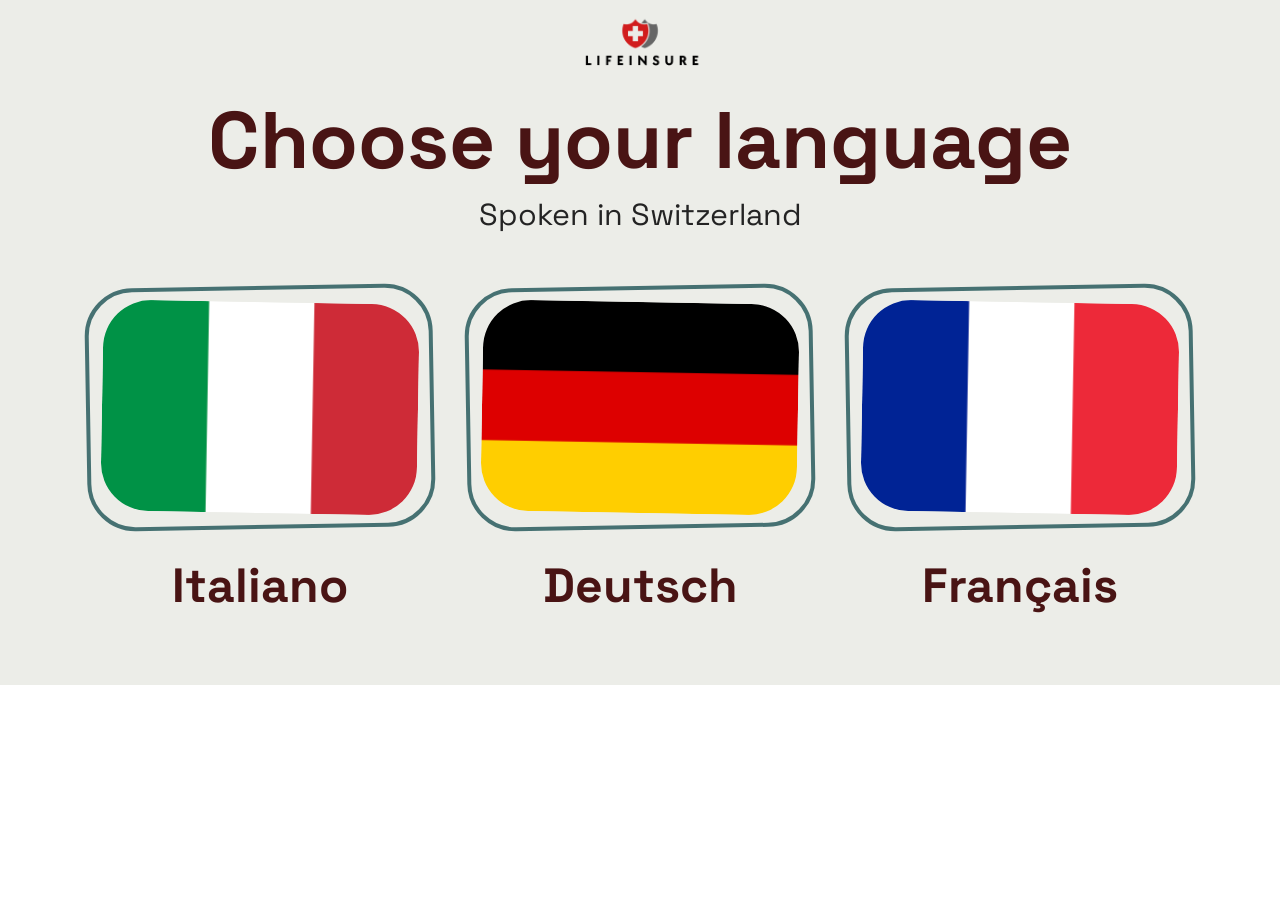
==== commit d0e49ecd: "create github pages" ====
--- a/index.html
+++ b/index.html
@@ -38,7 +38,7 @@
   
   <section data-bs-version="5.1" class="nichem5 menu menu1 cid-uDfPneUwjs" once="menu" id="menu01-32">
     
-    <nav class="navbar navbar-dropdown navbar-fixed-top collapsed">
+    <nav class="navbar navbar-dropdown navbar-expand-lg">
         <div class="container">
             <div class="navbar-brand">
                 <span class="navbar-logo">
--- a/assets/mobirise/css/mbr-additional.css
+++ b/assets/mobirise/css/mbr-additional.css
@@ -702,18 +702,11 @@
 a {
   transition: color 0.6s;
 }
-.cid-uDfPneUwjs {
-  z-index: 1000;
-  width: 100%;
-}
-.cid-uDfPneUwjs nav.navbar {
-  position: fixed;
-}
-@media (min-width: 992px) {
-  .cid-uDfPneUwjs .nav-dropdown {
-    margin-top: 2rem;
-    padding-bottom: 1rem;
-  }
+.cid-uDfPneUwjs .navbar-dropdown {
+  position: relative !important;
+}
+.cid-uDfPneUwjs .navbar-dropdown {
+  position: absolute !important;
 }
 .cid-uDfPneUwjs .navbar {
   min-height: 140px;
@@ -940,6 +933,11 @@
   display: flex;
   margin: auto;
 }
+@media (min-width: 992px) {
+  .cid-uDfPneUwjs .container {
+    flex-wrap: nowrap;
+  }
+}
 .cid-uDfPneUwjs .iconfont-wrapper {
   color: #ffffff !important;
   font-size: 1.5rem;
@@ -1065,7 +1063,6 @@
 }
 .cid-uDfPneUwjs .navbar-dropdown {
   padding: 0 1rem;
-  position: fixed;
 }
 .cid-uDfPneUwjs a.nav-link {
   display: flex;
@@ -1192,18 +1189,11 @@
 .cid-uDfbOpSumv .mbr-section-subtitle DIV {
   text-align: left;
 }
-.cid-uDfPneUwjs {
-  z-index: 1000;
-  width: 100%;
-}
-.cid-uDfPneUwjs nav.navbar {
-  position: fixed;
-}
-@media (min-width: 992px) {
-  .cid-uDfPneUwjs .nav-dropdown {
-    margin-top: 2rem;
-    padding-bottom: 1rem;
-  }
+.cid-uDfPneUwjs .navbar-dropdown {
+  position: relative !important;
+}
+.cid-uDfPneUwjs .navbar-dropdown {
+  position: absolute !important;
 }
 .cid-uDfPneUwjs .navbar {
   min-height: 140px;
@@ -1430,6 +1420,11 @@
   display: flex;
   margin: auto;
 }
+@media (min-width: 992px) {
+  .cid-uDfPneUwjs .container {
+    flex-wrap: nowrap;
+  }
+}
 .cid-uDfPneUwjs .iconfont-wrapper {
   color: #ffffff !important;
   font-size: 1.5rem;
@@ -1555,7 +1550,6 @@
 }
 .cid-uDfPneUwjs .navbar-dropdown {
   padding: 0 1rem;
-  position: fixed;
 }
 .cid-uDfPneUwjs a.nav-link {
   display: flex;
@@ -1610,18 +1604,11 @@
 .cid-uDfk1SnT5g .mbr-section-subtitle DIV {
   text-align: left;
 }
-.cid-uDfPneUwjs {
-  z-index: 1000;
-  width: 100%;
-}
-.cid-uDfPneUwjs nav.navbar {
-  position: fixed;
-}
-@media (min-width: 992px) {
-  .cid-uDfPneUwjs .nav-dropdown {
-    margin-top: 2rem;
-    padding-bottom: 1rem;
-  }
+.cid-uDfPneUwjs .navbar-dropdown {
+  position: relative !important;
+}
+.cid-uDfPneUwjs .navbar-dropdown {
+  position: absolute !important;
 }
 .cid-uDfPneUwjs .navbar {
   min-height: 140px;
@@ -1848,6 +1835,11 @@
   display: flex;
   margin: auto;
 }
+@media (min-width: 992px) {
+  .cid-uDfPneUwjs .container {
+    flex-wrap: nowrap;
+  }
+}
 .cid-uDfPneUwjs .iconfont-wrapper {
   color: #ffffff !important;
   font-size: 1.5rem;
@@ -1973,7 +1965,6 @@
 }
 .cid-uDfPneUwjs .navbar-dropdown {
   padding: 0 1rem;
-  position: fixed;
 }
 .cid-uDfPneUwjs a.nav-link {
   display: flex;
@@ -2028,18 +2019,11 @@
 .cid-uDfoSwVGWr .mbr-section-subtitle DIV {
   text-align: left;
 }
-.cid-uDfPneUwjs {
-  z-index: 1000;
-  width: 100%;
-}
-.cid-uDfPneUwjs nav.navbar {
-  position: fixed;
-}
-@media (min-width: 992px) {
-  .cid-uDfPneUwjs .nav-dropdown {
-    margin-top: 2rem;
-    padding-bottom: 1rem;
-  }
+.cid-uDfPneUwjs .navbar-dropdown {
+  position: relative !important;
+}
+.cid-uDfPneUwjs .navbar-dropdown {
+  position: absolute !important;
 }
 .cid-uDfPneUwjs .navbar {
   min-height: 140px;
@@ -2266,6 +2250,11 @@
   display: flex;
   margin: auto;
 }
+@media (min-width: 992px) {
+  .cid-uDfPneUwjs .container {
+    flex-wrap: nowrap;
+  }
+}
 .cid-uDfPneUwjs .iconfont-wrapper {
   color: #ffffff !important;
   font-size: 1.5rem;
@@ -2391,7 +2380,6 @@
 }
 .cid-uDfPneUwjs .navbar-dropdown {
   padding: 0 1rem;
-  position: fixed;
 }
 .cid-uDfPneUwjs a.nav-link {
   display: flex;
--- a/assets/mobirise/css/mbr-additional.css
+++ b/assets/mobirise/css/mbr-additional.css
@@ -702,18 +702,11 @@
 a {
   transition: color 0.6s;
 }
-.cid-uDfPneUwjs {
-  z-index: 1000;
-  width: 100%;
-}
-.cid-uDfPneUwjs nav.navbar {
-  position: fixed;
-}
-@media (min-width: 992px) {
-  .cid-uDfPneUwjs .nav-dropdown {
-    margin-top: 2rem;
-    padding-bottom: 1rem;
-  }
+.cid-uDfPneUwjs .navbar-dropdown {
+  position: relative !important;
+}
+.cid-uDfPneUwjs .navbar-dropdown {
+  position: absolute !important;
 }
 .cid-uDfPneUwjs .navbar {
   min-height: 140px;
@@ -940,6 +933,11 @@
   display: flex;
   margin: auto;
 }
+@media (min-width: 992px) {
+  .cid-uDfPneUwjs .container {
+    flex-wrap: nowrap;
+  }
+}
 .cid-uDfPneUwjs .iconfont-wrapper {
   color: #ffffff !important;
   font-size: 1.5rem;
@@ -1065,7 +1063,6 @@
 }
 .cid-uDfPneUwjs .navbar-dropdown {
   padding: 0 1rem;
-  position: fixed;
 }
 .cid-uDfPneUwjs a.nav-link {
   display: flex;
@@ -1192,18 +1189,11 @@
 .cid-uDfbOpSumv .mbr-section-subtitle DIV {
   text-align: left;
 }
-.cid-uDfPneUwjs {
-  z-index: 1000;
-  width: 100%;
-}
-.cid-uDfPneUwjs nav.navbar {
-  position: fixed;
-}
-@media (min-width: 992px) {
-  .cid-uDfPneUwjs .nav-dropdown {
-    margin-top: 2rem;
-    padding-bottom: 1rem;
-  }
+.cid-uDfPneUwjs .navbar-dropdown {
+  position: relative !important;
+}
+.cid-uDfPneUwjs .navbar-dropdown {
+  position: absolute !important;
 }
 .cid-uDfPneUwjs .navbar {
   min-height: 140px;
@@ -1430,6 +1420,11 @@
   display: flex;
   margin: auto;
 }
+@media (min-width: 992px) {
+  .cid-uDfPneUwjs .container {
+    flex-wrap: nowrap;
+  }
+}
 .cid-uDfPneUwjs .iconfont-wrapper {
   color: #ffffff !important;
   font-size: 1.5rem;
@@ -1555,7 +1550,6 @@
 }
 .cid-uDfPneUwjs .navbar-dropdown {
   padding: 0 1rem;
-  position: fixed;
 }
 .cid-uDfPneUwjs a.nav-link {
   display: flex;
@@ -1610,18 +1604,11 @@
 .cid-uDfk1SnT5g .mbr-section-subtitle DIV {
   text-align: left;
 }
-.cid-uDfPneUwjs {
-  z-index: 1000;
-  width: 100%;
-}
-.cid-uDfPneUwjs nav.navbar {
-  position: fixed;
-}
-@media (min-width: 992px) {
-  .cid-uDfPneUwjs .nav-dropdown {
-    margin-top: 2rem;
-    padding-bottom: 1rem;
-  }
+.cid-uDfPneUwjs .navbar-dropdown {
+  position: relative !important;
+}
+.cid-uDfPneUwjs .navbar-dropdown {
+  position: absolute !important;
 }
 .cid-uDfPneUwjs .navbar {
   min-height: 140px;
@@ -1848,6 +1835,11 @@
   display: flex;
   margin: auto;
 }
+@media (min-width: 992px) {
+  .cid-uDfPneUwjs .container {
+    flex-wrap: nowrap;
+  }
+}
 .cid-uDfPneUwjs .iconfont-wrapper {
   color: #ffffff !important;
   font-size: 1.5rem;
@@ -1973,7 +1965,6 @@
 }
 .cid-uDfPneUwjs .navbar-dropdown {
   padding: 0 1rem;
-  position: fixed;
 }
 .cid-uDfPneUwjs a.nav-link {
   display: flex;
@@ -2028,18 +2019,11 @@
 .cid-uDfoSwVGWr .mbr-section-subtitle DIV {
   text-align: left;
 }
-.cid-uDfPneUwjs {
-  z-index: 1000;
-  width: 100%;
-}
-.cid-uDfPneUwjs nav.navbar {
-  position: fixed;
-}
-@media (min-width: 992px) {
-  .cid-uDfPneUwjs .nav-dropdown {
-    margin-top: 2rem;
-    padding-bottom: 1rem;
-  }
+.cid-uDfPneUwjs .navbar-dropdown {
+  position: relative !important;
+}
+.cid-uDfPneUwjs .navbar-dropdown {
+  position: absolute !important;
 }
 .cid-uDfPneUwjs .navbar {
   min-height: 140px;
@@ -2266,6 +2250,11 @@
   display: flex;
   margin: auto;
 }
+@media (min-width: 992px) {
+  .cid-uDfPneUwjs .container {
+    flex-wrap: nowrap;
+  }
+}
 .cid-uDfPneUwjs .iconfont-wrapper {
   color: #ffffff !important;
   font-size: 1.5rem;
@@ -2391,7 +2380,6 @@
 }
 .cid-uDfPneUwjs .navbar-dropdown {
   padding: 0 1rem;
-  position: fixed;
 }
 .cid-uDfPneUwjs a.nav-link {
   display: flex;
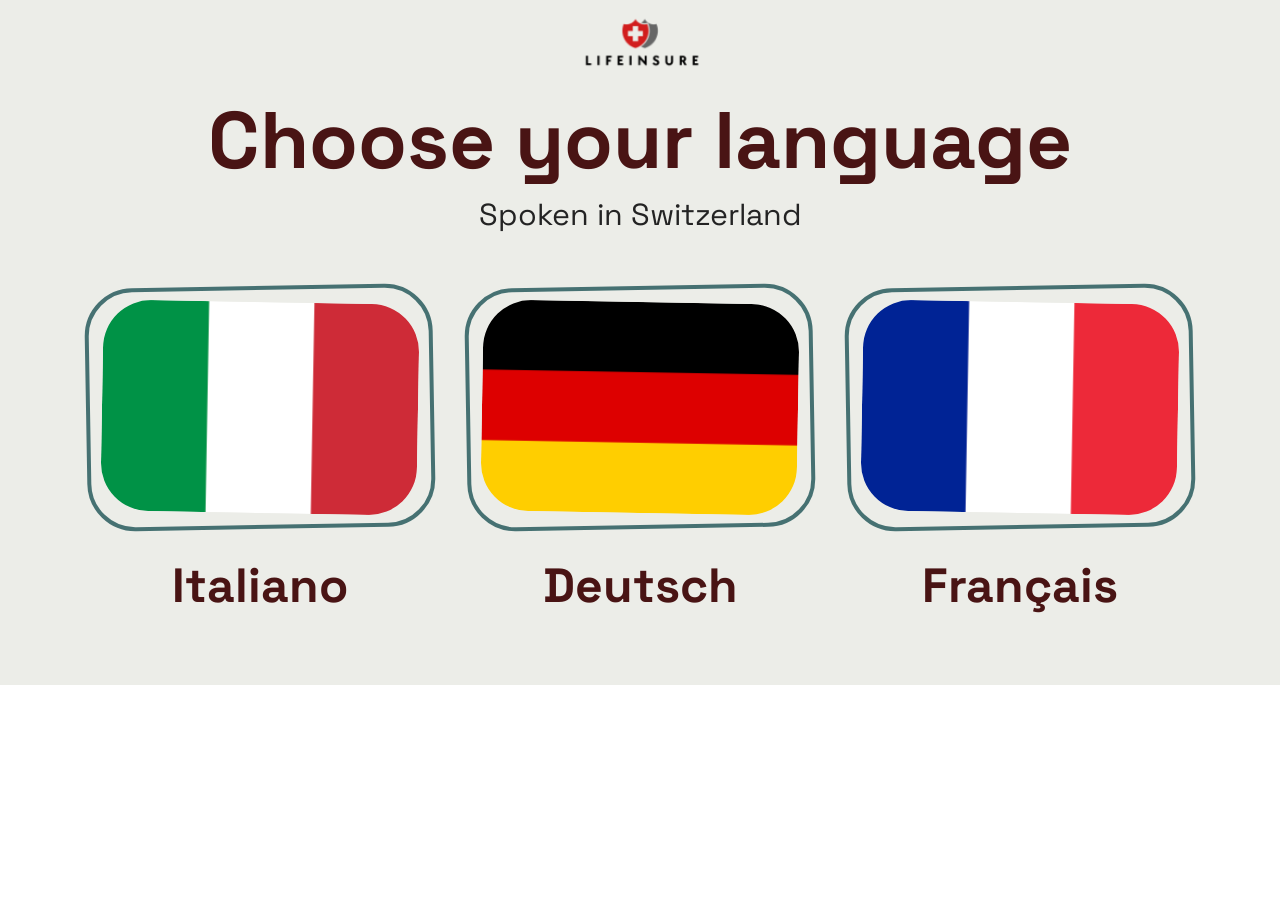
==== commit ff416451: "create github pages" ====
--- a/index.html
+++ b/index.html
@@ -38,7 +38,7 @@
   
   <section data-bs-version="5.1" class="nichem5 menu menu1 cid-uDfPneUwjs" once="menu" id="menu01-32">
     
-    <nav class="navbar navbar-dropdown navbar-expand-lg">
+    <nav class="navbar navbar-dropdown navbar-fixed-top collapsed">
         <div class="container">
             <div class="navbar-brand">
                 <span class="navbar-logo">
--- a/assets/mobirise/css/mbr-additional.css
+++ b/assets/mobirise/css/mbr-additional.css
@@ -702,11 +702,18 @@
 a {
   transition: color 0.6s;
 }
-.cid-uDfPneUwjs .navbar-dropdown {
-  position: relative !important;
-}
-.cid-uDfPneUwjs .navbar-dropdown {
-  position: absolute !important;
+.cid-uDfPneUwjs {
+  z-index: 1000;
+  width: 100%;
+}
+.cid-uDfPneUwjs nav.navbar {
+  position: fixed;
+}
+@media (min-width: 992px) {
+  .cid-uDfPneUwjs .nav-dropdown {
+    margin-top: 2rem;
+    padding-bottom: 1rem;
+  }
 }
 .cid-uDfPneUwjs .navbar {
   min-height: 140px;
@@ -933,11 +940,6 @@
   display: flex;
   margin: auto;
 }
-@media (min-width: 992px) {
-  .cid-uDfPneUwjs .container {
-    flex-wrap: nowrap;
-  }
-}
 .cid-uDfPneUwjs .iconfont-wrapper {
   color: #ffffff !important;
   font-size: 1.5rem;
@@ -1063,6 +1065,7 @@
 }
 .cid-uDfPneUwjs .navbar-dropdown {
   padding: 0 1rem;
+  position: fixed;
 }
 .cid-uDfPneUwjs a.nav-link {
   display: flex;
@@ -1189,11 +1192,18 @@
 .cid-uDfbOpSumv .mbr-section-subtitle DIV {
   text-align: left;
 }
-.cid-uDfPneUwjs .navbar-dropdown {
-  position: relative !important;
-}
-.cid-uDfPneUwjs .navbar-dropdown {
-  position: absolute !important;
+.cid-uDfPneUwjs {
+  z-index: 1000;
+  width: 100%;
+}
+.cid-uDfPneUwjs nav.navbar {
+  position: fixed;
+}
+@media (min-width: 992px) {
+  .cid-uDfPneUwjs .nav-dropdown {
+    margin-top: 2rem;
+    padding-bottom: 1rem;
+  }
 }
 .cid-uDfPneUwjs .navbar {
   min-height: 140px;
@@ -1420,11 +1430,6 @@
   display: flex;
   margin: auto;
 }
-@media (min-width: 992px) {
-  .cid-uDfPneUwjs .container {
-    flex-wrap: nowrap;
-  }
-}
 .cid-uDfPneUwjs .iconfont-wrapper {
   color: #ffffff !important;
   font-size: 1.5rem;
@@ -1550,6 +1555,7 @@
 }
 .cid-uDfPneUwjs .navbar-dropdown {
   padding: 0 1rem;
+  position: fixed;
 }
 .cid-uDfPneUwjs a.nav-link {
   display: flex;
@@ -1604,11 +1610,18 @@
 .cid-uDfk1SnT5g .mbr-section-subtitle DIV {
   text-align: left;
 }
-.cid-uDfPneUwjs .navbar-dropdown {
-  position: relative !important;
-}
-.cid-uDfPneUwjs .navbar-dropdown {
-  position: absolute !important;
+.cid-uDfPneUwjs {
+  z-index: 1000;
+  width: 100%;
+}
+.cid-uDfPneUwjs nav.navbar {
+  position: fixed;
+}
+@media (min-width: 992px) {
+  .cid-uDfPneUwjs .nav-dropdown {
+    margin-top: 2rem;
+    padding-bottom: 1rem;
+  }
 }
 .cid-uDfPneUwjs .navbar {
   min-height: 140px;
@@ -1835,11 +1848,6 @@
   display: flex;
   margin: auto;
 }
-@media (min-width: 992px) {
-  .cid-uDfPneUwjs .container {
-    flex-wrap: nowrap;
-  }
-}
 .cid-uDfPneUwjs .iconfont-wrapper {
   color: #ffffff !important;
   font-size: 1.5rem;
@@ -1965,6 +1973,7 @@
 }
 .cid-uDfPneUwjs .navbar-dropdown {
   padding: 0 1rem;
+  position: fixed;
 }
 .cid-uDfPneUwjs a.nav-link {
   display: flex;
@@ -2019,11 +2028,18 @@
 .cid-uDfoSwVGWr .mbr-section-subtitle DIV {
   text-align: left;
 }
-.cid-uDfPneUwjs .navbar-dropdown {
-  position: relative !important;
-}
-.cid-uDfPneUwjs .navbar-dropdown {
-  position: absolute !important;
+.cid-uDfPneUwjs {
+  z-index: 1000;
+  width: 100%;
+}
+.cid-uDfPneUwjs nav.navbar {
+  position: fixed;
+}
+@media (min-width: 992px) {
+  .cid-uDfPneUwjs .nav-dropdown {
+    margin-top: 2rem;
+    padding-bottom: 1rem;
+  }
 }
 .cid-uDfPneUwjs .navbar {
   min-height: 140px;
@@ -2250,11 +2266,6 @@
   display: flex;
   margin: auto;
 }
-@media (min-width: 992px) {
-  .cid-uDfPneUwjs .container {
-    flex-wrap: nowrap;
-  }
-}
 .cid-uDfPneUwjs .iconfont-wrapper {
   color: #ffffff !important;
   font-size: 1.5rem;
@@ -2380,6 +2391,7 @@
 }
 .cid-uDfPneUwjs .navbar-dropdown {
   padding: 0 1rem;
+  position: fixed;
 }
 .cid-uDfPneUwjs a.nav-link {
   display: flex;
--- a/assets/mobirise/css/mbr-additional.css
+++ b/assets/mobirise/css/mbr-additional.css
@@ -702,11 +702,18 @@
 a {
   transition: color 0.6s;
 }
-.cid-uDfPneUwjs .navbar-dropdown {
-  position: relative !important;
-}
-.cid-uDfPneUwjs .navbar-dropdown {
-  position: absolute !important;
+.cid-uDfPneUwjs {
+  z-index: 1000;
+  width: 100%;
+}
+.cid-uDfPneUwjs nav.navbar {
+  position: fixed;
+}
+@media (min-width: 992px) {
+  .cid-uDfPneUwjs .nav-dropdown {
+    margin-top: 2rem;
+    padding-bottom: 1rem;
+  }
 }
 .cid-uDfPneUwjs .navbar {
   min-height: 140px;
@@ -933,11 +940,6 @@
   display: flex;
   margin: auto;
 }
-@media (min-width: 992px) {
-  .cid-uDfPneUwjs .container {
-    flex-wrap: nowrap;
-  }
-}
 .cid-uDfPneUwjs .iconfont-wrapper {
   color: #ffffff !important;
   font-size: 1.5rem;
@@ -1063,6 +1065,7 @@
 }
 .cid-uDfPneUwjs .navbar-dropdown {
   padding: 0 1rem;
+  position: fixed;
 }
 .cid-uDfPneUwjs a.nav-link {
   display: flex;
@@ -1189,11 +1192,18 @@
 .cid-uDfbOpSumv .mbr-section-subtitle DIV {
   text-align: left;
 }
-.cid-uDfPneUwjs .navbar-dropdown {
-  position: relative !important;
-}
-.cid-uDfPneUwjs .navbar-dropdown {
-  position: absolute !important;
+.cid-uDfPneUwjs {
+  z-index: 1000;
+  width: 100%;
+}
+.cid-uDfPneUwjs nav.navbar {
+  position: fixed;
+}
+@media (min-width: 992px) {
+  .cid-uDfPneUwjs .nav-dropdown {
+    margin-top: 2rem;
+    padding-bottom: 1rem;
+  }
 }
 .cid-uDfPneUwjs .navbar {
   min-height: 140px;
@@ -1420,11 +1430,6 @@
   display: flex;
   margin: auto;
 }
-@media (min-width: 992px) {
-  .cid-uDfPneUwjs .container {
-    flex-wrap: nowrap;
-  }
-}
 .cid-uDfPneUwjs .iconfont-wrapper {
   color: #ffffff !important;
   font-size: 1.5rem;
@@ -1550,6 +1555,7 @@
 }
 .cid-uDfPneUwjs .navbar-dropdown {
   padding: 0 1rem;
+  position: fixed;
 }
 .cid-uDfPneUwjs a.nav-link {
   display: flex;
@@ -1604,11 +1610,18 @@
 .cid-uDfk1SnT5g .mbr-section-subtitle DIV {
   text-align: left;
 }
-.cid-uDfPneUwjs .navbar-dropdown {
-  position: relative !important;
-}
-.cid-uDfPneUwjs .navbar-dropdown {
-  position: absolute !important;
+.cid-uDfPneUwjs {
+  z-index: 1000;
+  width: 100%;
+}
+.cid-uDfPneUwjs nav.navbar {
+  position: fixed;
+}
+@media (min-width: 992px) {
+  .cid-uDfPneUwjs .nav-dropdown {
+    margin-top: 2rem;
+    padding-bottom: 1rem;
+  }
 }
 .cid-uDfPneUwjs .navbar {
   min-height: 140px;
@@ -1835,11 +1848,6 @@
   display: flex;
   margin: auto;
 }
-@media (min-width: 992px) {
-  .cid-uDfPneUwjs .container {
-    flex-wrap: nowrap;
-  }
-}
 .cid-uDfPneUwjs .iconfont-wrapper {
   color: #ffffff !important;
   font-size: 1.5rem;
@@ -1965,6 +1973,7 @@
 }
 .cid-uDfPneUwjs .navbar-dropdown {
   padding: 0 1rem;
+  position: fixed;
 }
 .cid-uDfPneUwjs a.nav-link {
   display: flex;
@@ -2019,11 +2028,18 @@
 .cid-uDfoSwVGWr .mbr-section-subtitle DIV {
   text-align: left;
 }
-.cid-uDfPneUwjs .navbar-dropdown {
-  position: relative !important;
-}
-.cid-uDfPneUwjs .navbar-dropdown {
-  position: absolute !important;
+.cid-uDfPneUwjs {
+  z-index: 1000;
+  width: 100%;
+}
+.cid-uDfPneUwjs nav.navbar {
+  position: fixed;
+}
+@media (min-width: 992px) {
+  .cid-uDfPneUwjs .nav-dropdown {
+    margin-top: 2rem;
+    padding-bottom: 1rem;
+  }
 }
 .cid-uDfPneUwjs .navbar {
   min-height: 140px;
@@ -2250,11 +2266,6 @@
   display: flex;
   margin: auto;
 }
-@media (min-width: 992px) {
-  .cid-uDfPneUwjs .container {
-    flex-wrap: nowrap;
-  }
-}
 .cid-uDfPneUwjs .iconfont-wrapper {
   color: #ffffff !important;
   font-size: 1.5rem;
@@ -2380,6 +2391,7 @@
 }
 .cid-uDfPneUwjs .navbar-dropdown {
   padding: 0 1rem;
+  position: fixed;
 }
 .cid-uDfPneUwjs a.nav-link {
   display: flex;
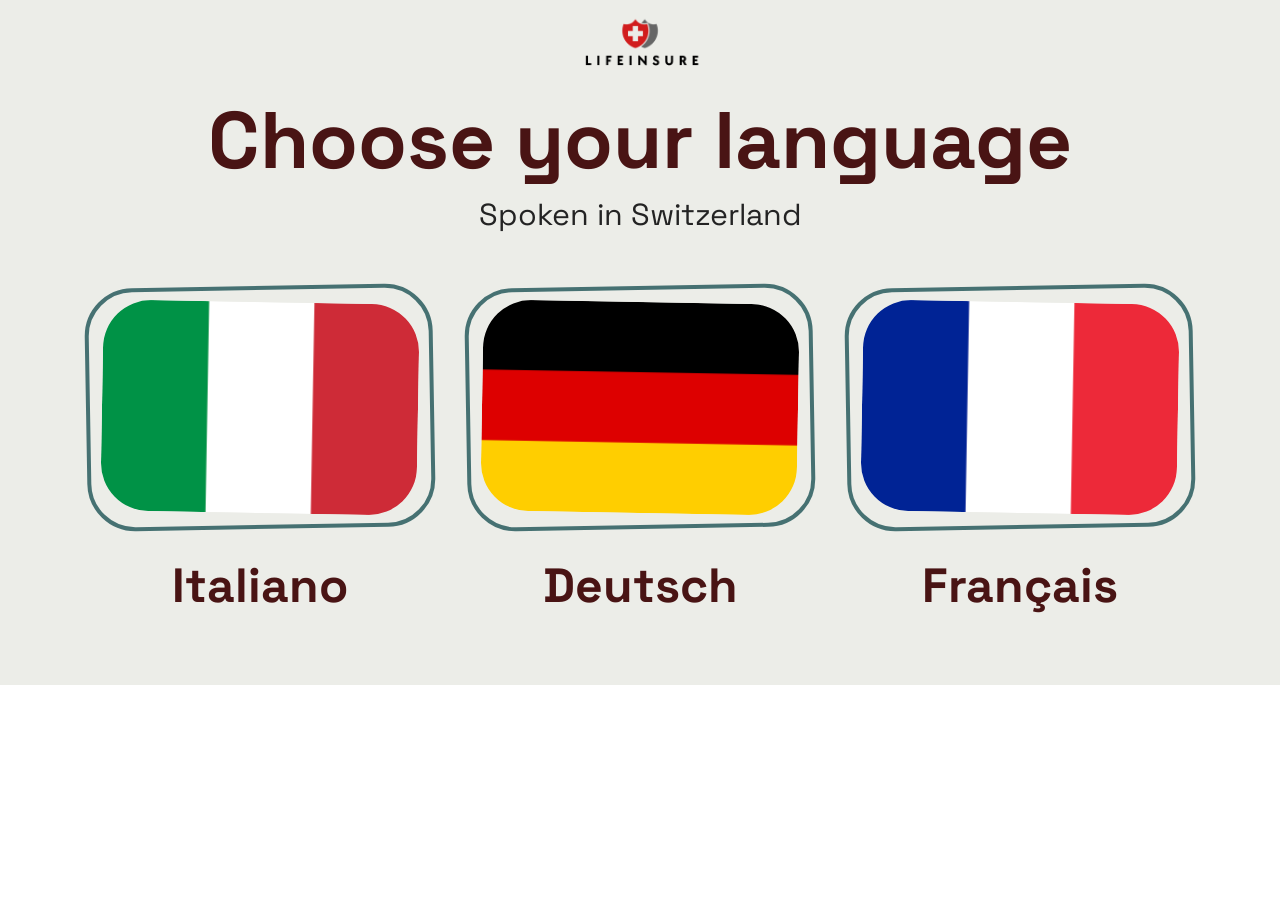
==== commit be517b79: "create github pages" ====
--- a/index.html
+++ b/index.html
@@ -38,12 +38,12 @@
   
   <section data-bs-version="5.1" class="nichem5 menu menu1 cid-uDfPneUwjs" once="menu" id="menu01-32">
     
-    <nav class="navbar navbar-dropdown navbar-fixed-top collapsed">
+    <nav class="navbar navbar-dropdown collapsed">
         <div class="container">
             <div class="navbar-brand">
                 <span class="navbar-logo">
                     <a href="#">
-                        <img src="[data-uri]" alt="Lifeinsure home" style="height: 3.9rem;" loading="lazy" class="lazyload" data-src="assets/images/lifeinsure-1-172x172.png">
+                        <img src="assets/images/lifeinsure-1-172x172.png" alt="Lifeinsure home" style="height: 3.9rem;">
                     </a>
                 </span>
                 
@@ -69,7 +69,7 @@
             <div class="item features-image col-12 col-md-6 col-lg-4">
                 <div class="item-wrapper">
                     <div class="item-img">
-                        <a href="https://pascater.github.io/lifeinsure/" target="_blank"><img src="[data-uri]" alt="sito italiano" loading="lazy" class="lazyload" data-src="assets/images/italy-162326.webp"></a>
+                        <a href="https://pascater.github.io/lifeinsure/" target="_blank"><img src="assets/images/italy-162326.webp" alt="sito italiano"></a>
                     </div>
                     <div class="item-content">
                         <h5 class="item-title mbr-fonts-style display-2"><strong>Italiano</strong></h5>
@@ -82,7 +82,7 @@
             <div class="item features-image col-12 col-md-6 col-lg-4">
                 <div class="item-wrapper">
                     <div class="item-img">
-                        <a href="https://pascater.github.io/de-lifeinsure/" target="_blank"><img src="[data-uri]" alt="Deutsch" loading="lazy" class="lazyload" data-src="assets/images/germany-162301.webp"></a>
+                        <a href="https://pascater.github.io/de-lifeinsure/" target="_blank"><img src="assets/images/germany-162301.webp" alt="Deutsch"></a>
                     </div>
                     <div class="item-content">
                         <h5 class="item-title mbr-fonts-style display-2"><strong>Deutsch</strong></h5>
@@ -95,7 +95,7 @@
             <div class="item features-image col-12 col-md-6 col-lg-4">
                 <div class="item-wrapper">
                     <div class="item-img">
-                        <a href="https://pascater.github.io/lifeinsureFR/" target="_blank"><img src="[data-uri]" alt="Français" loading="lazy" class="lazyload" data-src="assets/images/france-162295.webp"></a>
+                        <a href="https://pascater.github.io/lifeinsureFR/" target="_blank"><img src="assets/images/france-162295.webp" alt="Français"></a>
                     </div>
                     <div class="item-content">
                         <h5 class="item-title mbr-fonts-style display-2"><strong>Français</strong></h5>
@@ -120,9 +120,7 @@
   
   
   
- <div id="scrollToTop" class="scrollToTop mbr-arrow-up"><a style="text-align: center;"><i class="mbr-arrow-up-icon mbr-arrow-up-icon-cm cm-icon cm-icon-smallarrow-up"></i></a></div>
-    <input name="animation" type="hidden">
-  <script>"use strict";if("loading"in HTMLImageElement.prototype){document.querySelectorAll('img[loading="lazy"]').forEach(e=>{e.src=e.dataset.src;if(e.getAttribute("style")){e.setAttribute("data-temp-style",e.getAttribute("style"))};if(e.getAttribute("data-aspectratio")){e.style.paddingTop=100*e.getAttribute("data-aspectratio")+"%";e.style.height=0;}e.onload=function(){if(e.getAttribute("data-temp-style")){e.setAttribute("style", e.getAttribute("data-temp-style"))}else{e.removeAttribute("style")};e.removeAttribute("data-temp-style")}})}else{const e=document.createElement("script");e.src="https://cdnjs.cloudflare.com/ajax/libs/lazysizes/5.1.2/lazysizes.min.js";document.body.appendChild(e)}</script>
-
+  <input name="animation" type="hidden">
+  
 </body>
 </html>
--- a/assets/mobirise/css/mbr-additional.css
+++ b/assets/mobirise/css/mbr-additional.css
@@ -589,8 +589,8 @@
   color: #ffe9b2;
 }
 /* Scroll to top button*/
-#scrollToTop a {
-  border-radius: 100px;
+.scrollToTop_wraper {
+  display: none;
 }
 .form-control {
   font-family: 'Space Grotesk', sans-serif;
@@ -702,12 +702,11 @@
 a {
   transition: color 0.6s;
 }
-.cid-uDfPneUwjs {
-  z-index: 1000;
-  width: 100%;
-}
-.cid-uDfPneUwjs nav.navbar {
-  position: fixed;
+.cid-uDfPneUwjs .navbar-dropdown {
+  position: relative !important;
+}
+.cid-uDfPneUwjs .navbar-dropdown {
+  position: absolute !important;
 }
 @media (min-width: 992px) {
   .cid-uDfPneUwjs .nav-dropdown {
@@ -1065,7 +1064,6 @@
 }
 .cid-uDfPneUwjs .navbar-dropdown {
   padding: 0 1rem;
-  position: fixed;
 }
 .cid-uDfPneUwjs a.nav-link {
   display: flex;
@@ -1123,6 +1121,8 @@
 .cid-uDfINkzyiX .item-img {
   width: 100%;
   border-radius: 3rem;
+  height: 100%;
+  object-fit: cover;
 }
 .cid-uDfINkzyiX .item:focus,
 .cid-uDfINkzyiX span:focus {
@@ -1192,12 +1192,11 @@
 .cid-uDfbOpSumv .mbr-section-subtitle DIV {
   text-align: left;
 }
-.cid-uDfPneUwjs {
-  z-index: 1000;
-  width: 100%;
-}
-.cid-uDfPneUwjs nav.navbar {
-  position: fixed;
+.cid-uDfPneUwjs .navbar-dropdown {
+  position: relative !important;
+}
+.cid-uDfPneUwjs .navbar-dropdown {
+  position: absolute !important;
 }
 @media (min-width: 992px) {
   .cid-uDfPneUwjs .nav-dropdown {
@@ -1555,7 +1554,6 @@
 }
 .cid-uDfPneUwjs .navbar-dropdown {
   padding: 0 1rem;
-  position: fixed;
 }
 .cid-uDfPneUwjs a.nav-link {
   display: flex;
@@ -1610,12 +1608,11 @@
 .cid-uDfk1SnT5g .mbr-section-subtitle DIV {
   text-align: left;
 }
-.cid-uDfPneUwjs {
-  z-index: 1000;
-  width: 100%;
-}
-.cid-uDfPneUwjs nav.navbar {
-  position: fixed;
+.cid-uDfPneUwjs .navbar-dropdown {
+  position: relative !important;
+}
+.cid-uDfPneUwjs .navbar-dropdown {
+  position: absolute !important;
 }
 @media (min-width: 992px) {
   .cid-uDfPneUwjs .nav-dropdown {
@@ -1973,7 +1970,6 @@
 }
 .cid-uDfPneUwjs .navbar-dropdown {
   padding: 0 1rem;
-  position: fixed;
 }
 .cid-uDfPneUwjs a.nav-link {
   display: flex;
@@ -2028,12 +2024,11 @@
 .cid-uDfoSwVGWr .mbr-section-subtitle DIV {
   text-align: left;
 }
-.cid-uDfPneUwjs {
-  z-index: 1000;
-  width: 100%;
-}
-.cid-uDfPneUwjs nav.navbar {
-  position: fixed;
+.cid-uDfPneUwjs .navbar-dropdown {
+  position: relative !important;
+}
+.cid-uDfPneUwjs .navbar-dropdown {
+  position: absolute !important;
 }
 @media (min-width: 992px) {
   .cid-uDfPneUwjs .nav-dropdown {
@@ -2391,7 +2386,6 @@
 }
 .cid-uDfPneUwjs .navbar-dropdown {
   padding: 0 1rem;
-  position: fixed;
 }
 .cid-uDfPneUwjs a.nav-link {
   display: flex;
--- a/assets/mobirise/css/mbr-additional.css
+++ b/assets/mobirise/css/mbr-additional.css
@@ -589,8 +589,8 @@
   color: #ffe9b2;
 }
 /* Scroll to top button*/
-#scrollToTop a {
-  border-radius: 100px;
+.scrollToTop_wraper {
+  display: none;
 }
 .form-control {
   font-family: 'Space Grotesk', sans-serif;
@@ -702,12 +702,11 @@
 a {
   transition: color 0.6s;
 }
-.cid-uDfPneUwjs {
-  z-index: 1000;
-  width: 100%;
-}
-.cid-uDfPneUwjs nav.navbar {
-  position: fixed;
+.cid-uDfPneUwjs .navbar-dropdown {
+  position: relative !important;
+}
+.cid-uDfPneUwjs .navbar-dropdown {
+  position: absolute !important;
 }
 @media (min-width: 992px) {
   .cid-uDfPneUwjs .nav-dropdown {
@@ -1065,7 +1064,6 @@
 }
 .cid-uDfPneUwjs .navbar-dropdown {
   padding: 0 1rem;
-  position: fixed;
 }
 .cid-uDfPneUwjs a.nav-link {
   display: flex;
@@ -1123,6 +1121,8 @@
 .cid-uDfINkzyiX .item-img {
   width: 100%;
   border-radius: 3rem;
+  height: 100%;
+  object-fit: cover;
 }
 .cid-uDfINkzyiX .item:focus,
 .cid-uDfINkzyiX span:focus {
@@ -1192,12 +1192,11 @@
 .cid-uDfbOpSumv .mbr-section-subtitle DIV {
   text-align: left;
 }
-.cid-uDfPneUwjs {
-  z-index: 1000;
-  width: 100%;
-}
-.cid-uDfPneUwjs nav.navbar {
-  position: fixed;
+.cid-uDfPneUwjs .navbar-dropdown {
+  position: relative !important;
+}
+.cid-uDfPneUwjs .navbar-dropdown {
+  position: absolute !important;
 }
 @media (min-width: 992px) {
   .cid-uDfPneUwjs .nav-dropdown {
@@ -1555,7 +1554,6 @@
 }
 .cid-uDfPneUwjs .navbar-dropdown {
   padding: 0 1rem;
-  position: fixed;
 }
 .cid-uDfPneUwjs a.nav-link {
   display: flex;
@@ -1610,12 +1608,11 @@
 .cid-uDfk1SnT5g .mbr-section-subtitle DIV {
   text-align: left;
 }
-.cid-uDfPneUwjs {
-  z-index: 1000;
-  width: 100%;
-}
-.cid-uDfPneUwjs nav.navbar {
-  position: fixed;
+.cid-uDfPneUwjs .navbar-dropdown {
+  position: relative !important;
+}
+.cid-uDfPneUwjs .navbar-dropdown {
+  position: absolute !important;
 }
 @media (min-width: 992px) {
   .cid-uDfPneUwjs .nav-dropdown {
@@ -1973,7 +1970,6 @@
 }
 .cid-uDfPneUwjs .navbar-dropdown {
   padding: 0 1rem;
-  position: fixed;
 }
 .cid-uDfPneUwjs a.nav-link {
   display: flex;
@@ -2028,12 +2024,11 @@
 .cid-uDfoSwVGWr .mbr-section-subtitle DIV {
   text-align: left;
 }
-.cid-uDfPneUwjs {
-  z-index: 1000;
-  width: 100%;
-}
-.cid-uDfPneUwjs nav.navbar {
-  position: fixed;
+.cid-uDfPneUwjs .navbar-dropdown {
+  position: relative !important;
+}
+.cid-uDfPneUwjs .navbar-dropdown {
+  position: absolute !important;
 }
 @media (min-width: 992px) {
   .cid-uDfPneUwjs .nav-dropdown {
@@ -2391,7 +2386,6 @@
 }
 .cid-uDfPneUwjs .navbar-dropdown {
   padding: 0 1rem;
-  position: fixed;
 }
 .cid-uDfPneUwjs a.nav-link {
   display: flex;
